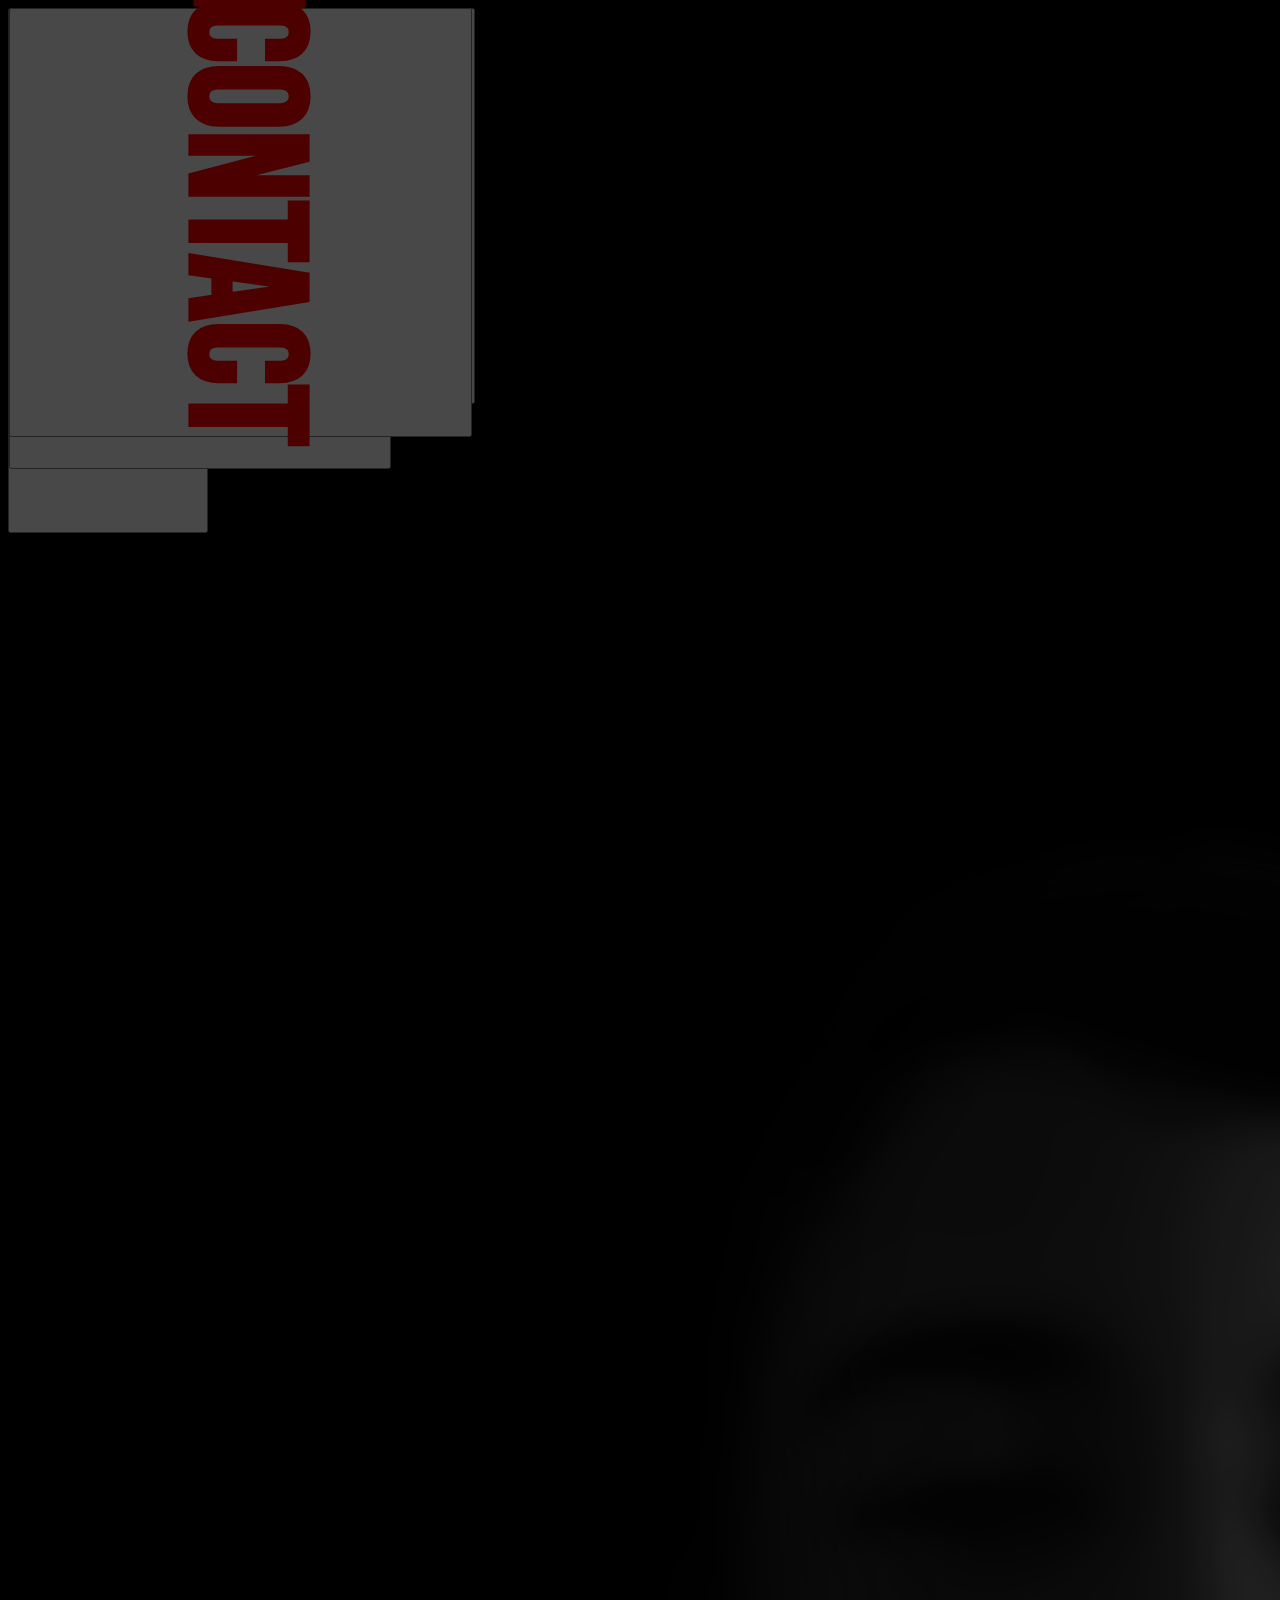
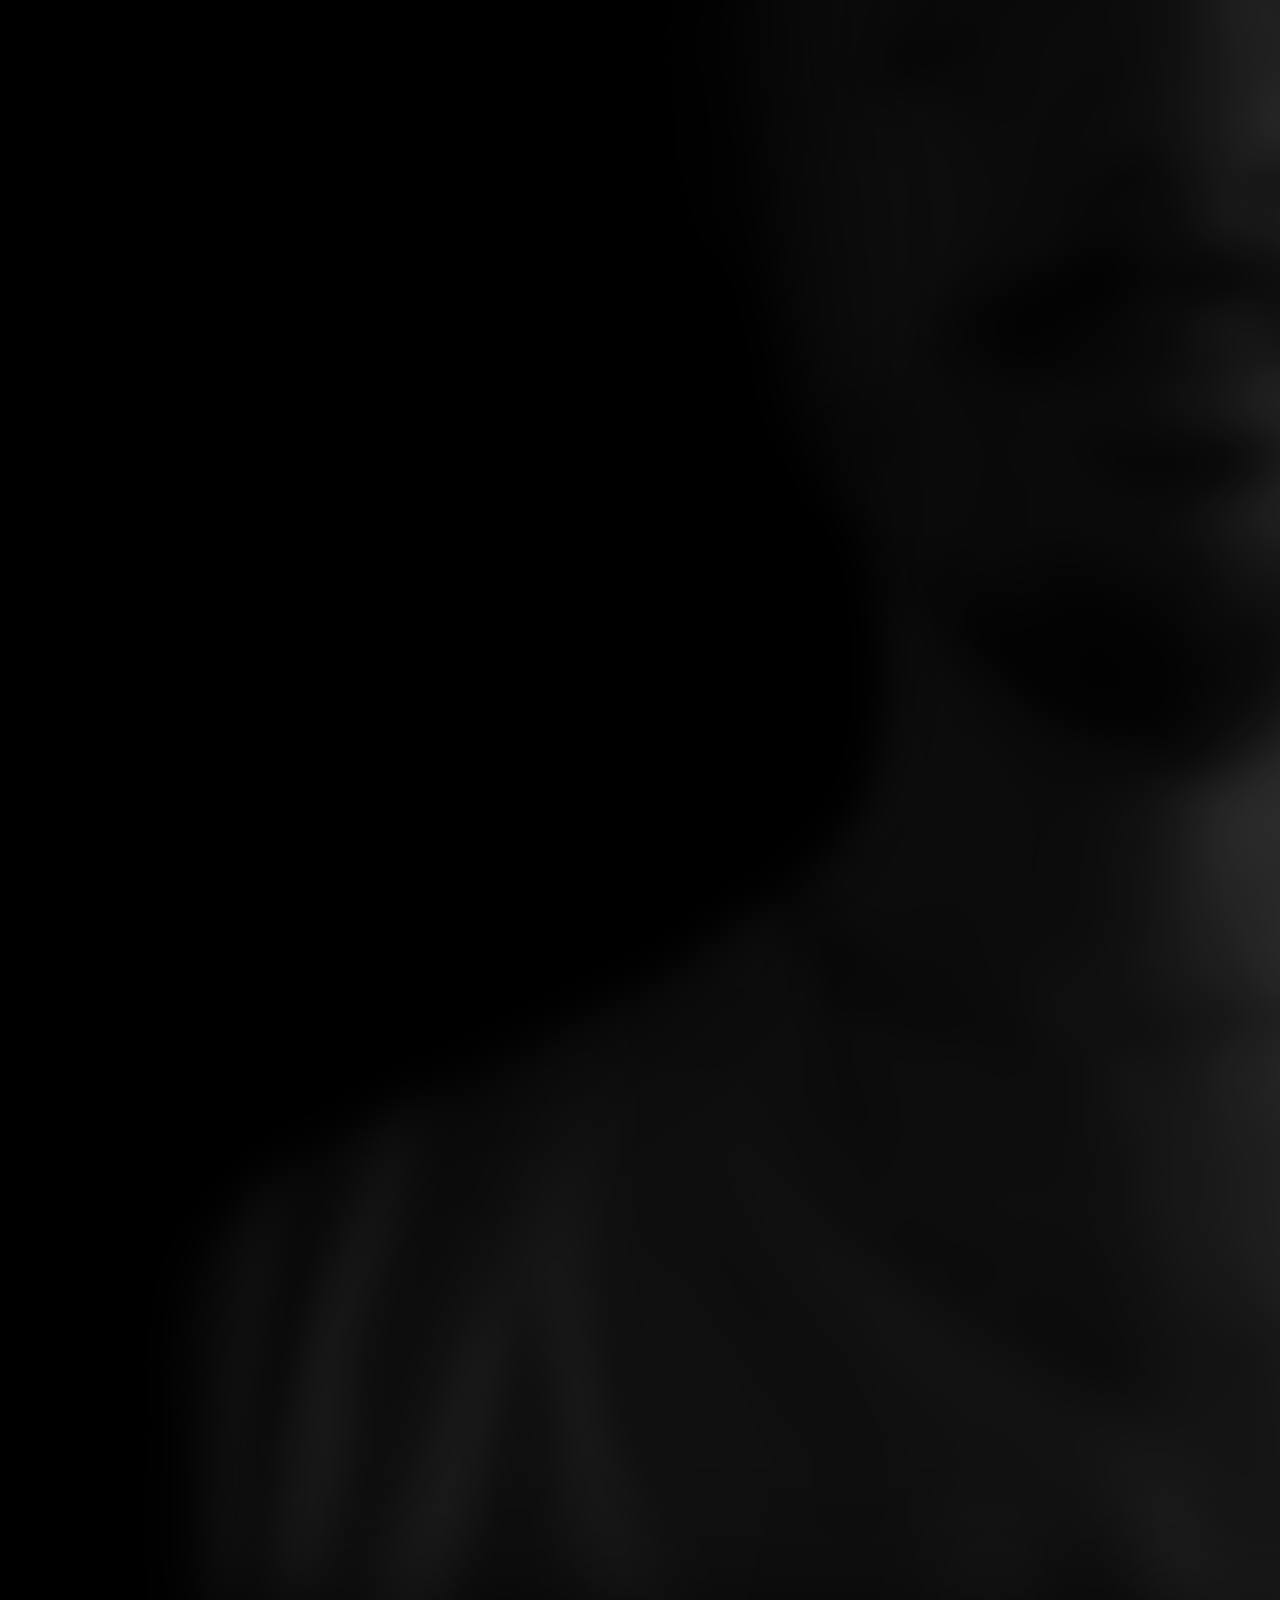
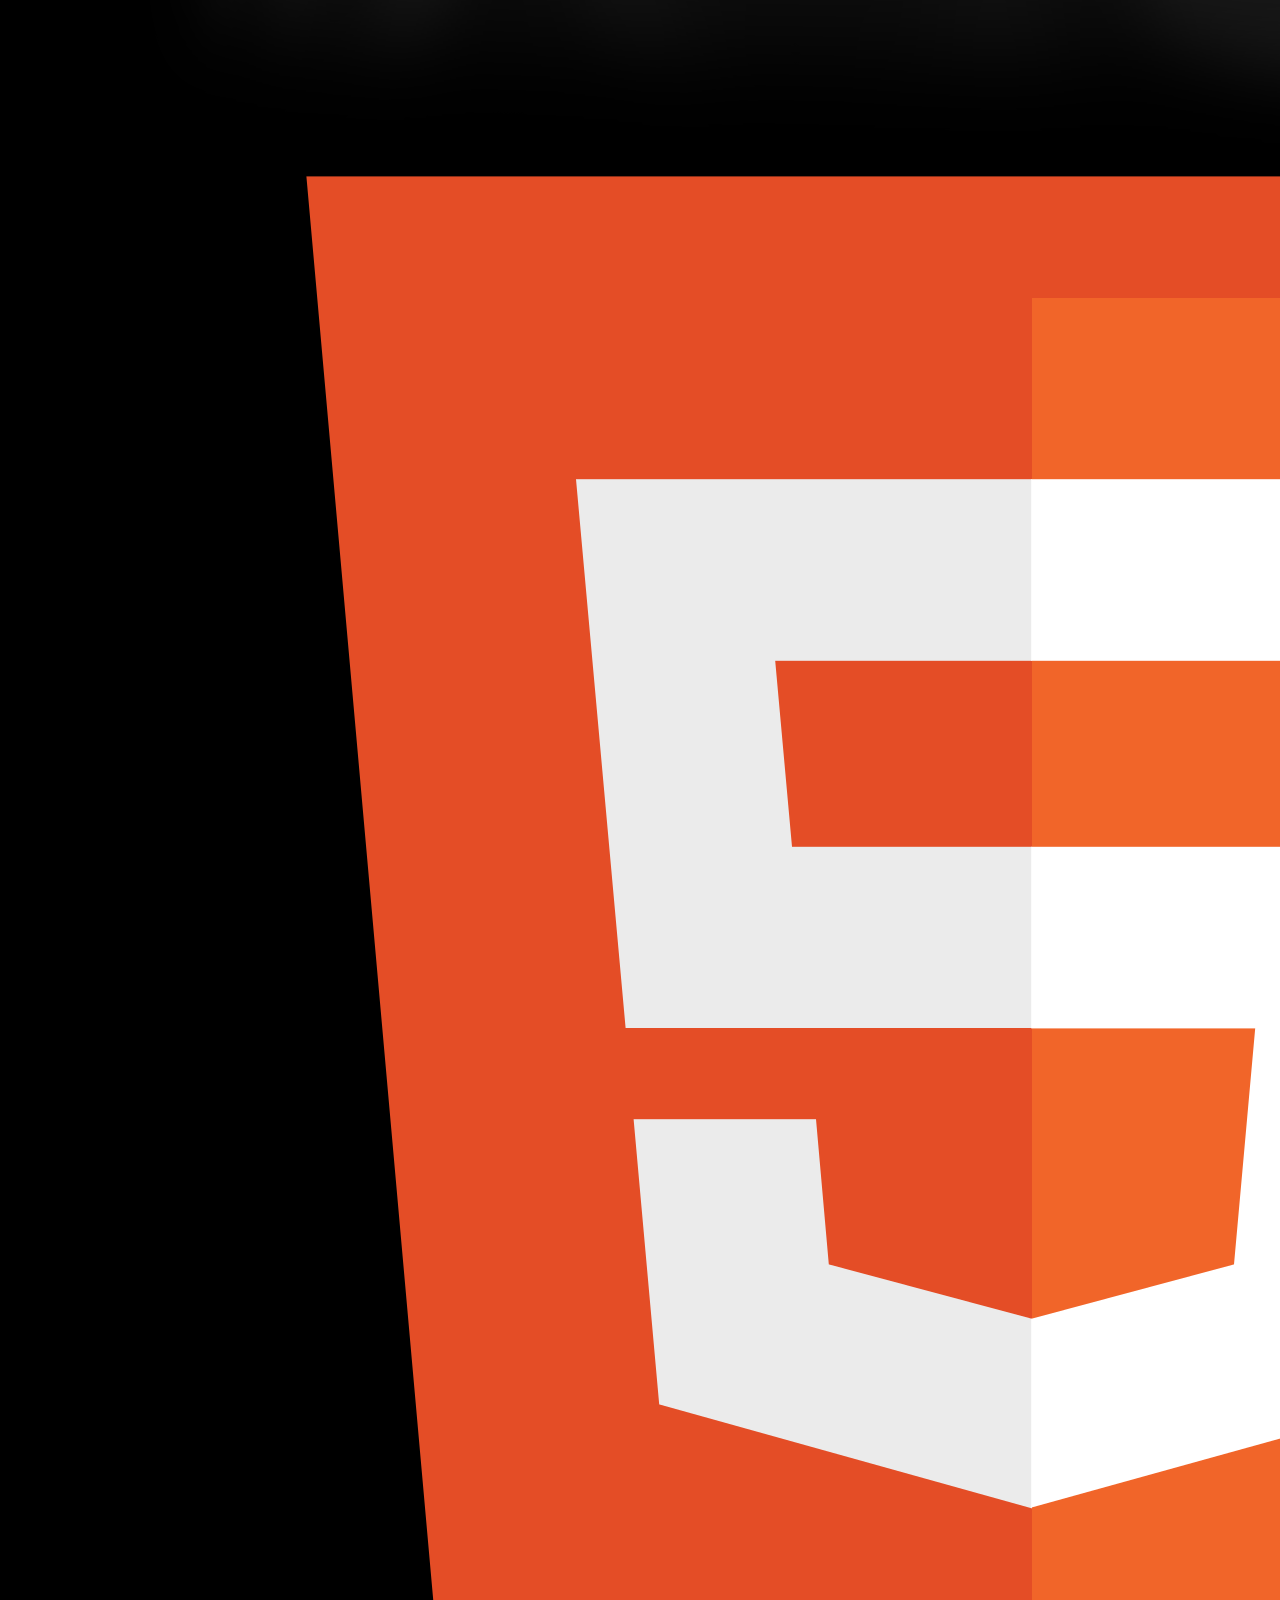
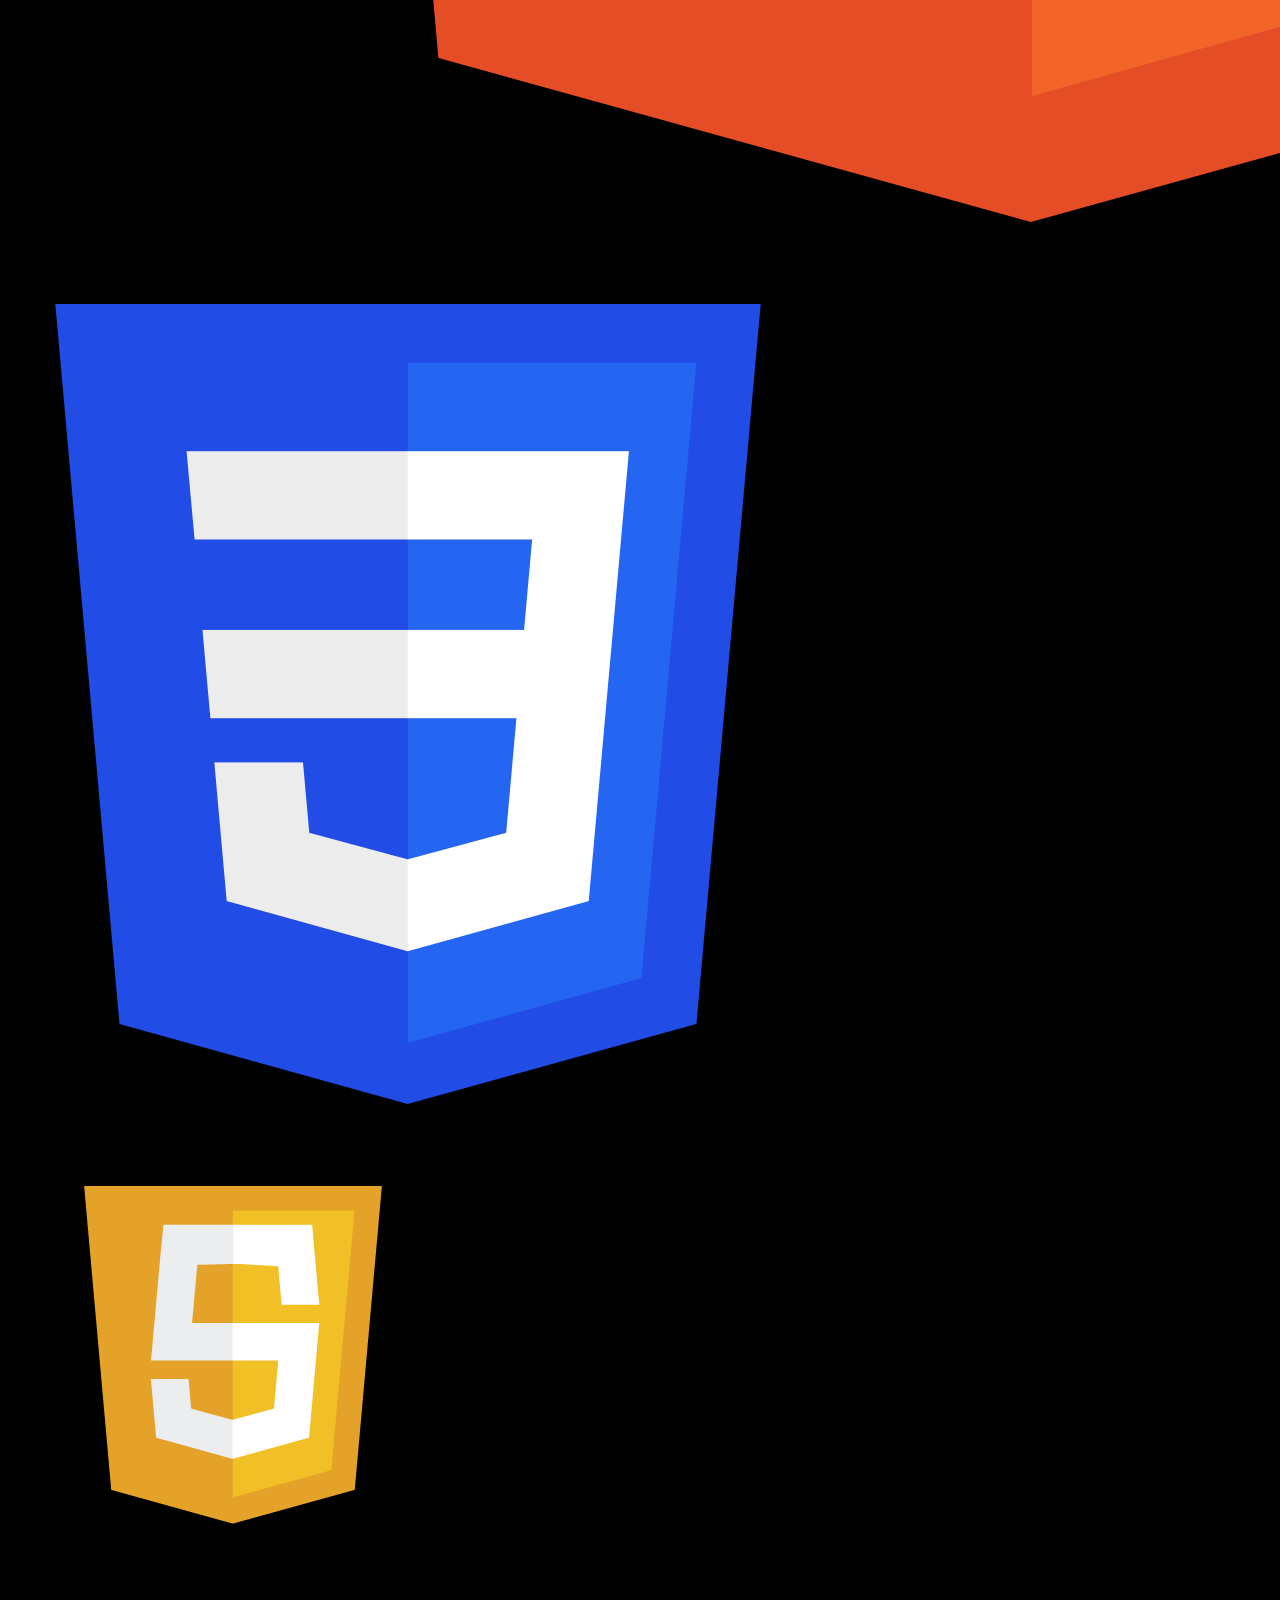
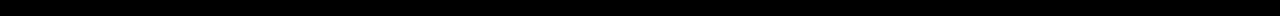
==== index.html @ cf83d2fc "Skills Section" ====
<html lang="en">
<head>
    <meta charset="UTF-8">
    <meta http-equiv="X-UA-Compatible" content="IE=edge">
    <meta name="viewport" content="width=device-width, initial-scale=1.0">
    <title>Akin Gültekin</title>
    <link rel="stylesheet" href="css/style.css">
    <link href="https://cdn.jsdelivr.net/npm/bootstrap@5.3.0-alpha3/dist/css/bootstrap.min.css" rel="stylesheet" 
    integrity="sha384-KK94CHFLLe+nY2dmCWGMq91rCGa5gtU4mk92HdvYe+M/SXH301p5ILy+dN9+nJOZ" crossorigin="anonymous">
    <script defer src="https://cdn.jsdelivr.net/npm/bootstrap@5.3.0-alpha3/dist/js/bootstrap.bundle.min.js" 
    integrity="sha384-ENjdO4Dr2bkBIFxQpeoTz1HIcje39Wm4jDKdf19U8gI4ddQ3GYNS7NTKfAdVQSZe" crossorigin="anonymous"></script>
</head>
<body>

    <section class="main d-flex h-100 justify-content-center">

        <div class="me d-flex align-items-center justify-content-center">   
            <button type="button" class="main-button btn btn-lg btn-transparent border-0 text-white">
                <h1 class="me-text"> ME </h1>
            </button> 
        </div>

        <div class="skills d-flex align-items-center justify-content-center">   
            <button type="button" class="main-button btn btn-lg btn-transparent border-0 text-white">
                <h1 class="skills-text"> SKILLS </h1>
            </button> 
        </div>

        <div class="projects d-flex align-items-center justify-content-center">   
            <button type="button" class="main-button btn btn-lg btn-transparent border-0 text-white">
                <h1 class="projects-text"> PROJECTS </h1>
            </button> 
        </div>

        <div class="contact d-flex align-items-center justify-content-center"> 
            <button type="button" class="main-button btn btn-lg btn-transparent border-0 text-white">
                <h1 class="contact-text"> CONTACT </h1>
            </button> 
        </div>

    </section>

    <div class="about container-fluid d-flex h-100">
        <div class="row">
            <div class="col d-flex align-items-center justify-content-center text-white">
                <h1 class="about-text user-select-none p-5">
                    Hi. My name is Akin Gultekin and I am 17. I am a lazy guy who likes computers.
                </h1>
            </div>
            <div class="myselfie col">
                <img class="img-fluid" src="/img/me.png">
            </div>
        </div>
    </div>

    <div class="logos container d-flex h-100">
        <div class="row">
            <div class="col d-flex align-items-center justify-content-center">
                <div class="card bg-transparent">
                    <img class="card-img-top" src="/img/html.png">
                    <div class="card-body text-center text-white">
                        <h1 class="card-title">HTML</h1>
                    </div>
                </div>
            </div>
            <div class="col d-flex align-items-center justify-content-center">
                <div class="card bg-transparent">
                    <img class="card-img-top" src="/img/css.png">
                    <div class="card-body text-center text-white">
                        <h1 class="card-title">CSS</h1>
                    </div>
                </div>
            </div>
            <div class="col d-flex align-items-center justify-content-center">
                <div class="card bg-transparent">
                    <img class="card-img-top" src="/img/js.png">
                    <div class="card-body text-center text-white">
                        <h1 class="card-title">JS</h1>
                    </div>
                </div>
            </div>
        </div>
    </div>


    <script src="/js/main.js"></script>
</body>
</html>
---- css/style.css ----
@font-face {
    font-family: "font";
    src: url("/font/font.ttf");
}

body {
    background-color: black !important;
    overflow-x: hidden;
}

h1 {
    font-family: "font";
}

.main-button {
    position: absolute;
}

.main-button > h1 {
    transition: 0.5s;
}

.btn {
    color: red;
}

.me {
    /* background-color: red; */
    z-index: 1;
    border-right: 1px solid white;
    border-image: linear-gradient(black, gray, black) 1;
    transition: 0.5s;
    filter: brightness(30%);
    width: 25vw;
    float: left;
}


.me-text {
    font-size: 16vw;
    transform: rotate(90deg);
}

.me-text-animation {
    font-size: 15vw;
    transform: rotate(0deg);
}

.me:hover {
    border-image: linear-gradient(black, white, black) 1;
    filter: brightness(100%);
}

.skills {
    /* background-color: yellow; */
    z-index: 0;
    border-left: 1px solid white;
    border-right: 1px solid white;
    border-image: linear-gradient(black, gray, black) 1;
    transition: 0.5s;
    filter: brightness(30%);
    width: 25vw;
    float: left;
}

.skills-text {
    font-size: 14vw;
    transform: rotate(90deg);
}

.skills-text-animation {
    font-size: 9vw;
    transform: rotate(0deg);
}

.skills:hover {
    border-image: linear-gradient(black, white, black) 1;
    filter: brightness(100%);
}

.projects {
    /* background-color: green; */
    border-left: 1px solid white;
    border-right: 1px solid white;
    border-image: linear-gradient(black, gray, black) 1;
    transition: 0.5s;
    filter: brightness(30%);
    width: 30vw;
    float: left;
}

.projects-text {
    font-size: 12vw;
    transform: rotate(90deg);
}

.projects-text-animation {
    font-size: 8vw;
    transform: rotate(0deg);
}

.projects:hover {
    border-image: linear-gradient(black, white, black) 1;
    filter: brightness(100%);
}

.contact {
    /* background-color: purple; */
    border-left: 1px solid white;
    border-image: linear-gradient(black, gray, black) 1;
    transition: 0.5s;
    filter: brightness(30%);
    width: 30vw;
    float: left;
}

.contact-text {
    font-size: 13vw;
    transform: rotate(90deg);
}

.contact-text-animation {
    font-size: 9vw;
    transform: rotate(0deg);
}

.contact:hover {
    border-image: linear-gradient(black, white, black) 1;
    filter: brightness(100%);
}

/*-----------------------------------------------------------------*/

.about-text {
    font-size: 7vw;
}

.myselfie {
    /* background-color: green;  */
}
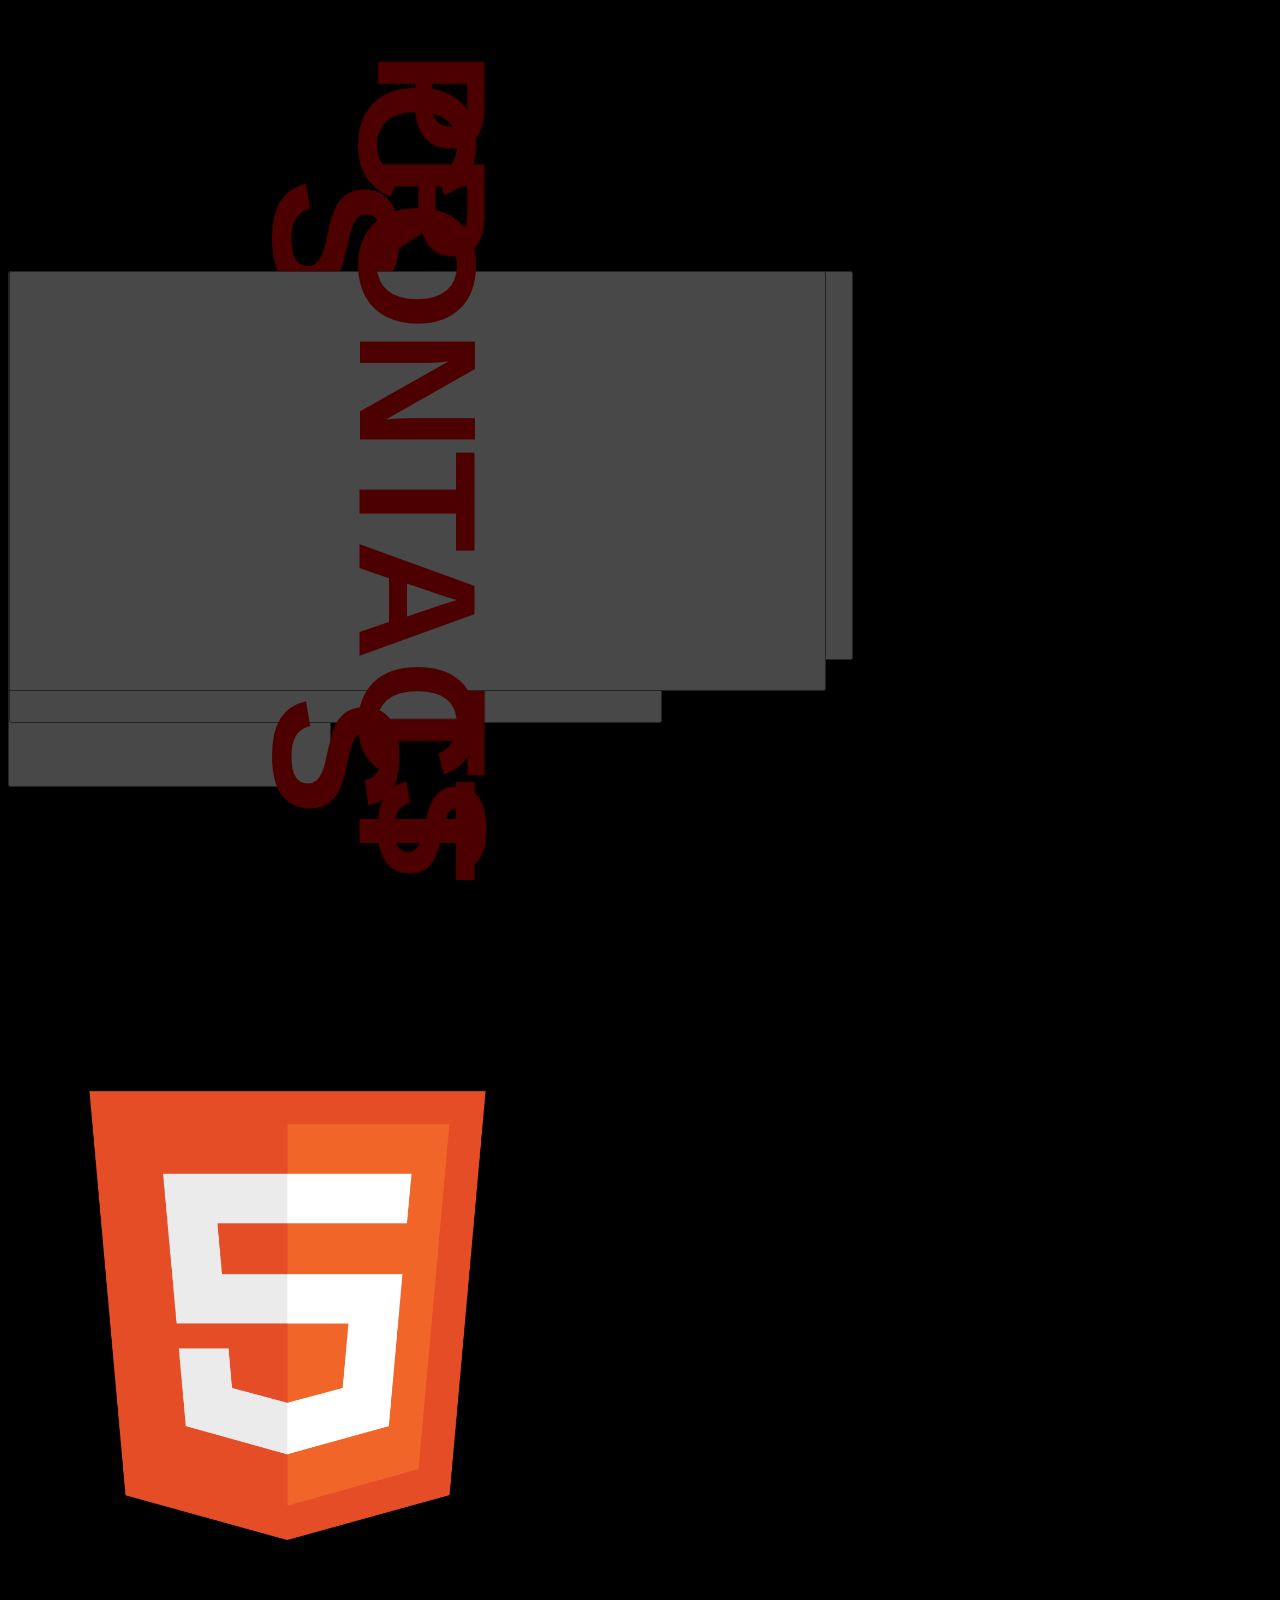
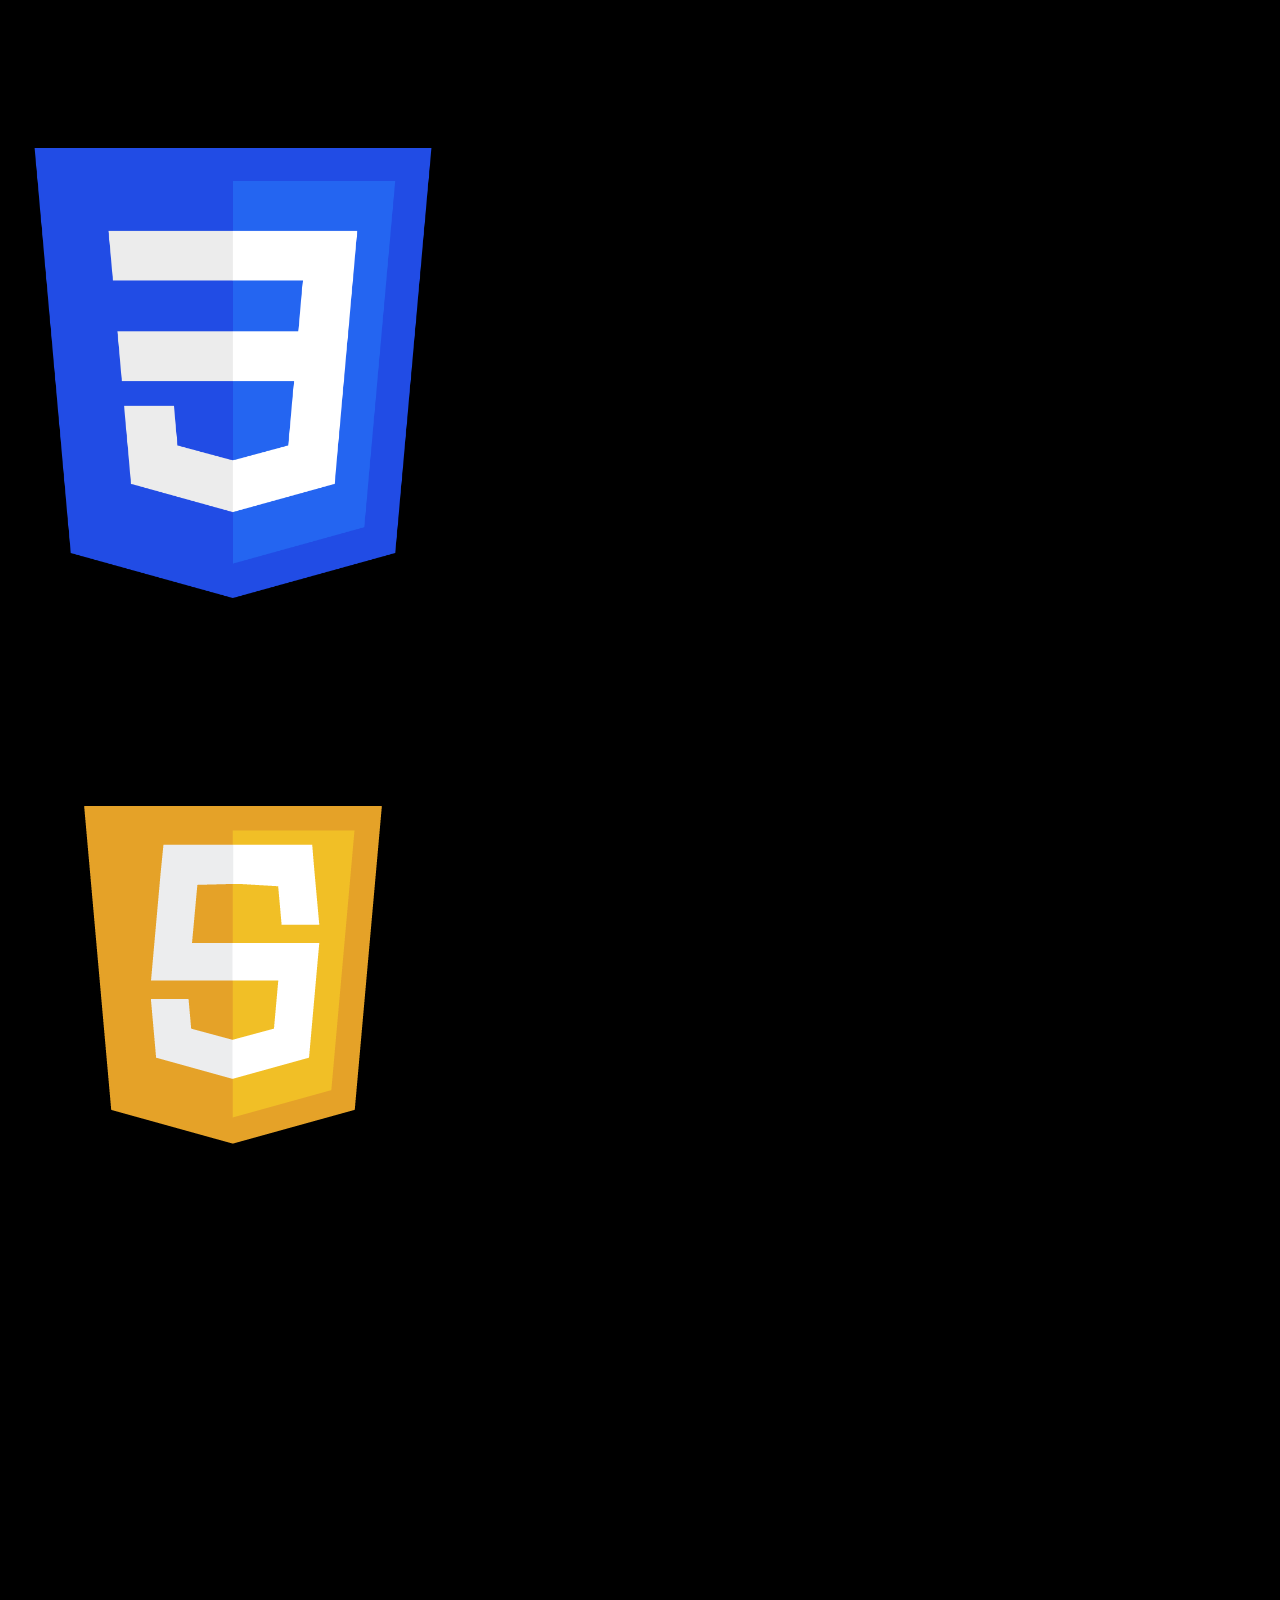
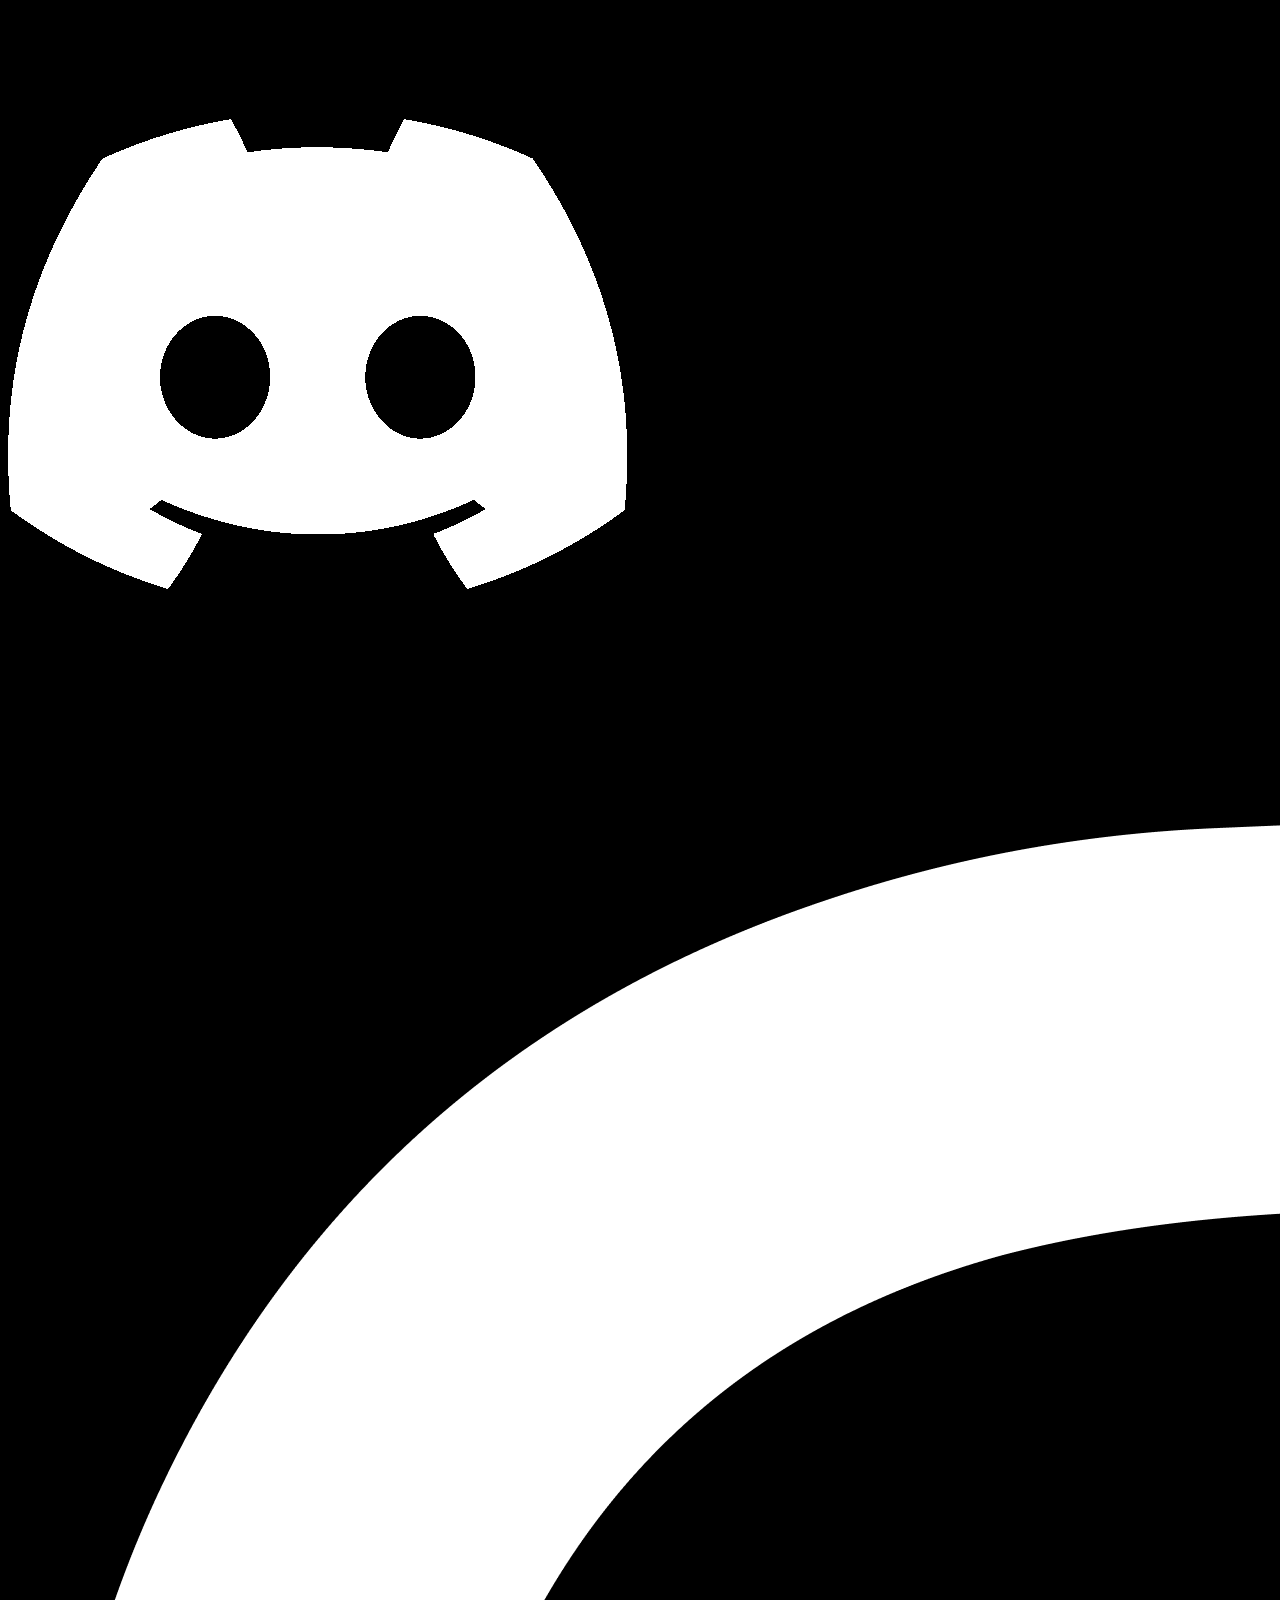
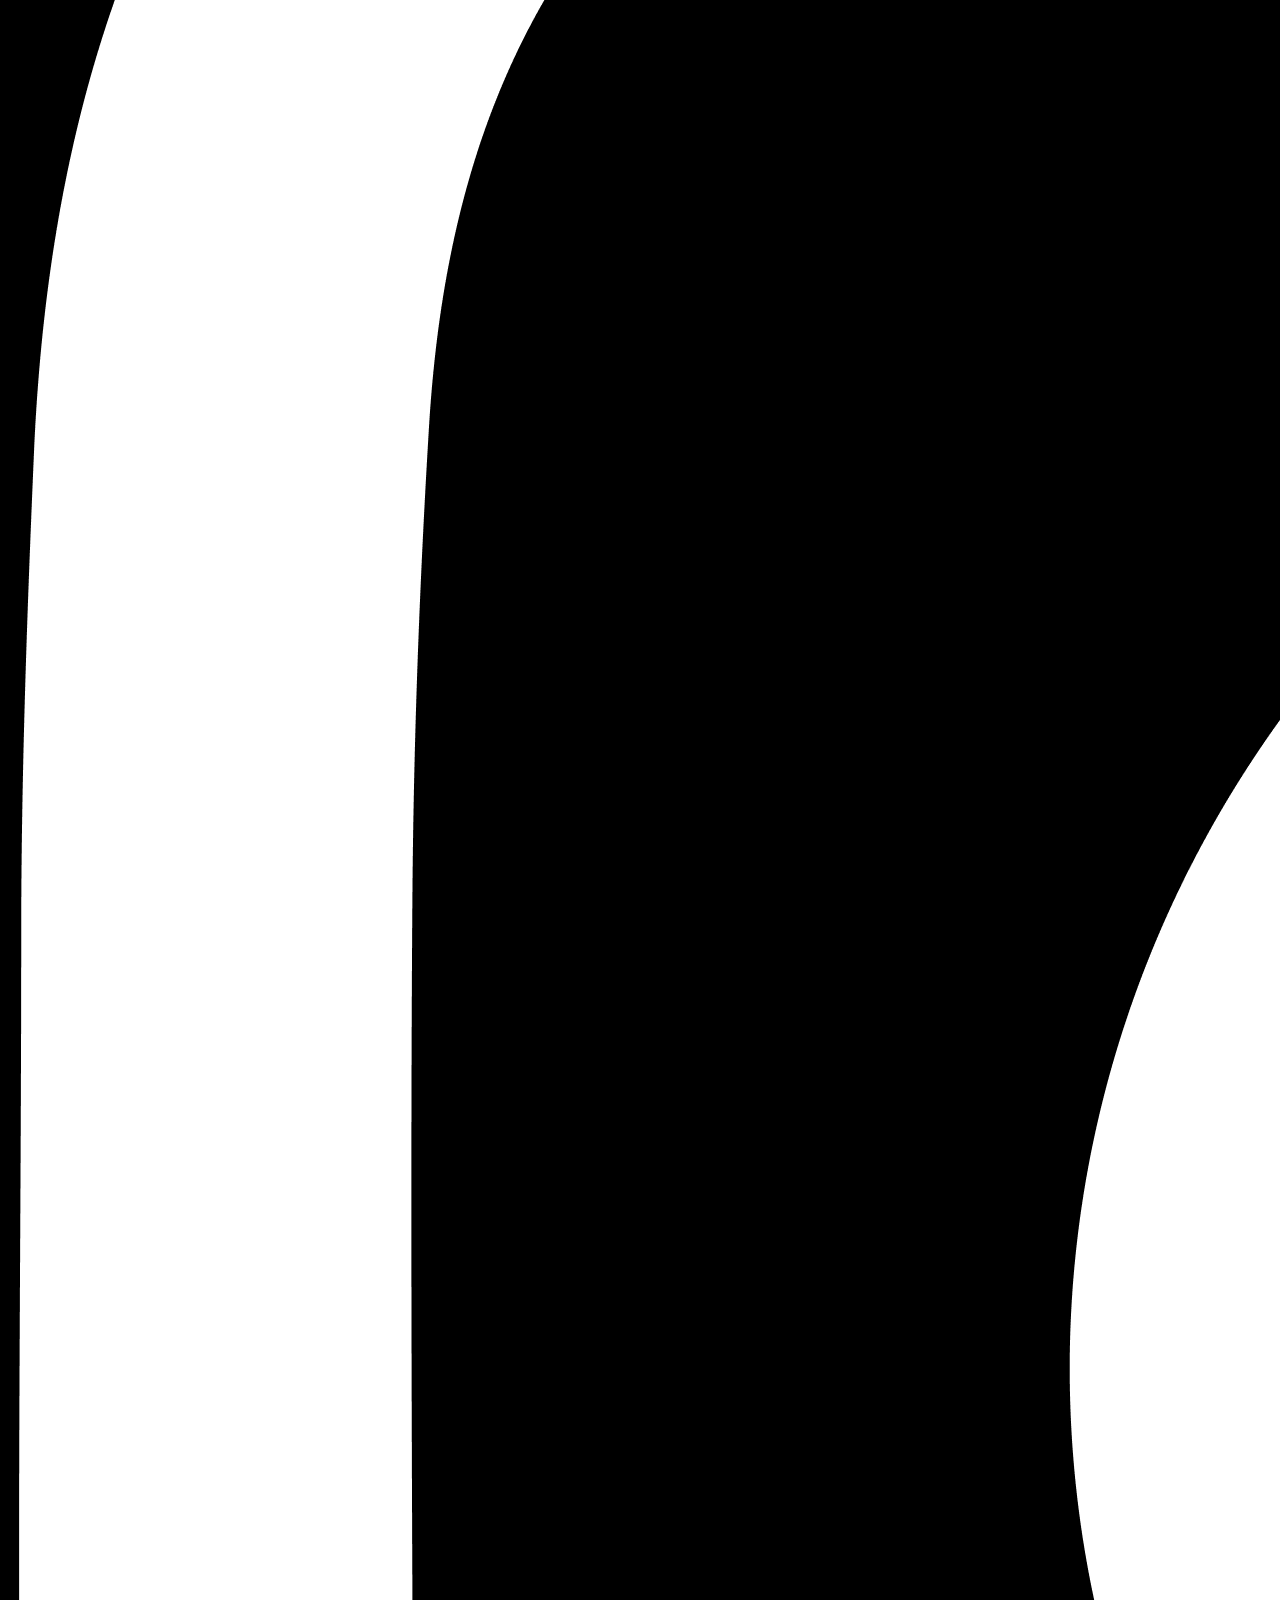
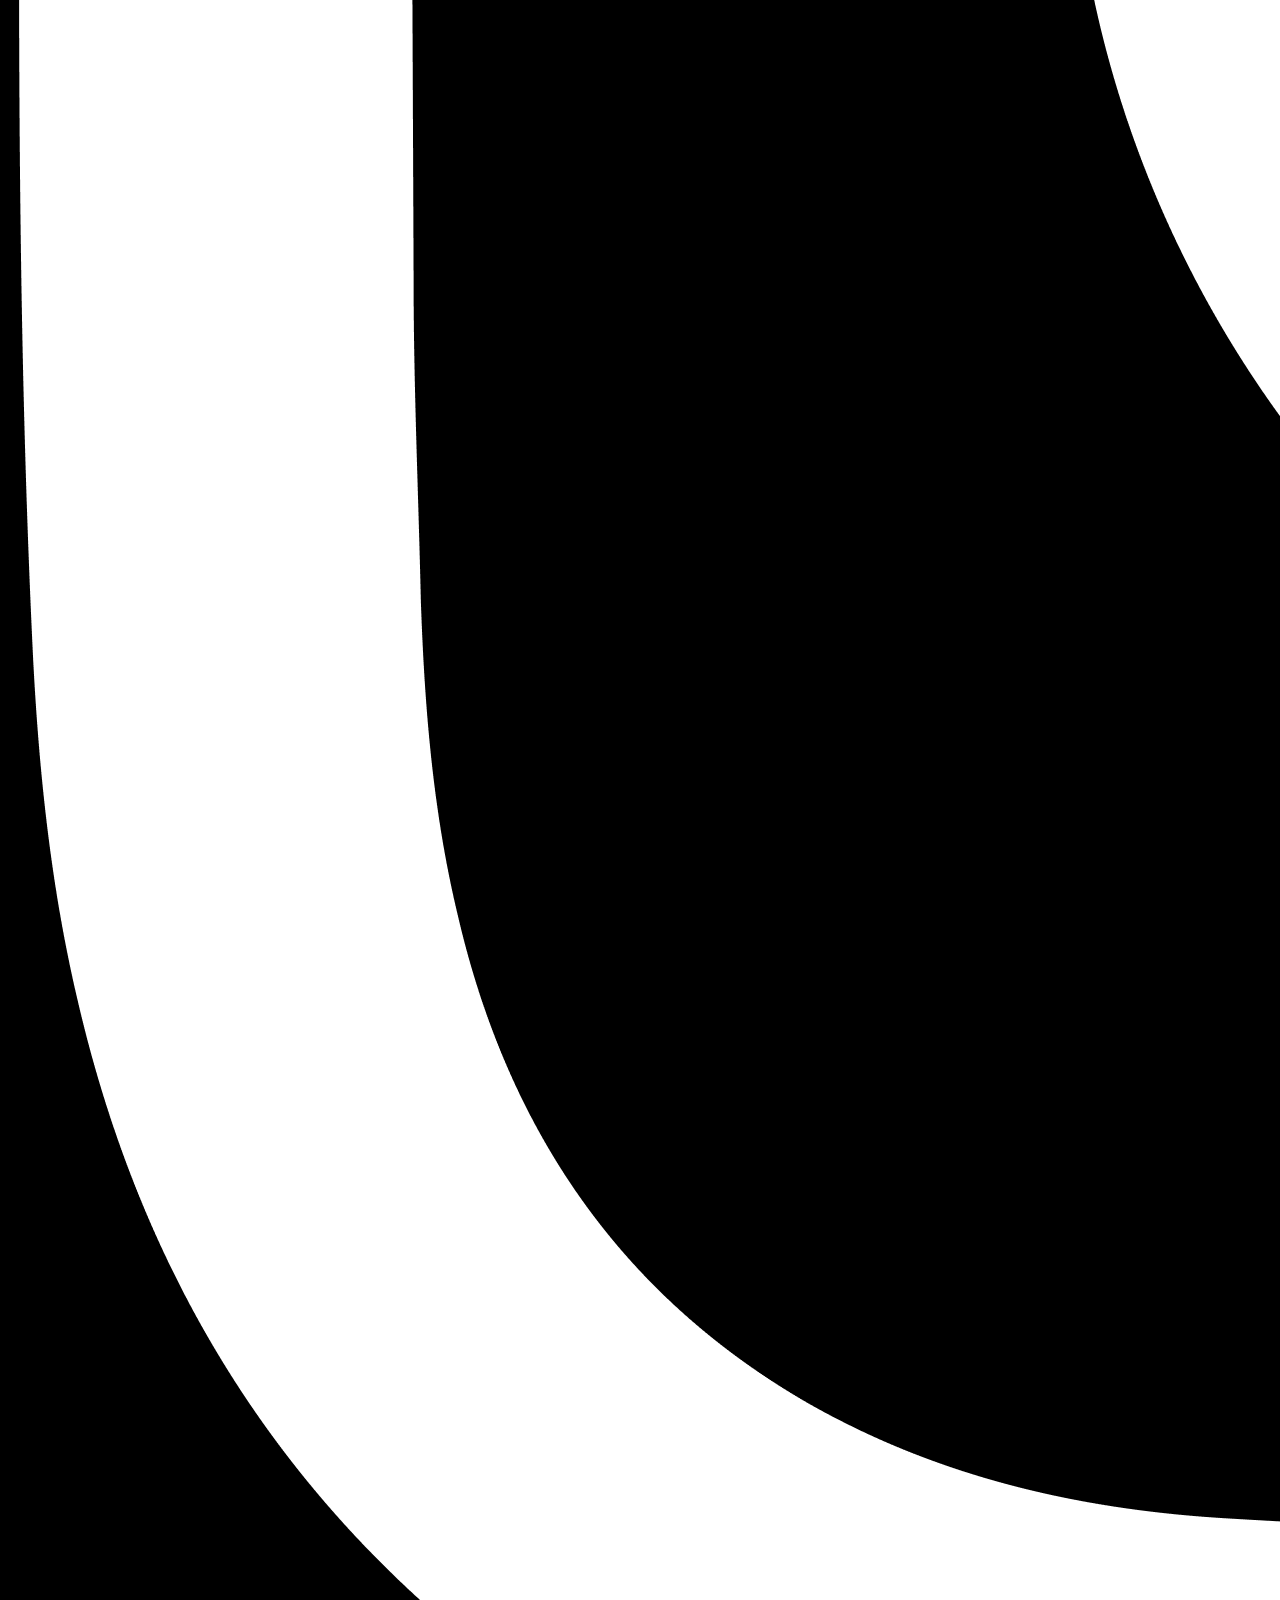
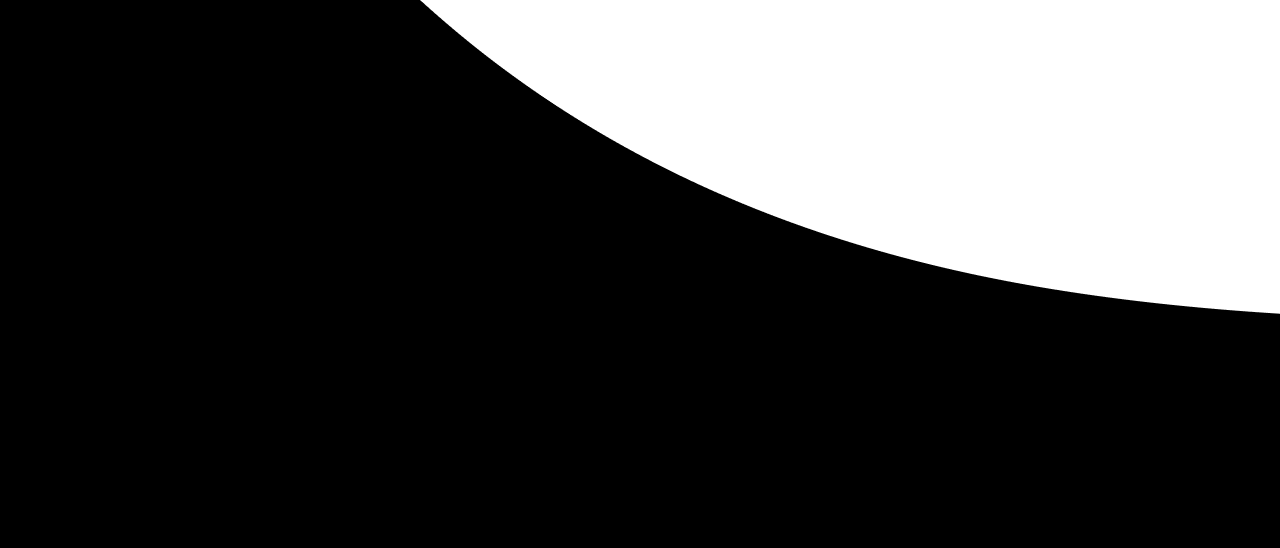
==== commit fcb6b315: "Skills Section Done" ====
--- a/index.html
+++ b/index.html
@@ -12,7 +12,11 @@
 </head>
 <body>
 
-    <section class="main d-flex h-100 justify-content-center">
+    <div class="container-fluid d-flex h-25 justify-content-center align-items-center text-white text-center">
+        <h1 class="title user-select-none">NAV</h1>
+    </div>
+
+    <section class="main-section d-flex h-75 justify-content-center">
 
         <div class="me d-flex align-items-center justify-content-center">   
             <button type="button" class="main-button btn btn-lg btn-transparent border-0 text-white">
@@ -40,49 +44,107 @@
 
     </section>
 
-    <div class="about container-fluid d-flex h-100">
+    <div class="container-fluid d-flex h-25 justify-content-center align-items-center text-white text-center">
+        <h1 class="title user-select-none">ME</h1>
+    </div>
+
+    <section class="me-section d-flex h-75 justify-content-center">
+
         <div class="row">
-            <div class="col d-flex align-items-center justify-content-center text-white">
-                <h1 class="about-text user-select-none p-5">
+            <div class="about col">
+                <h1 class="about-text text-white user-select-none p-5">
                     Hi. My name is Akin Gultekin and I am 17. I am a lazy guy who likes computers.
                 </h1>
             </div>
             <div class="myselfie col">
-                <img class="img-fluid" src="/img/me.png">
+                <!-- <img class="img-fluid" src="/img/me.png"> -->
             </div>
         </div>
+
+    </section>
+
+    <div class="container-fluid d-flex h-25 justify-content-center align-items-center text-white text-center">
+        <h1 class="title user-select-none">SKILLS</h1>
     </div>
+    
+    <section class="skills-section d-flex h-75 justify-content-center">
 
-    <div class="logos container d-flex h-100">
         <div class="row">
-            <div class="col d-flex align-items-center justify-content-center">
+            <div class="html col">
                 <div class="card bg-transparent">
-                    <img class="card-img-top" src="/img/html.png">
-                    <div class="card-body text-center text-white">
-                        <h1 class="card-title">HTML</h1>
+                    <img class="card-img-top img-fluid" src="/img/html.png" style="max-height: 50vh">
+                    <div class="card-body text-white text-center">
+                        <h1 class="html-text">HTML</h1>
+                        <div class="progress" style="height: 5vh">
+                            <div class="progress-bar bg-danger" role="progressbar" style="width: 100%;"
+                                aria-valuenow="90" aria-valuemin="0" aria-valuemax="100">
+                                <h1 class="m-1">I KNOW THIS</h1>
+                            </div>
+                        </div>
                     </div>
                 </div>
             </div>
-            <div class="col d-flex align-items-center justify-content-center">
+            <div class="css col">
                 <div class="card bg-transparent">
-                    <img class="card-img-top" src="/img/css.png">
-                    <div class="card-body text-center text-white">
-                        <h1 class="card-title">CSS</h1>
+                    <img class="card-img-top img-fluid" src="/img/css.png" style="max-height: 50vh">
+                    <div class="card-body text-white text-center">
+                        <h1 class="css-text">CSS</h1>
+                        <div class="progress" style="height: 5vh">
+                            <div class="progress-bar bg-primary" role="progressbar" style="width: 90%;"
+                                aria-valuenow="90" aria-valuemin="0" aria-valuemax="100">
+                                <h1 class="m-1">A LOT OF KNOWLEDGE</h1>
+                            </div>
+                        </div>
                     </div>
                 </div>
             </div>
-            <div class="col d-flex align-items-center justify-content-center">
+            <div class="js col">
                 <div class="card bg-transparent">
-                    <img class="card-img-top" src="/img/js.png">
-                    <div class="card-body text-center text-white">
-                        <h1 class="card-title">JS</h1>
+                    <img class="card-img-top img-fluid" src="/img/js.png" style="max-height: 50vh">
+                    <div class="card-body text-white text-center">
+                        <h1 class="js-text">JS</h1>
+                        <div class="progress" style="height: 5vh">
+                            <div class="progress-bar bg-warning" role="progressbar" style="width: 50%;"
+                                aria-valuenow="50" aria-valuemin="0" aria-valuemax="100">
+                                <h1 class="m-1">I'M AVERAGE AT IT</h1>
+                            </div>
+                        </div>
                     </div>
                 </div>
             </div>
         </div>
+
+    </section>
+
+    <div class="container-fluid d-flex h-25 justify-content-center align-items-center text-white text-center">
+        <h1 class="title user-select-none">CONTACT</h1>
     </div>
 
+    <section class="contact-section d-flex h-75 justify-content-center">
+        <div class="row">
+            <div class="col-3"></div>
+            <div class="discord col-3">
+                <div class="card bg-transparent">
+                    <img class="card-img-top img-fluid text-center" src="/img/discord.png">
+                    <div class="card-body text-white text-center">
+                        <h1 class="discord-title">DISCORD</h1>
+                        <p class="discord-text">Azzet#9246</p>
+                    </div>
+                </div>
+            </div>
+            <div class="col-1"></div>
+            <div class="instagram col-3">
+                <div class="card bg-transparent">
+                    <img class="card-img-top img-fluid" src="/img/instagram.png">
+                    <div class="card-body text-white text-center">
+                        <h1 class="discord-title">INSTAGRAM</h1>
+                        <p class="discord-text">Azzet#9246</p>
+                    </div>
+                </div>
+            </div>
+        </div>
+    </section>
 
-    <script src="/js/main.js"></script>
+<script src="/js/main.js"></script>
 </body>
 </html>--- a/css/style.css
+++ b/css/style.css
@@ -6,10 +6,7 @@
 body {
     background-color: black !important;
     overflow-x: hidden;
-}
-
-h1 {
-    font-family: "font";
+    font-family: "font" !important;
 }
 
 .main-button {
@@ -131,10 +128,36 @@
 
 /*-----------------------------------------------------------------*/
 
-.about-text {
-    font-size: 7vw;
+.title {
+    font-size: 11vw;
 }
 
-.myselfie {
-    /* background-color: green;  */
+/*-----------------------------------------------------------------*/
+
+.about-text {
+    font-size: 6.4vw;
+}
+
+/*-----------------------------------------------------------------*/
+
+.html-text {
+    font-size: 5vw;
+}
+
+.css-text {
+    font-size: 5vw;
+}
+
+.js-text {
+    font-size: 5vw;
+}
+
+/*-----------------------------------------------------------------*/
+
+.discord-title {
+    font-size: 5vw;
+}
+
+.discord-text {
+    font-size: 2vw;
 }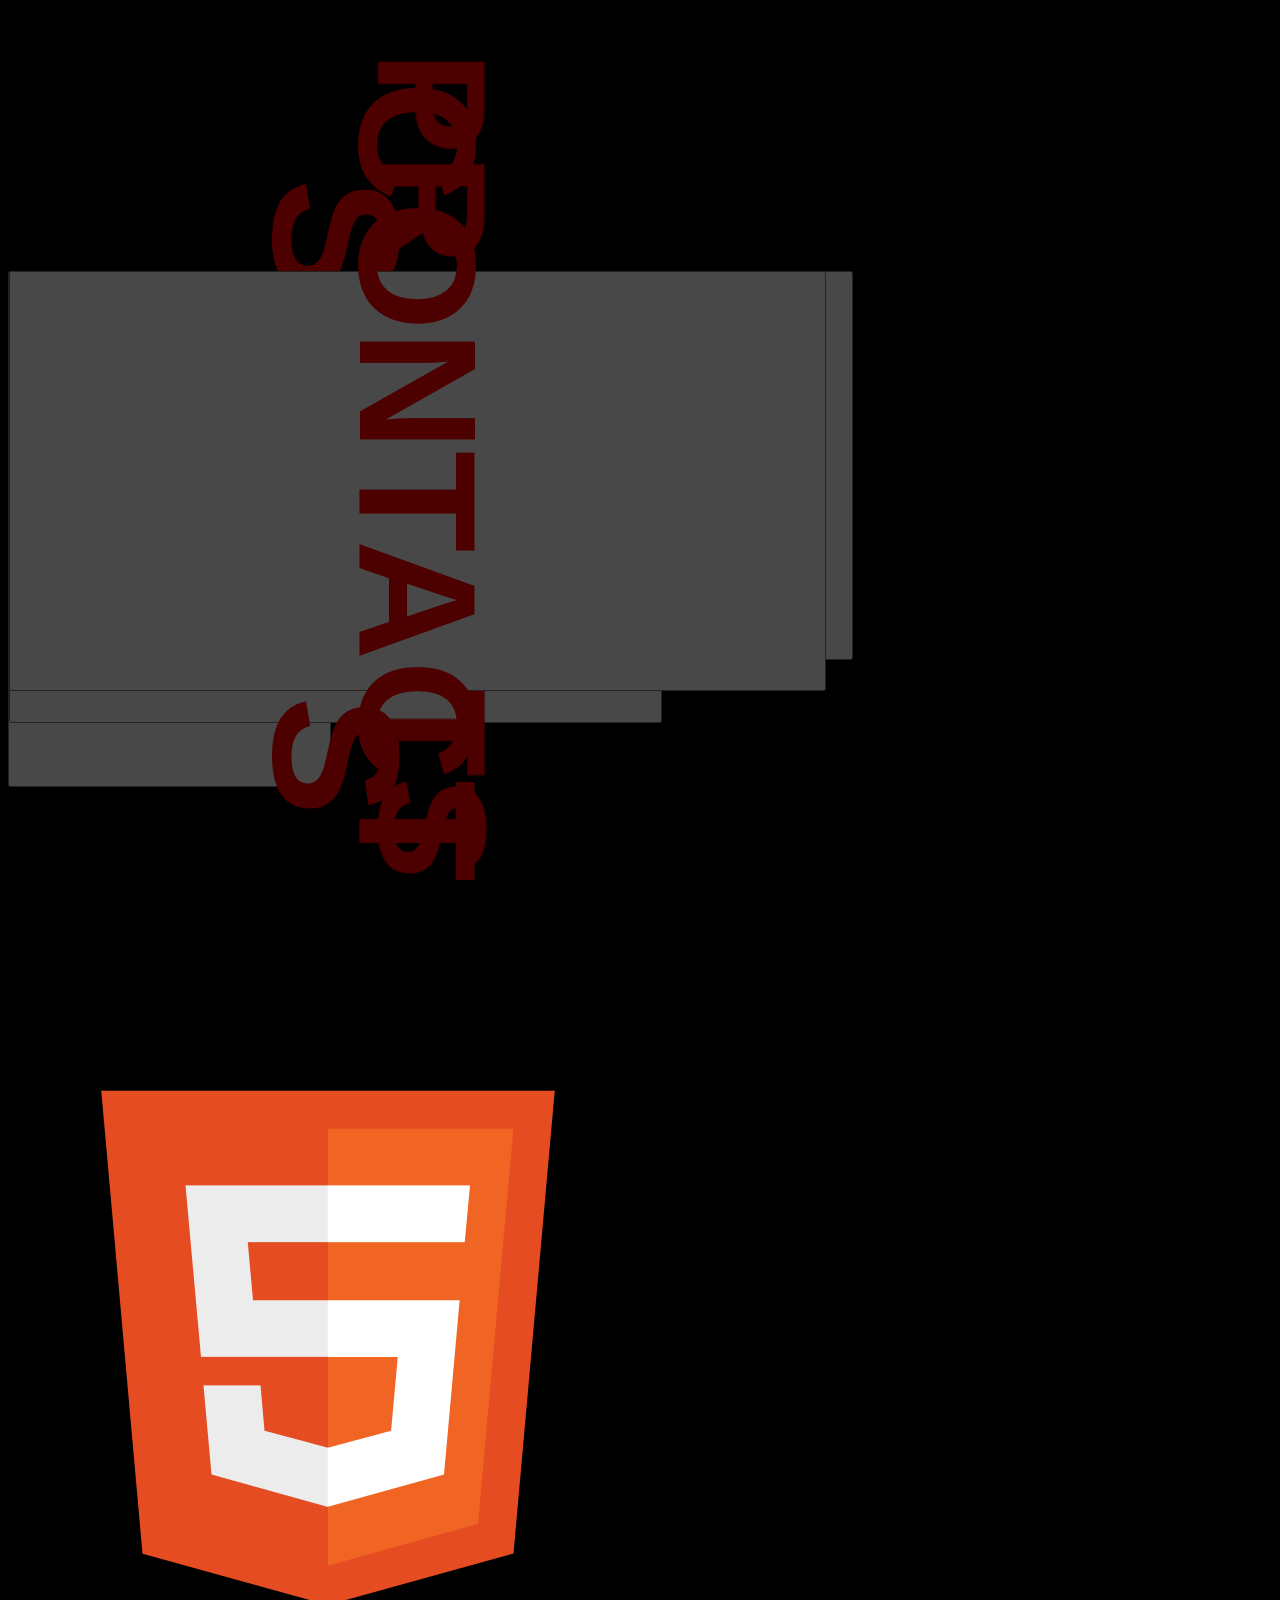
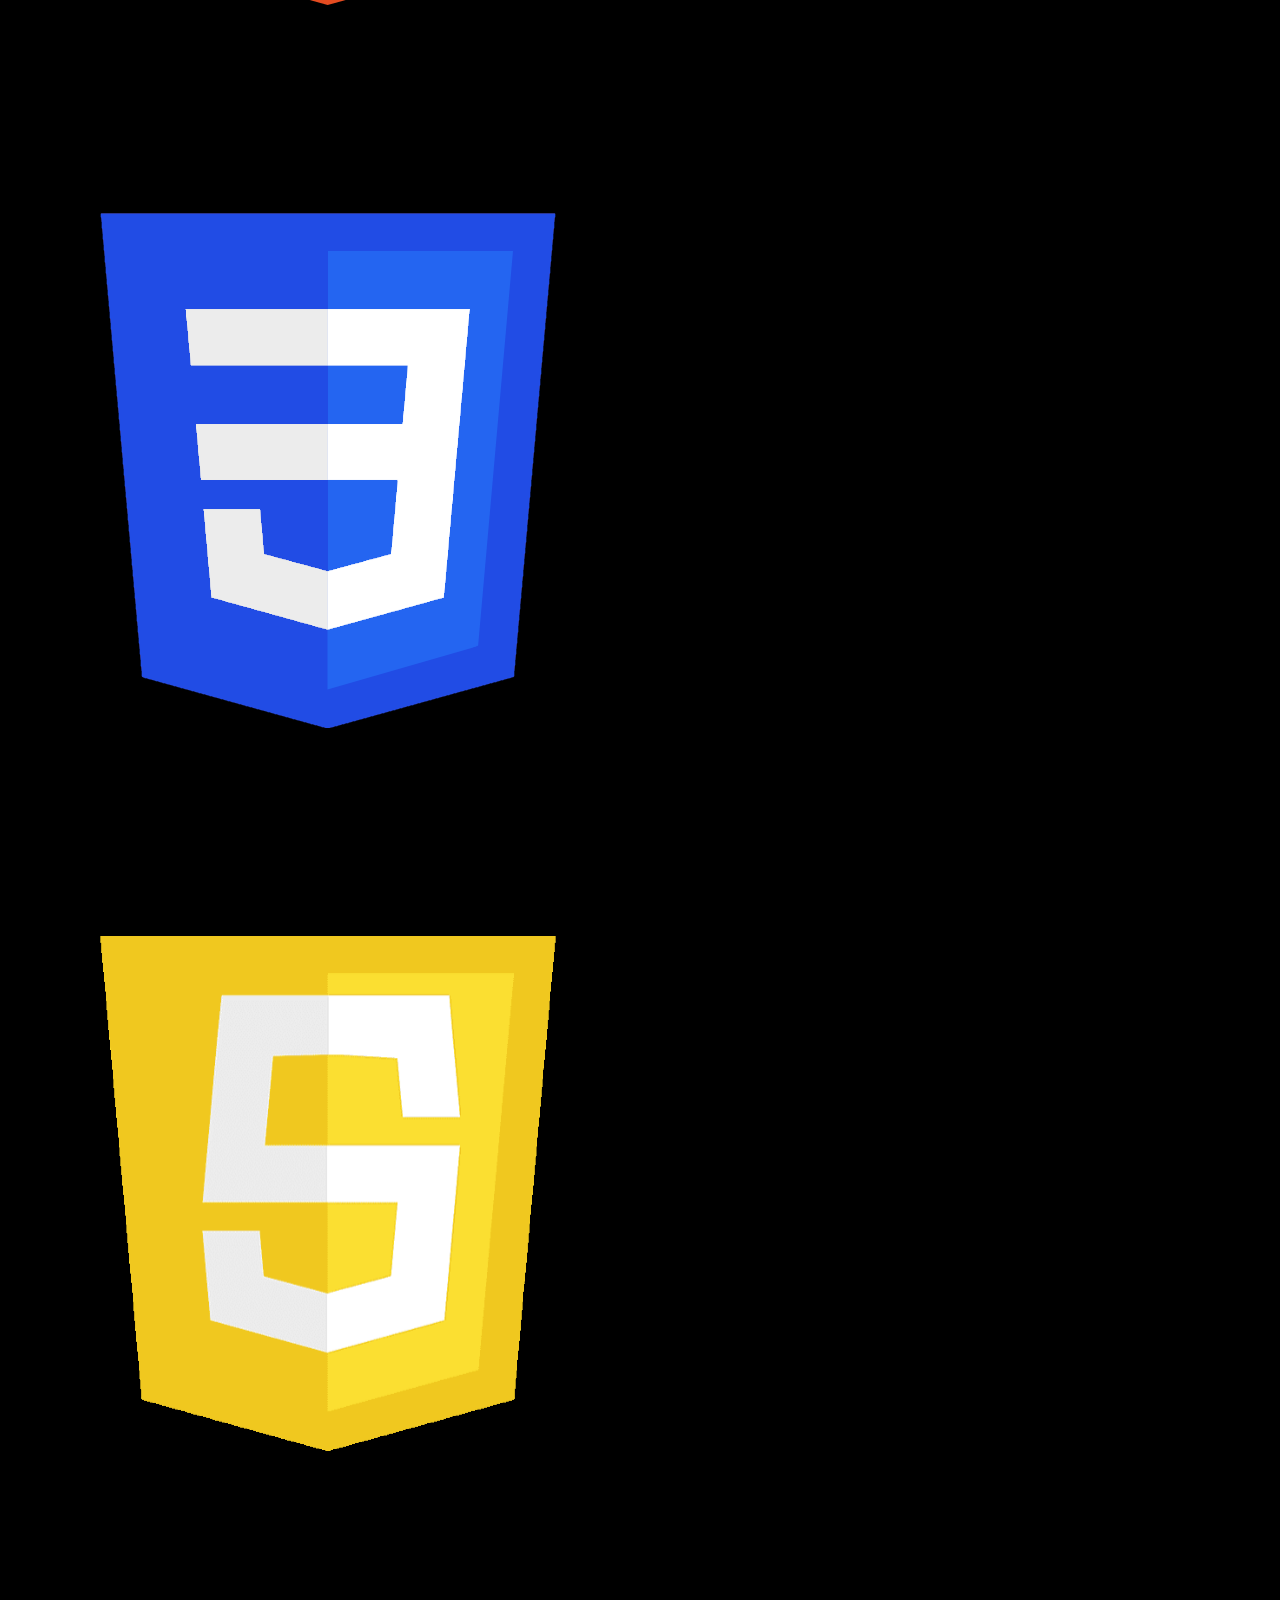
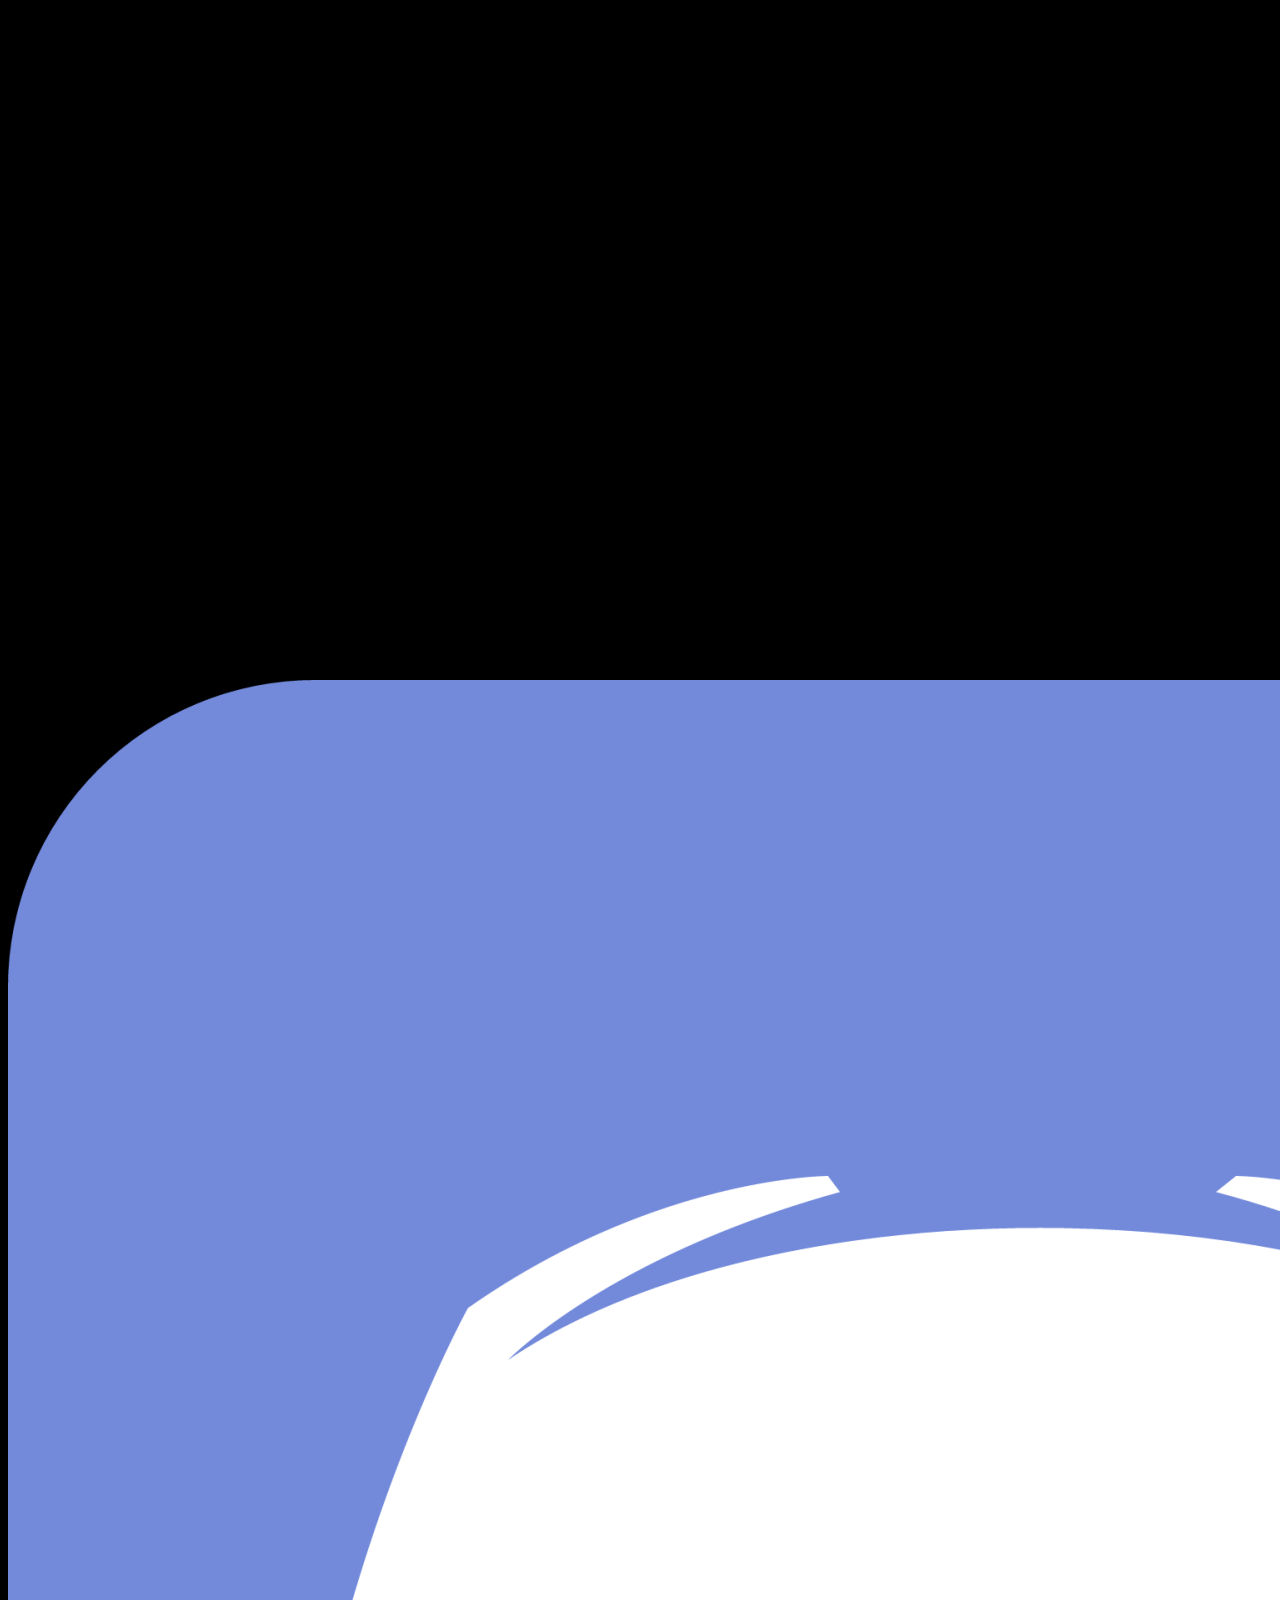
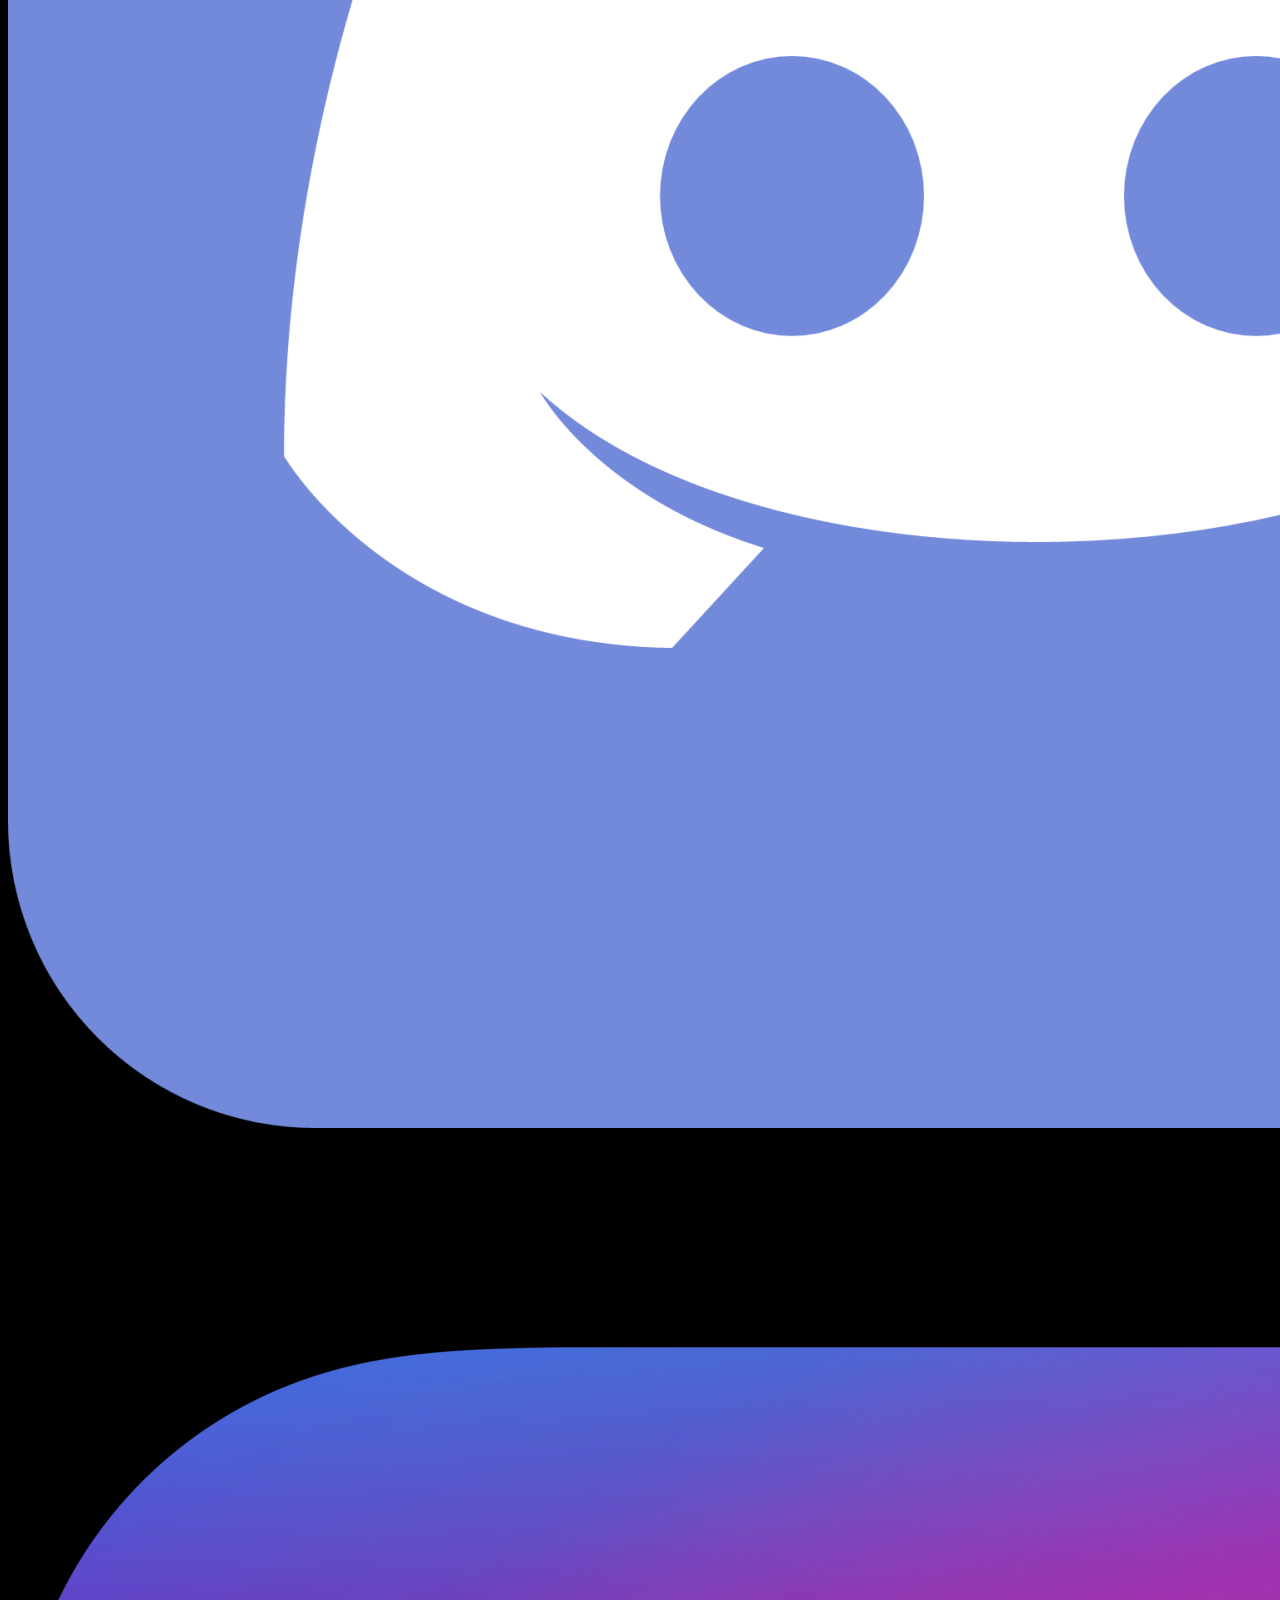
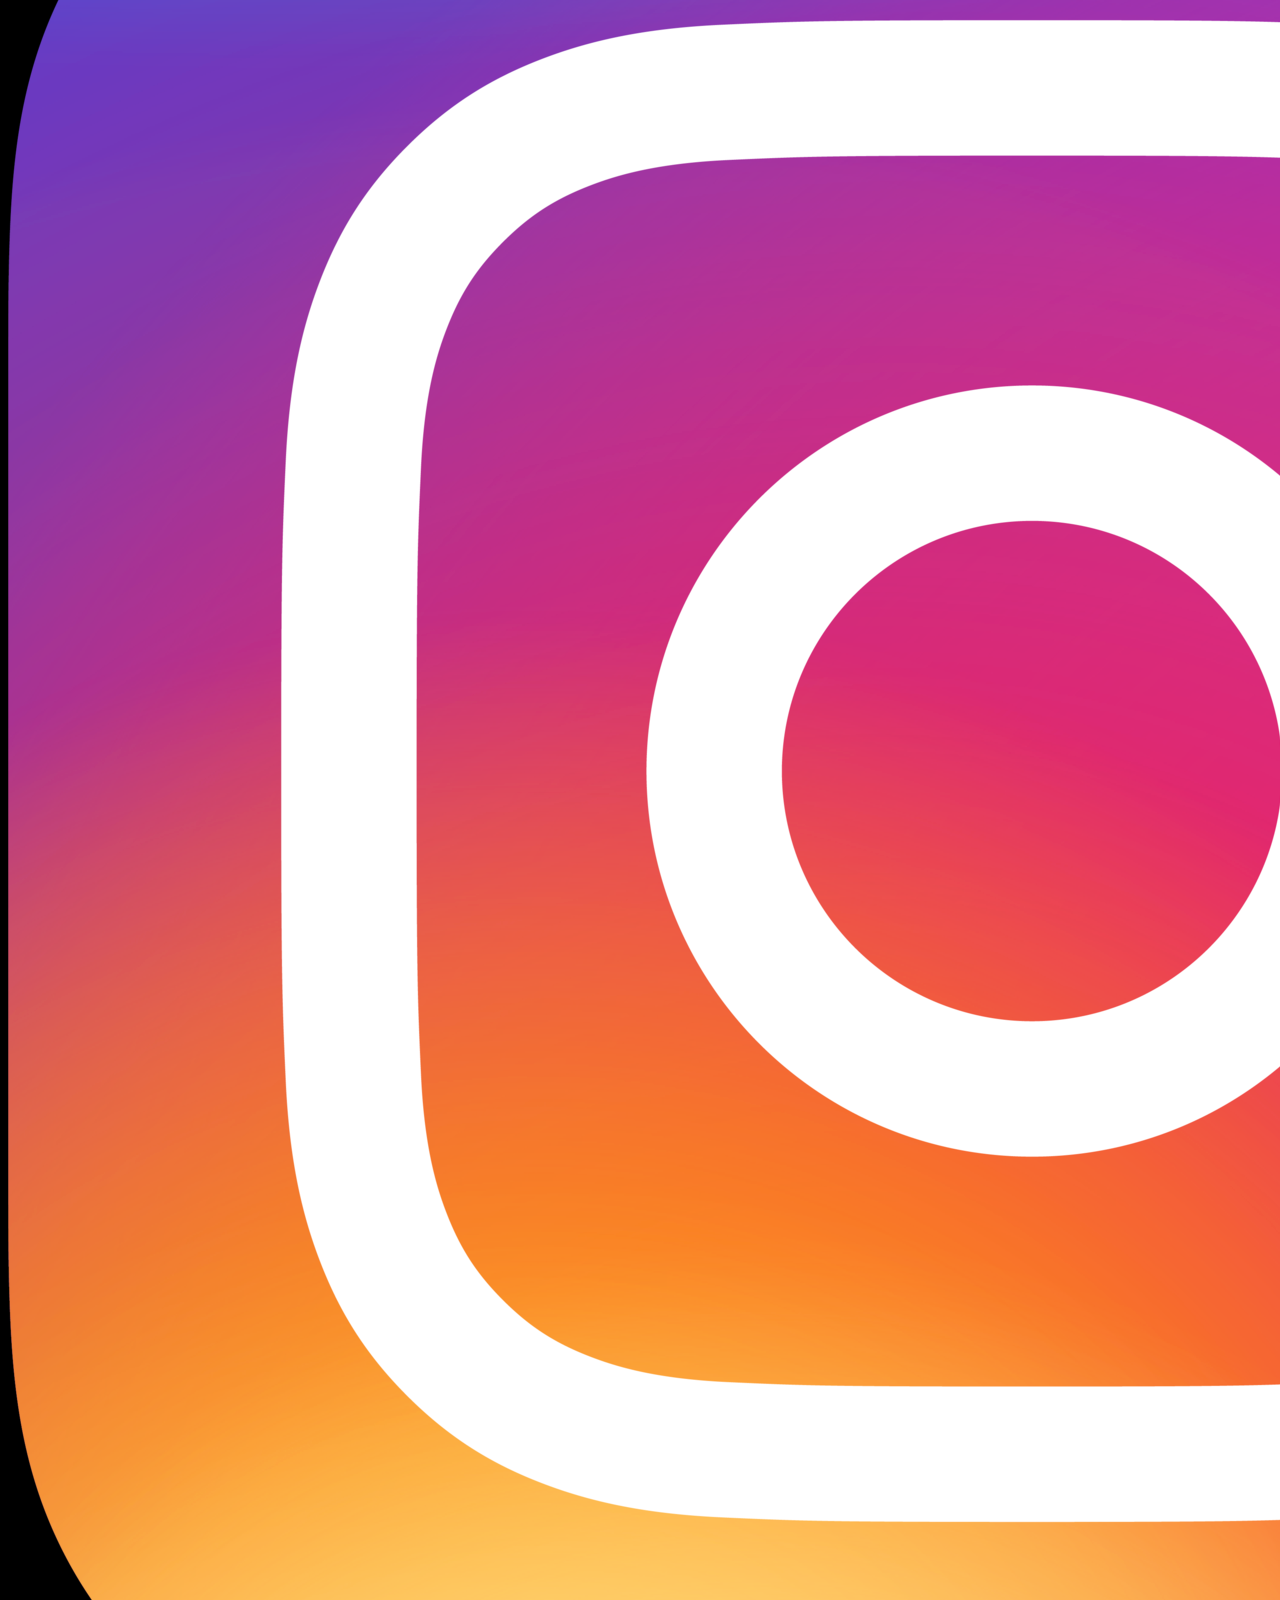
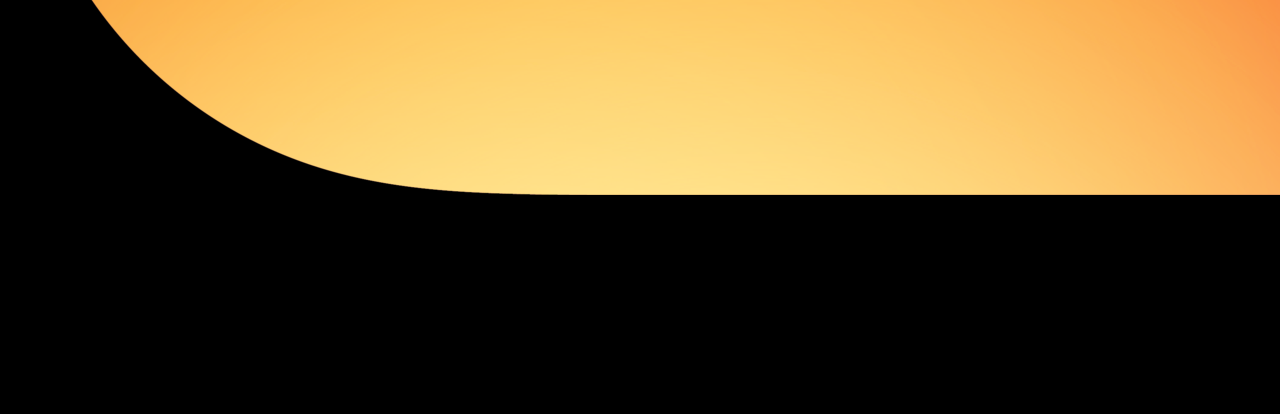
==== commit 8ffb9600: "Contact Section Done" ====
--- a/index.html
+++ b/index.html
@@ -13,7 +13,7 @@
 <body>
 
     <div class="container-fluid d-flex h-25 justify-content-center align-items-center text-white text-center">
-        <h1 class="title user-select-none">NAV</h1>
+        <h1 class="title">NAV</h1>
     </div>
 
     <section class="main-section d-flex h-75 justify-content-center">
@@ -44,15 +44,15 @@
 
     </section>
 
-    <div class="container-fluid d-flex h-25 justify-content-center align-items-center text-white text-center">
-        <h1 class="title user-select-none">ME</h1>
+    <div class="container-fluid d-flex h-25 justify-content-center align-items-center text-white text-center" id="me">
+        <h1 class="title">ME</h1>
     </div>
 
     <section class="me-section d-flex h-75 justify-content-center">
 
         <div class="row">
             <div class="about col">
-                <h1 class="about-text text-white user-select-none p-5">
+                <h1 class="about-text text-white p-5">
                     Hi. My name is Akin Gultekin and I am 17. I am a lazy guy who likes computers.
                 </h1>
             </div>
@@ -63,8 +63,8 @@
 
     </section>
 
-    <div class="container-fluid d-flex h-25 justify-content-center align-items-center text-white text-center">
-        <h1 class="title user-select-none">SKILLS</h1>
+    <div class="container-fluid d-flex h-25 justify-content-center align-items-center text-white text-center" id="skills">
+        <h1 class="title">SKILLS</h1>
     </div>
     
     <section class="skills-section d-flex h-75 justify-content-center">
@@ -72,7 +72,7 @@
         <div class="row">
             <div class="html col">
                 <div class="card bg-transparent">
-                    <img class="card-img-top img-fluid" src="/img/html.png" style="max-height: 50vh">
+                    <img class="card-img-top img-fluid" src="/img/html.png">
                     <div class="card-body text-white text-center">
                         <h1 class="html-text">HTML</h1>
                         <div class="progress" style="height: 5vh">
@@ -86,7 +86,7 @@
             </div>
             <div class="css col">
                 <div class="card bg-transparent">
-                    <img class="card-img-top img-fluid" src="/img/css.png" style="max-height: 50vh">
+                    <img class="card-img-top img-fluid" src="/img/css.png">
                     <div class="card-body text-white text-center">
                         <h1 class="css-text">CSS</h1>
                         <div class="progress" style="height: 5vh">
@@ -100,7 +100,7 @@
             </div>
             <div class="js col">
                 <div class="card bg-transparent">
-                    <img class="card-img-top img-fluid" src="/img/js.png" style="max-height: 50vh">
+                    <img class="card-img-top img-fluid" src="/img/js.png">
                     <div class="card-body text-white text-center">
                         <h1 class="js-text">JS</h1>
                         <div class="progress" style="height: 5vh">
@@ -116,14 +116,22 @@
 
     </section>
 
-    <div class="container-fluid d-flex h-25 justify-content-center align-items-center text-white text-center">
-        <h1 class="title user-select-none">CONTACT</h1>
+    <div class="container-fluid d-flex h-25 justify-content-center align-items-center text-white text-center" id="projects">
+        <h1 class="title">PROJECTS</h1>
+    </div>
+
+    <section class="projects-section d-flex h-75 justify-content-center align-items-center text-white text-center">
+
+    </section>
+
+    <div class="container-fluid d-flex h-25 justify-content-center align-items-center text-white text-center" id="contact">
+        <h1 class="title">CONTACT</h1>
     </div>
 
     <section class="contact-section d-flex h-75 justify-content-center">
         <div class="row">
-            <div class="col-3"></div>
-            <div class="discord col-3">
+            <div class="col"></div>
+            <div class="discord col">
                 <div class="card bg-transparent">
                     <img class="card-img-top img-fluid text-center" src="/img/discord.png">
                     <div class="card-body text-white text-center">
@@ -132,8 +140,7 @@
                     </div>
                 </div>
             </div>
-            <div class="col-1"></div>
-            <div class="instagram col-3">
+            <div class="instagram col">
                 <div class="card bg-transparent">
                     <img class="card-img-top img-fluid" src="/img/instagram.png">
                     <div class="card-body text-white text-center">
@@ -142,6 +149,7 @@
                     </div>
                 </div>
             </div>
+            <div class="col"></div>
         </div>
     </section>
 
--- a/css/style.css
+++ b/css/style.css
@@ -7,6 +7,11 @@
     background-color: black !important;
     overflow-x: hidden;
     font-family: "font" !important;
+    user-select: none;
+}
+
+img {
+    image-rendering: optimizeQuality;
 }
 
 .main-button {
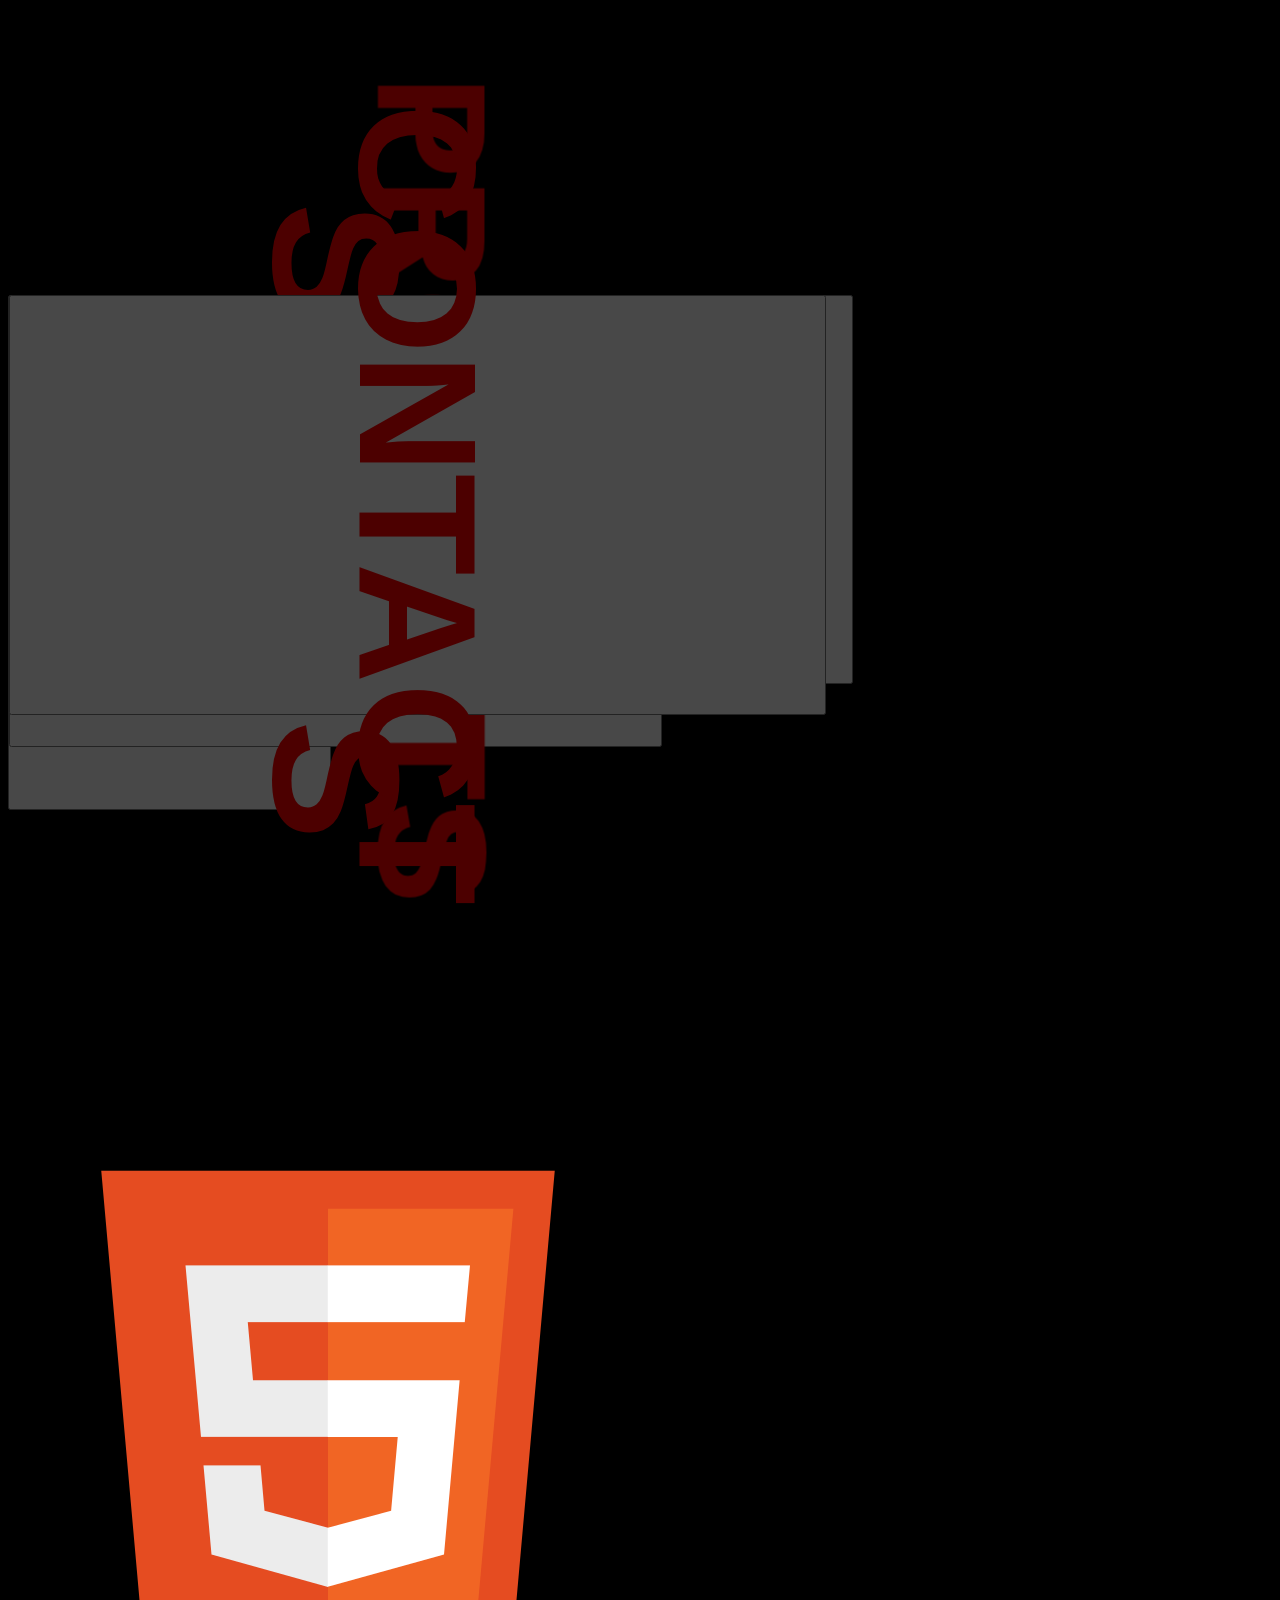
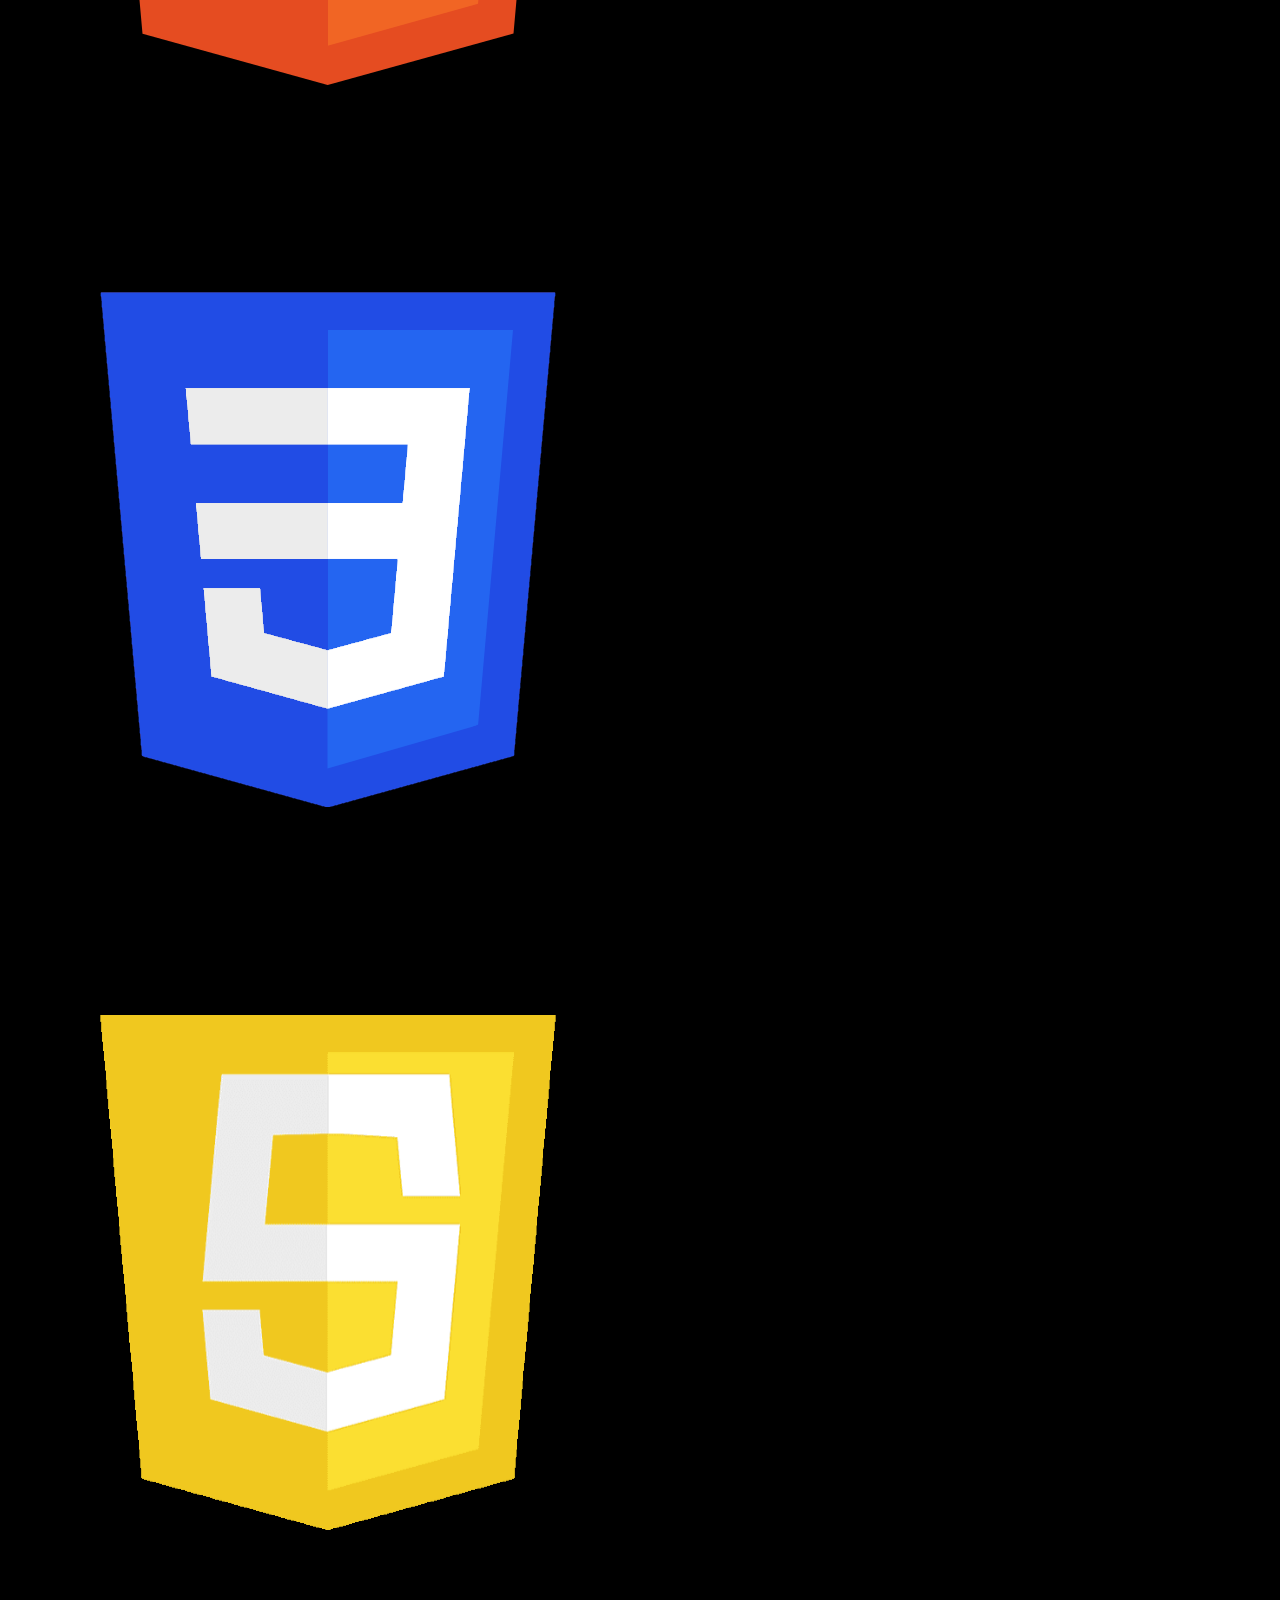
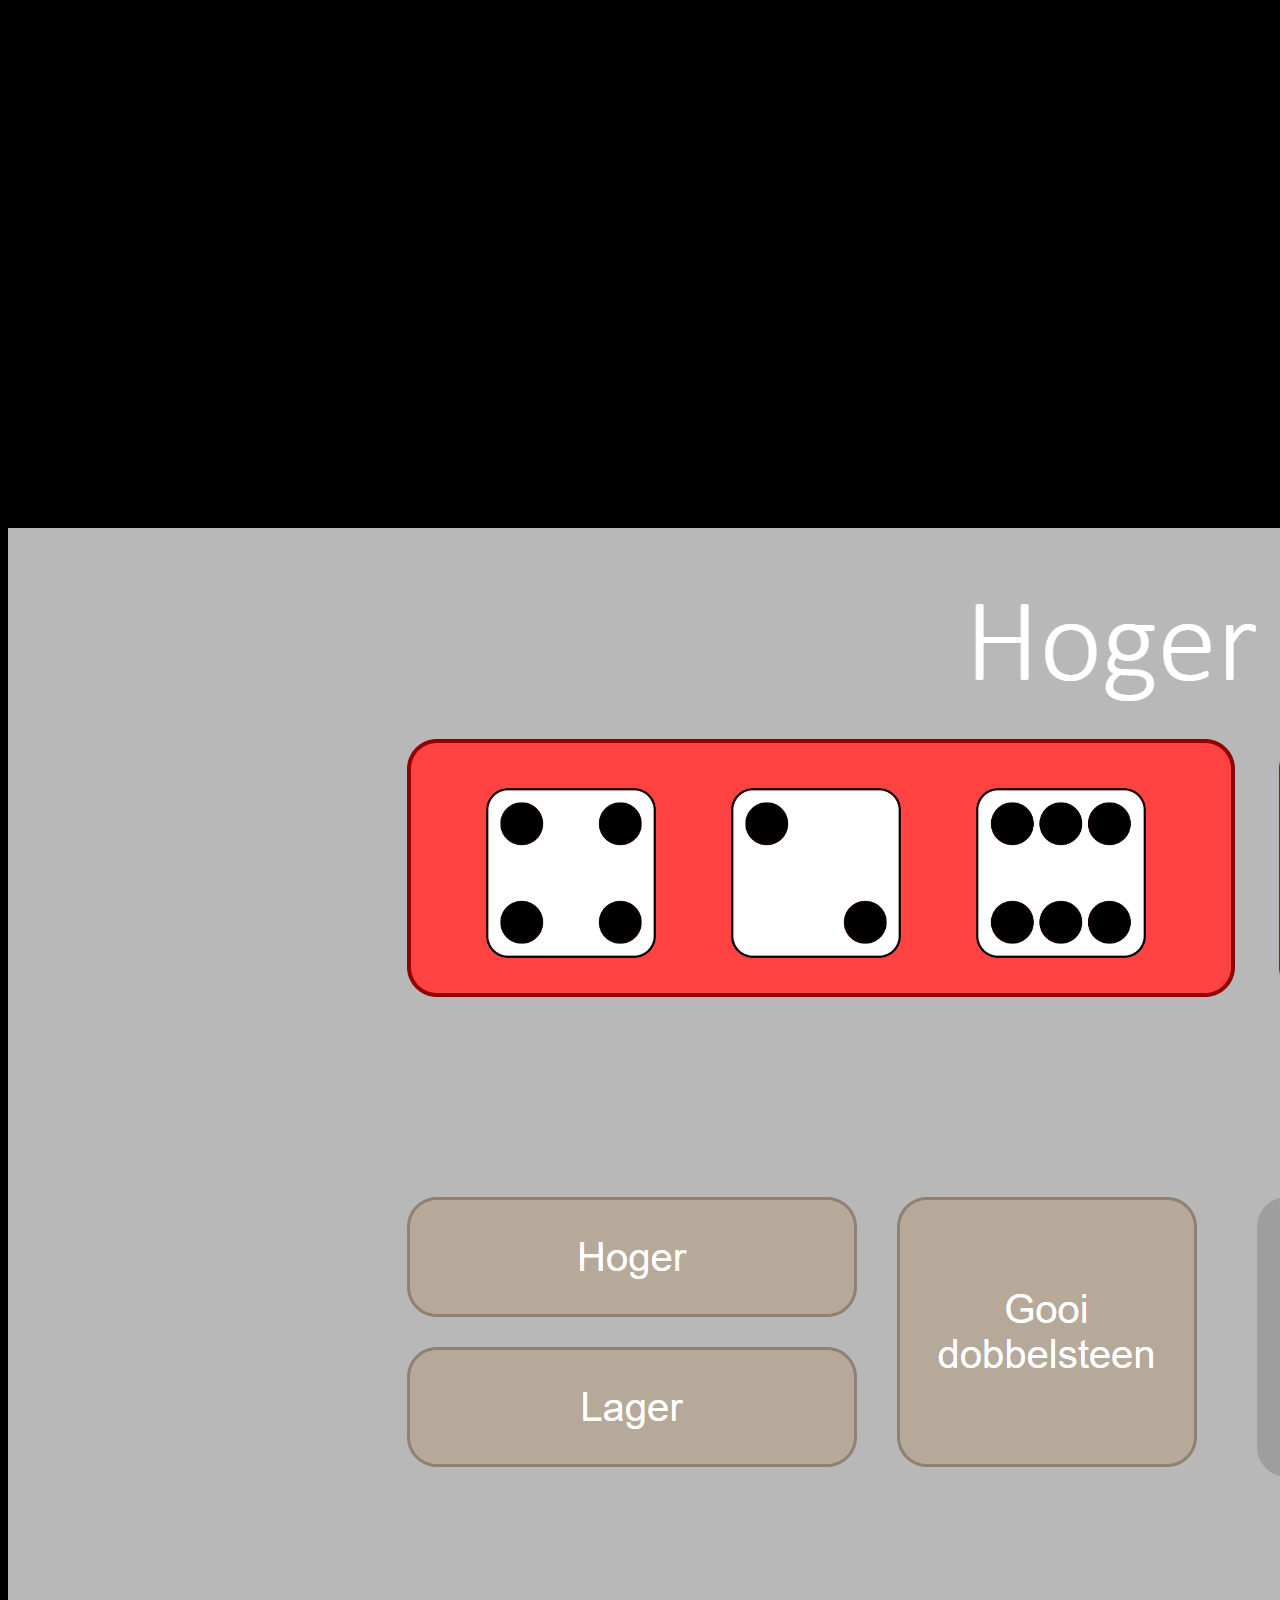
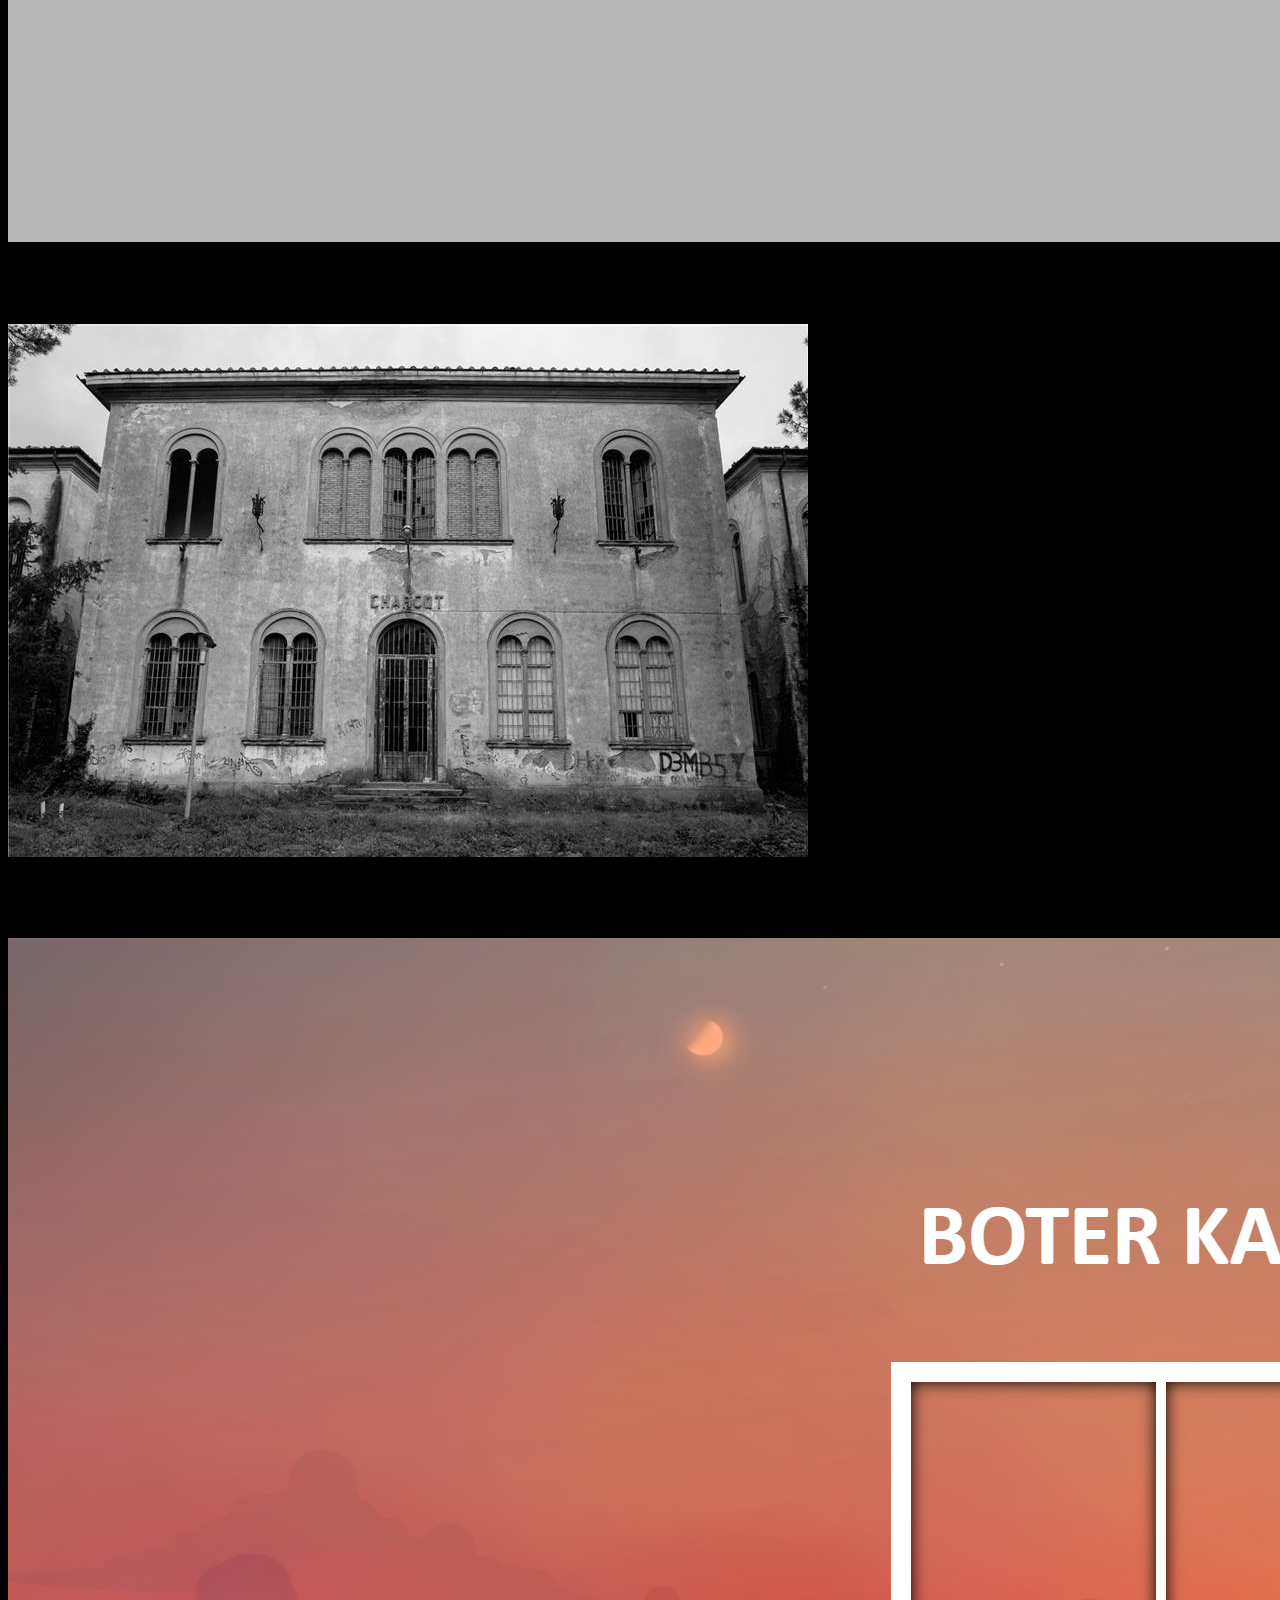
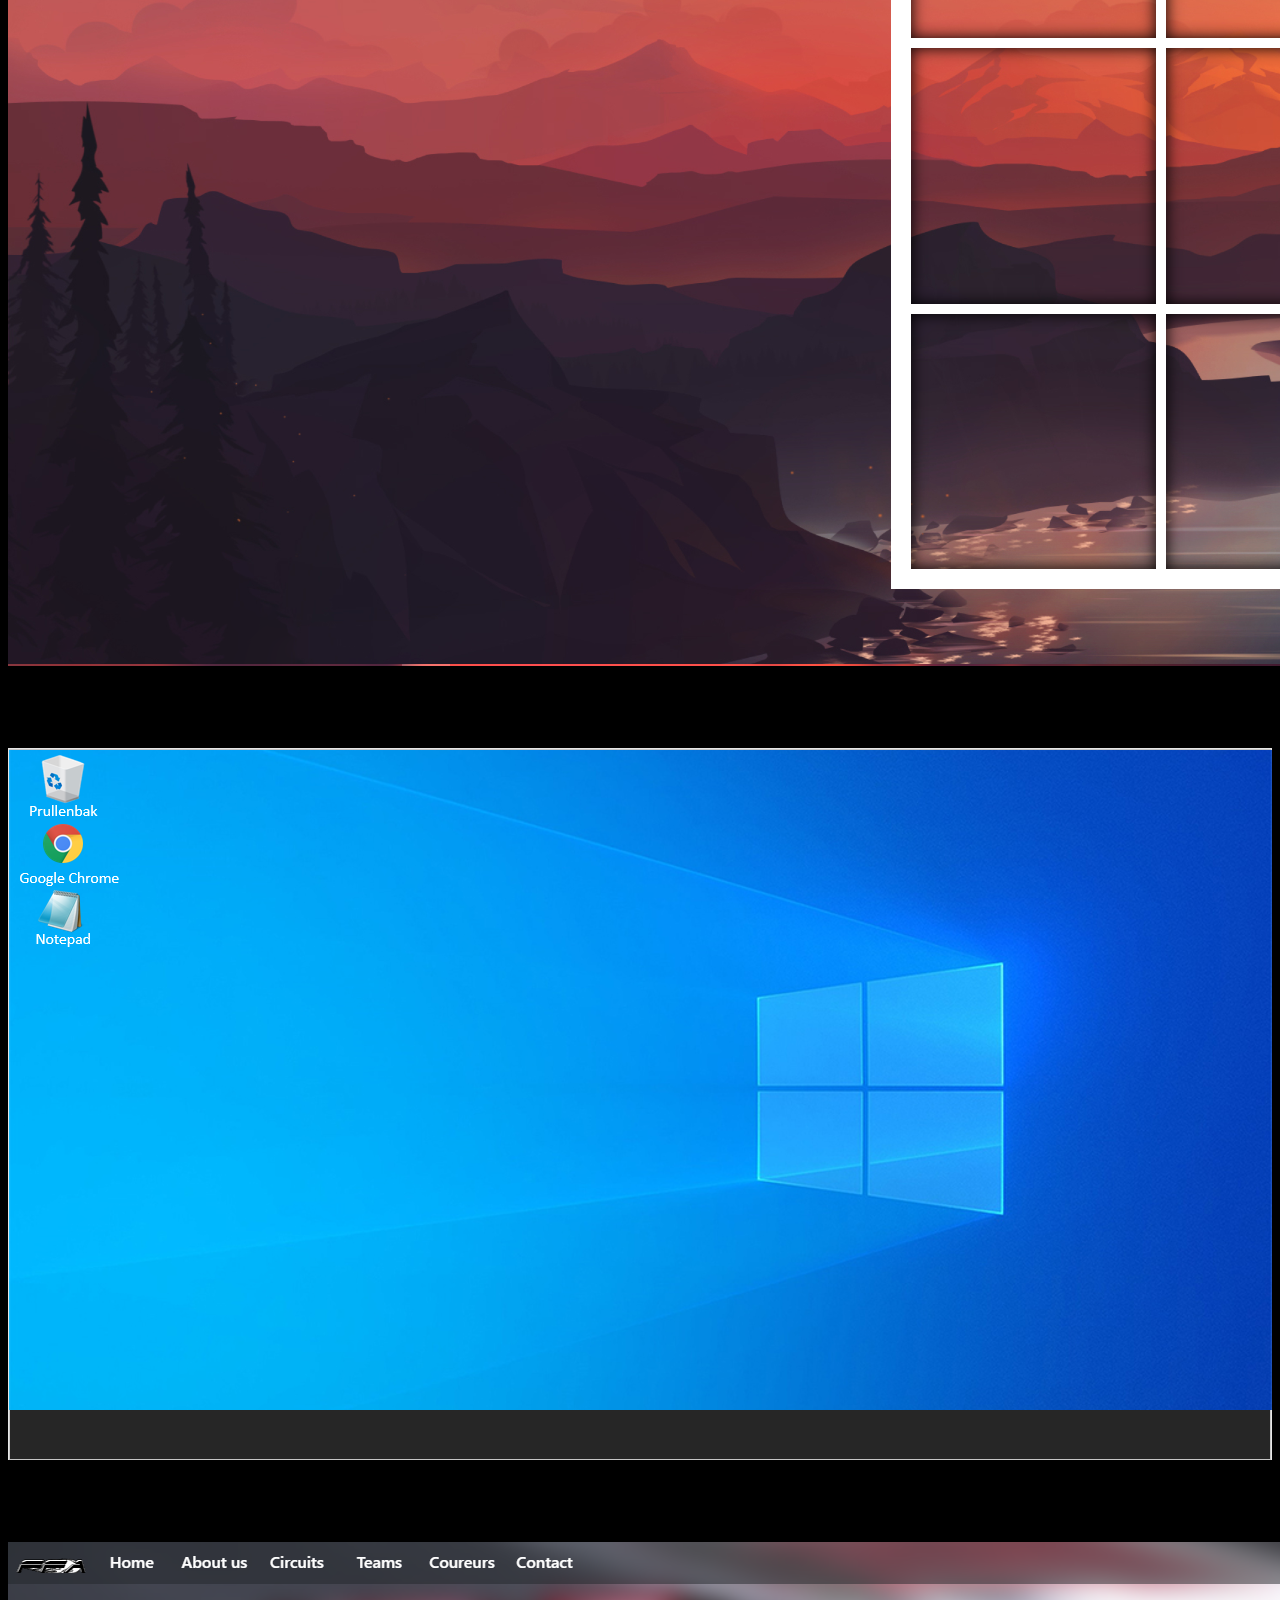
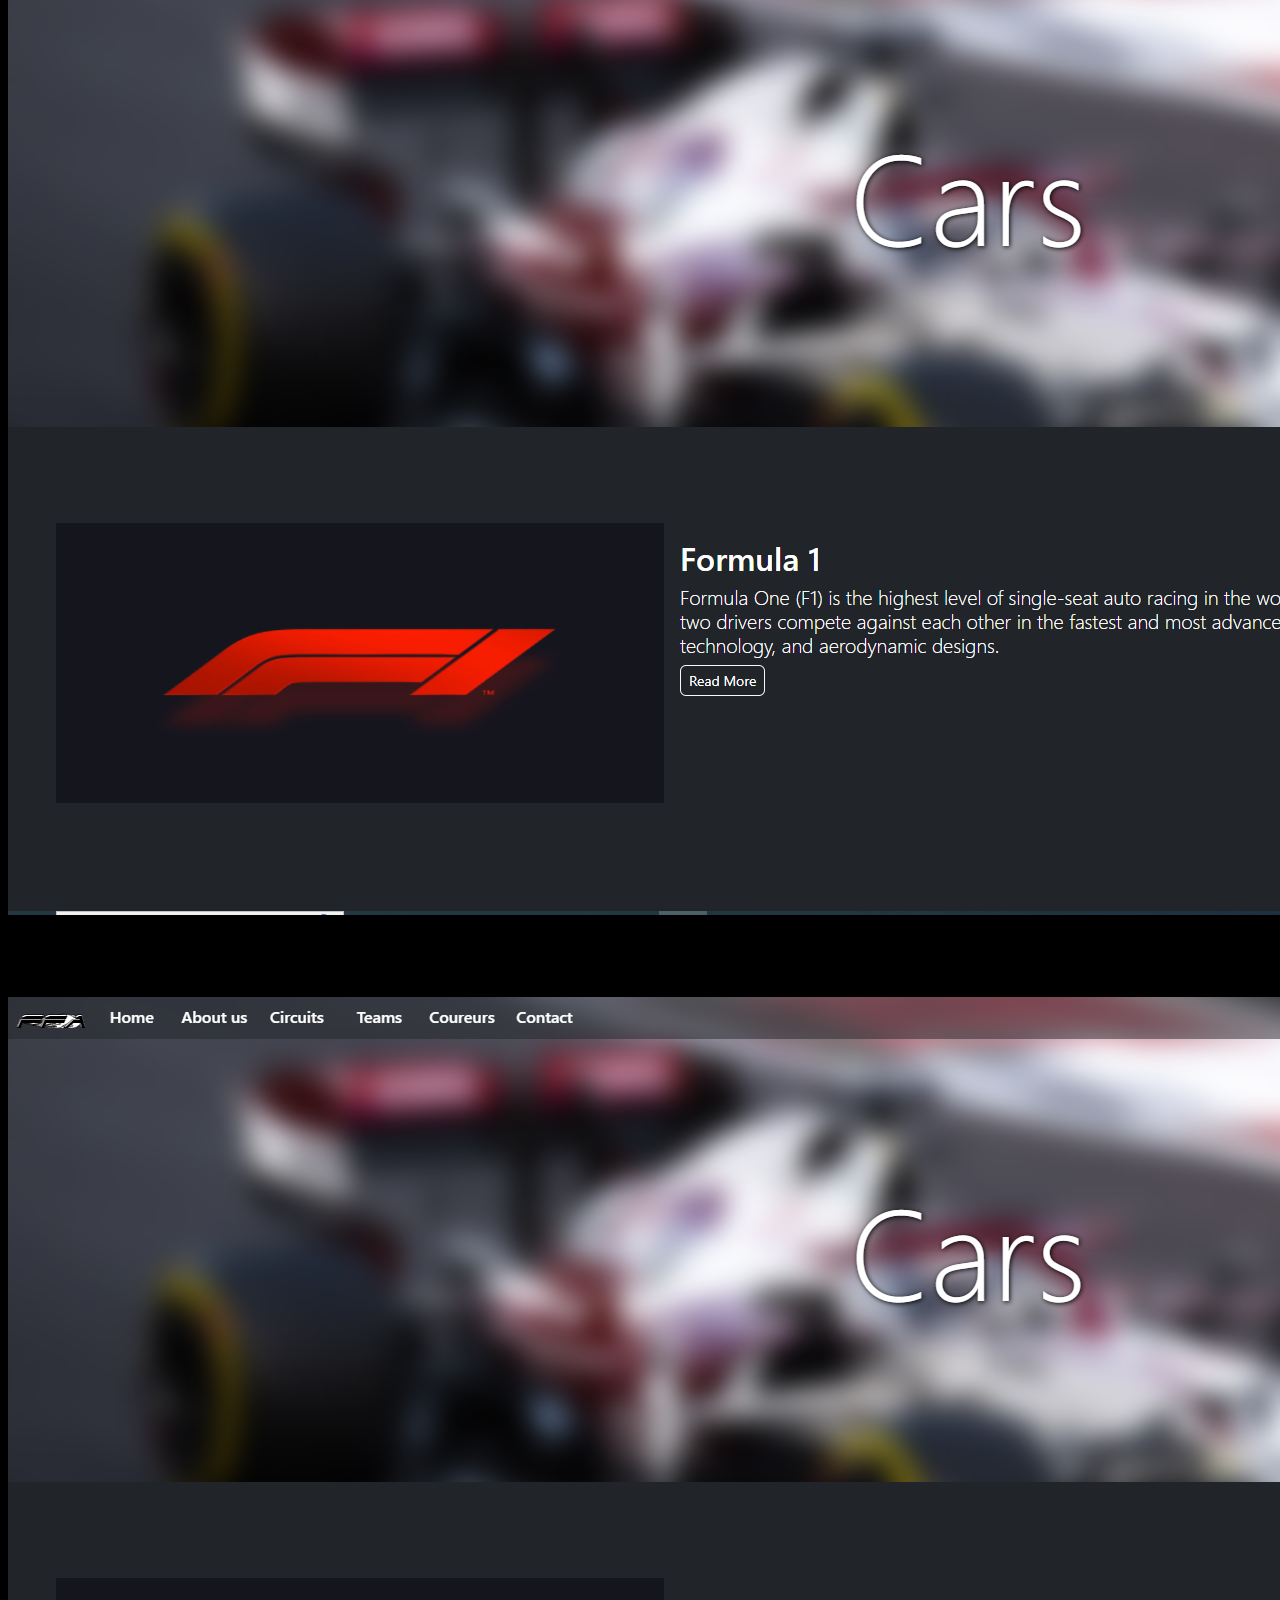
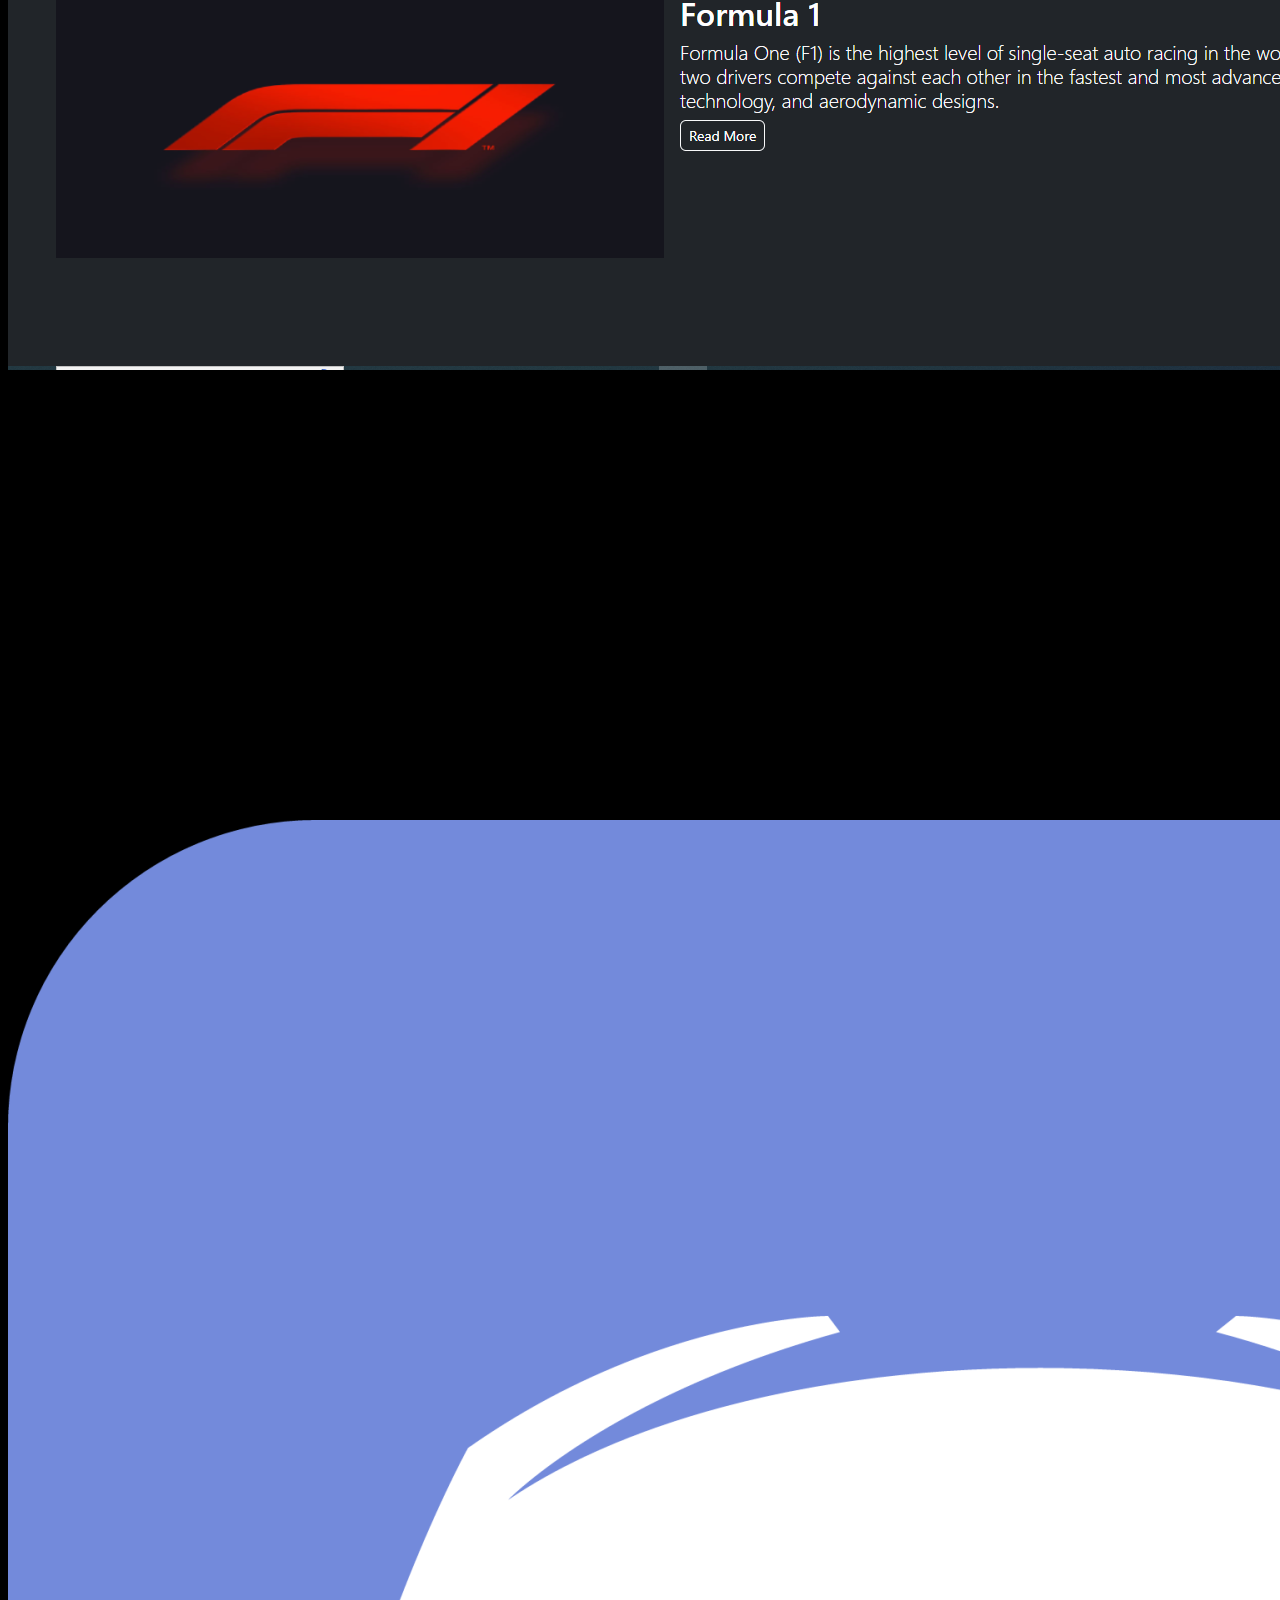
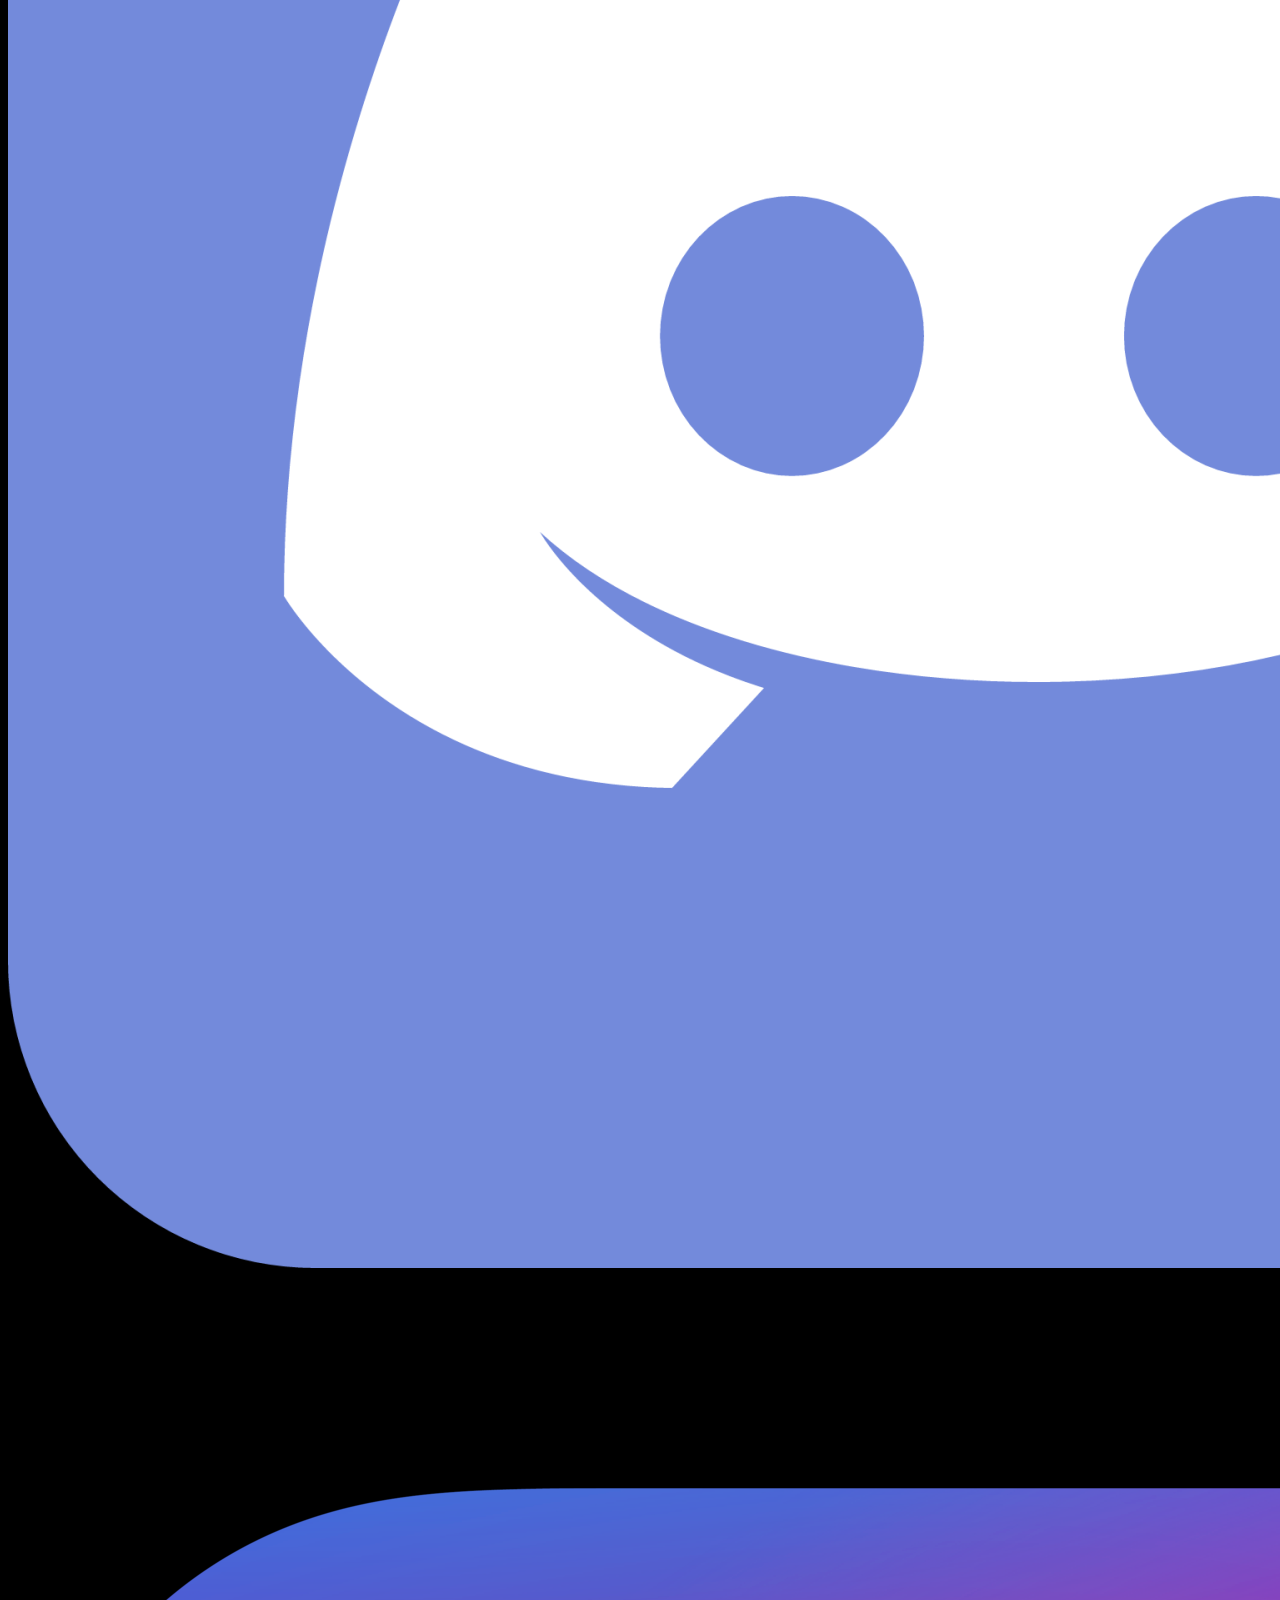
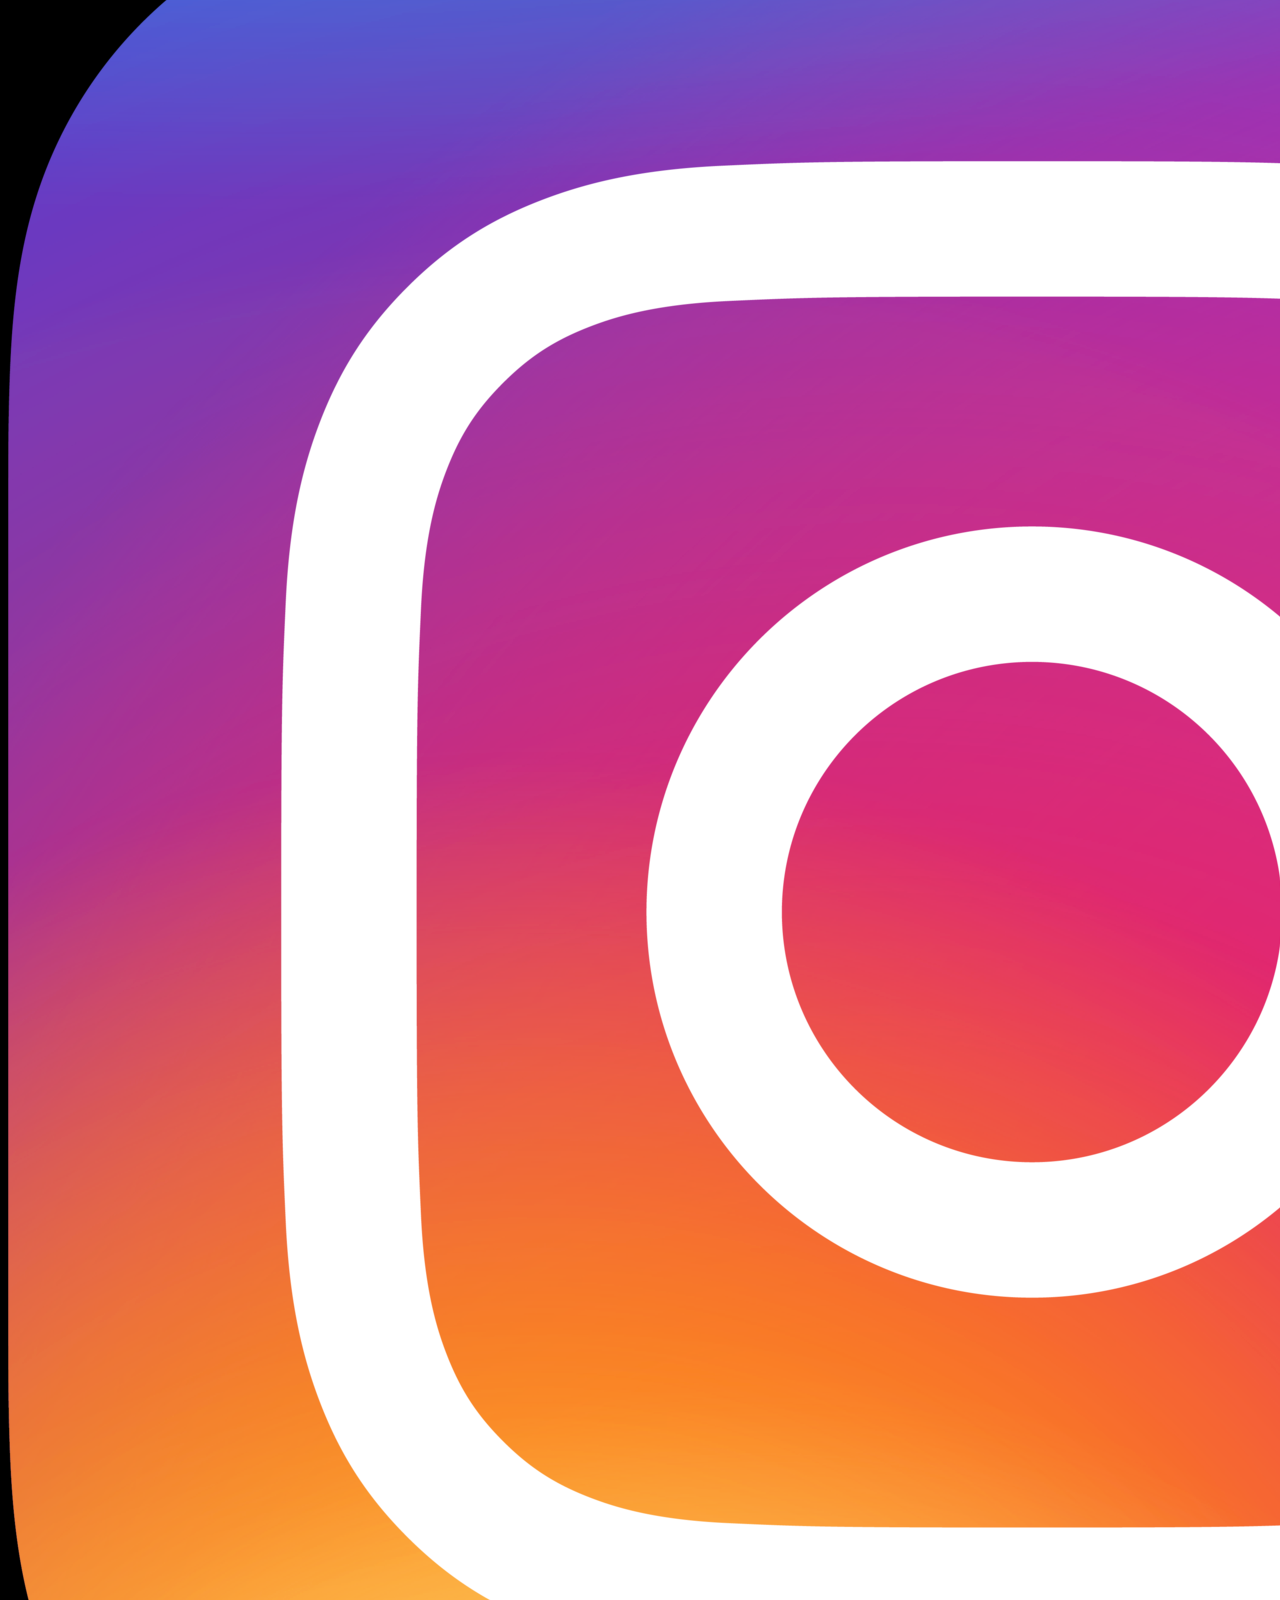
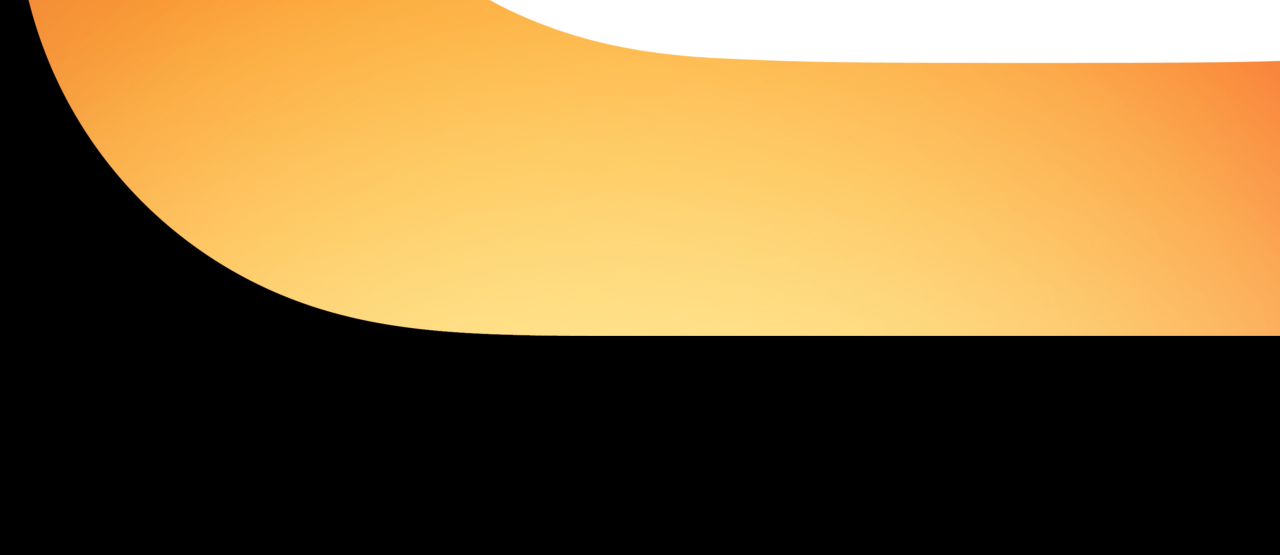
==== commit 1e6e9979: "Projects Section Style" ====
--- a/index.html
+++ b/index.html
@@ -44,6 +44,8 @@
 
     </section>
 
+    <div class="container-fluid h-75"></div>
+
     <div class="container-fluid d-flex h-25 justify-content-center align-items-center text-white text-center" id="me">
         <h1 class="title">ME</h1>
     </div>
@@ -63,6 +65,8 @@
 
     </section>
 
+    <div class="container-fluid h-75"></div>
+
     <div class="container-fluid d-flex h-25 justify-content-center align-items-center text-white text-center" id="skills">
         <h1 class="title">SKILLS</h1>
     </div>
@@ -70,7 +74,7 @@
     <section class="skills-section d-flex h-75 justify-content-center">
 
         <div class="row">
-            <div class="html col">
+            <div class="html col-md">
                 <div class="card bg-transparent">
                     <img class="card-img-top img-fluid" src="/img/html.png">
                     <div class="card-body text-white text-center">
@@ -84,7 +88,7 @@
                     </div>
                 </div>
             </div>
-            <div class="css col">
+            <div class="css col-md">
                 <div class="card bg-transparent">
                     <img class="card-img-top img-fluid" src="/img/css.png">
                     <div class="card-body text-white text-center">
@@ -98,7 +102,7 @@
                     </div>
                 </div>
             </div>
-            <div class="js col">
+            <div class="js col-md">
                 <div class="card bg-transparent">
                     <img class="card-img-top img-fluid" src="/img/js.png">
                     <div class="card-body text-white text-center">
@@ -116,13 +120,69 @@
 
     </section>
 
+    <div class="container-fluid h-75"></div>
+
     <div class="container-fluid d-flex h-25 justify-content-center align-items-center text-white text-center" id="projects">
         <h1 class="title">PROJECTS</h1>
     </div>
 
-    <section class="projects-section d-flex h-75 justify-content-center align-items-center text-white text-center">
-
-    </section>
+    <section class="projects-section d-flex h-100 justify-content-center">
+
+        <div class="row row-cols row-cols-md-2 g-0">
+            <div class="col-md">
+              <div class="card bg-transparent">
+                <img src="/img/projects/higherlower.png" class="card-img-top img-fluid rounded-0">
+                <div class="card-body text-white text-center">
+                  <h1 class="card-title">HIGHER OR LOWER</h1>
+                </div>
+              </div>
+            </div>
+            <div class="col-md">
+                <div class="card bg-transparent">
+                  <img src="/img/projects/escaperoom.png" class="card-img-top img-fluid rounded-0">
+                  <div class="card-body text-white text-center">
+                    <h1 class="card-title">ESCAPE ROOM</h1>
+                  </div>
+                </div>
+              </div>
+              <div class="col-md">
+                <div class="card bg-transparent">
+                  <img src="/img/projects/tictactoe.png" class="card-img-top img-fluid rounded-0">
+                  <div class="card-body text-white text-center">
+                    <h1 class="card-title">TIC TAC TOE</h1>
+                  </div>
+                </div>
+              </div>
+              <div class="col-md">
+                <div class="card bg-transparent">
+                  <img src="/img/projects/windows10.png" class="card-img-top img-fluid rounded-0">
+                  <div class="card-body text-white text-center">
+                    <h1 class="card-title">WINDOWS 10</h1>
+                  </div>
+                </div>
+              </div>
+              <div class="col-md">
+                <div class="card bg-transparent">
+                  <img src="/img/projects/webcatalogus.png" class="card-img-top img-fluid rounded-0">
+                  <div class="card-body text-white text-center">
+                    <h1 class="card-title">WEBCATALOG</h1>
+                  </div>
+                </div>
+              </div>
+              <div class="col-md">
+                <div class="card bg-transparent">
+                  <img src="/img/projects/webcatalogus.png" class="card-img-top img-fluid rounded-0">
+                  <div class="card-body text-white text-center">
+                    <h1 class="card-title">DASHBOARD</h1>
+                  </div>
+                </div>
+              </div>
+          </div>
+          
+    </section>
+
+    <div class="container-fluid h-75"></div>
+    <div class="container-fluid h-75"></div>
 
     <div class="container-fluid d-flex h-25 justify-content-center align-items-center text-white text-center" id="contact">
         <h1 class="title">CONTACT</h1>
@@ -130,8 +190,8 @@
 
     <section class="contact-section d-flex h-75 justify-content-center">
         <div class="row">
-            <div class="col"></div>
-            <div class="discord col">
+            <div class="col-md"></div>
+            <div class="discord col-md">
                 <div class="card bg-transparent">
                     <img class="card-img-top img-fluid text-center" src="/img/discord.png">
                     <div class="card-body text-white text-center">
@@ -140,16 +200,16 @@
                     </div>
                 </div>
             </div>
-            <div class="instagram col">
+            <div class="instagram col-md">
                 <div class="card bg-transparent">
                     <img class="card-img-top img-fluid" src="/img/instagram.png">
                     <div class="card-body text-white text-center">
                         <h1 class="discord-title">INSTAGRAM</h1>
-                        <p class="discord-text">Azzet#9246</p>
-                    </div>
-                </div>
-            </div>
-            <div class="col"></div>
+                        <p class="discord-text">@akgultekin58</p>
+                    </div>
+                </div>
+            </div>
+            <div class="col-md"></div>
         </div>
     </section>
 
--- a/css/style.css
+++ b/css/style.css
@@ -134,7 +134,7 @@
 /*-----------------------------------------------------------------*/
 
 .title {
-    font-size: 11vw;
+    font-size: 12vw;
 }
 
 /*-----------------------------------------------------------------*/
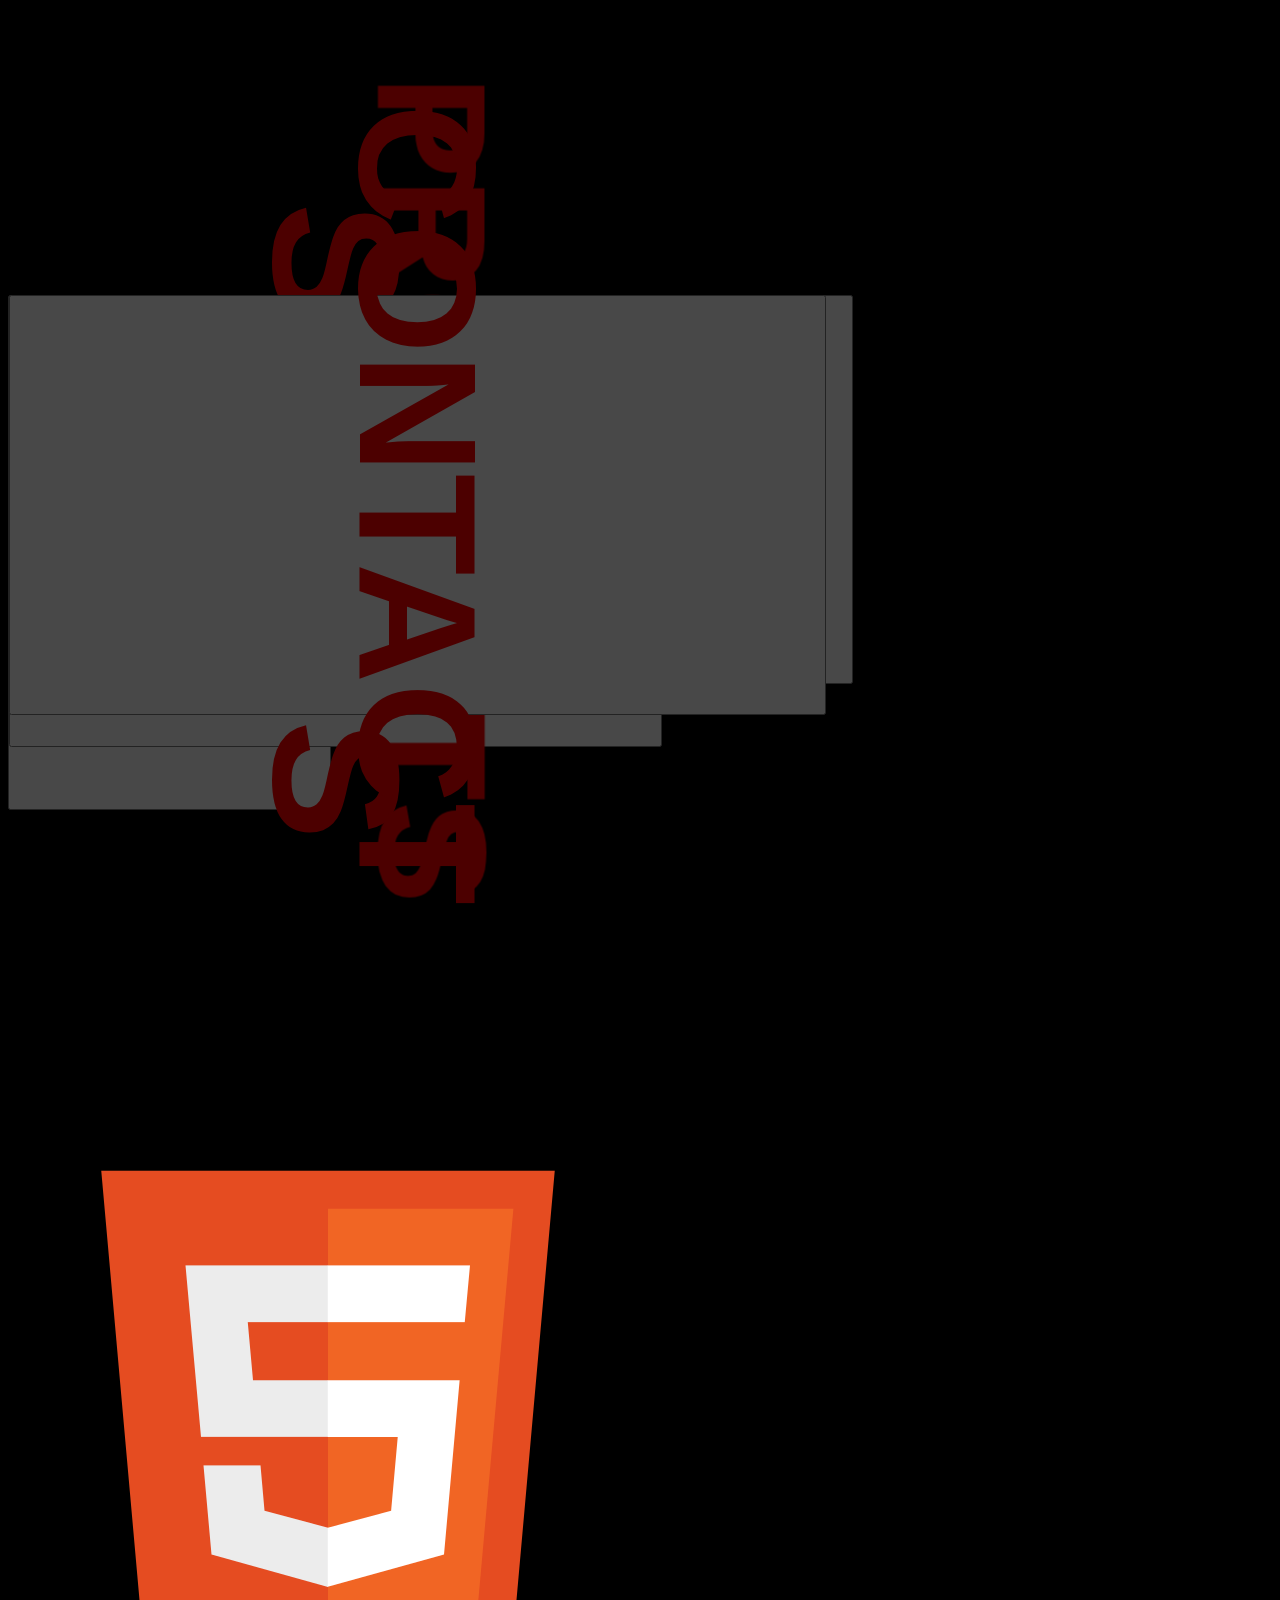
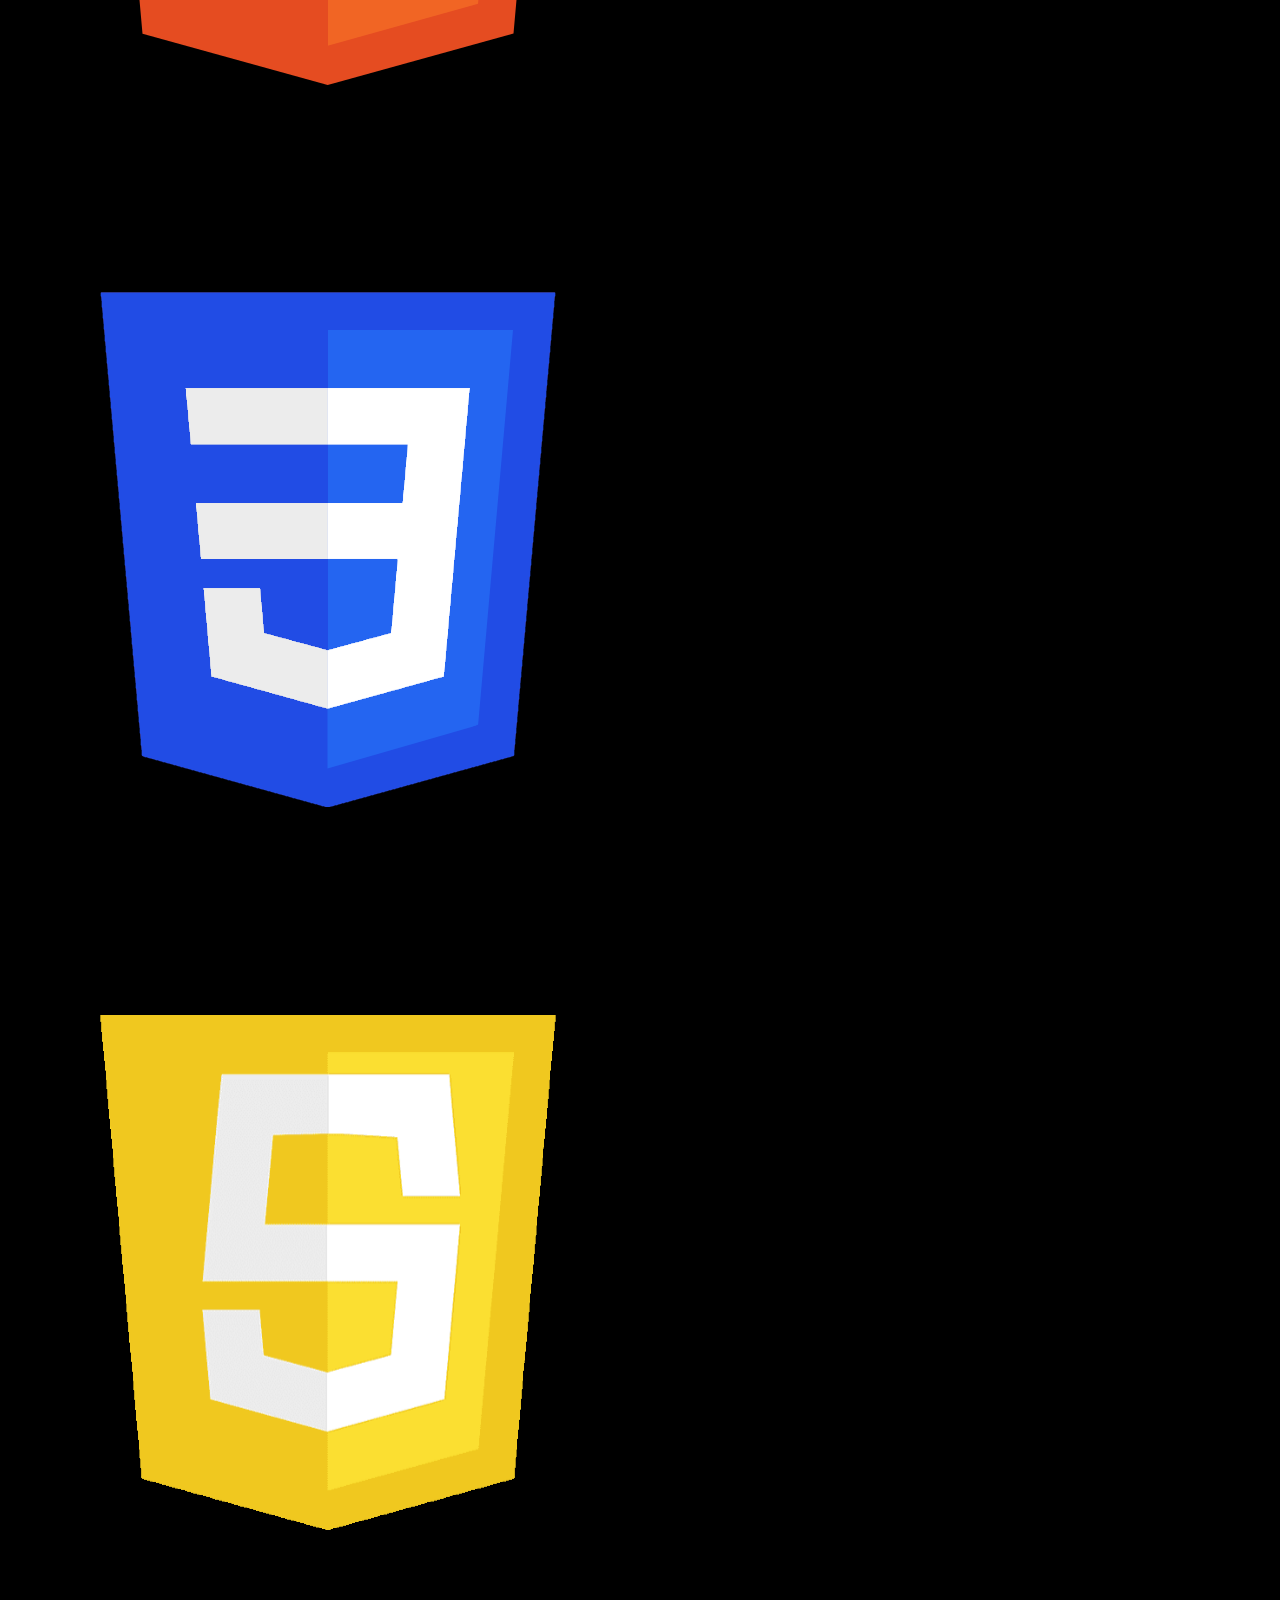
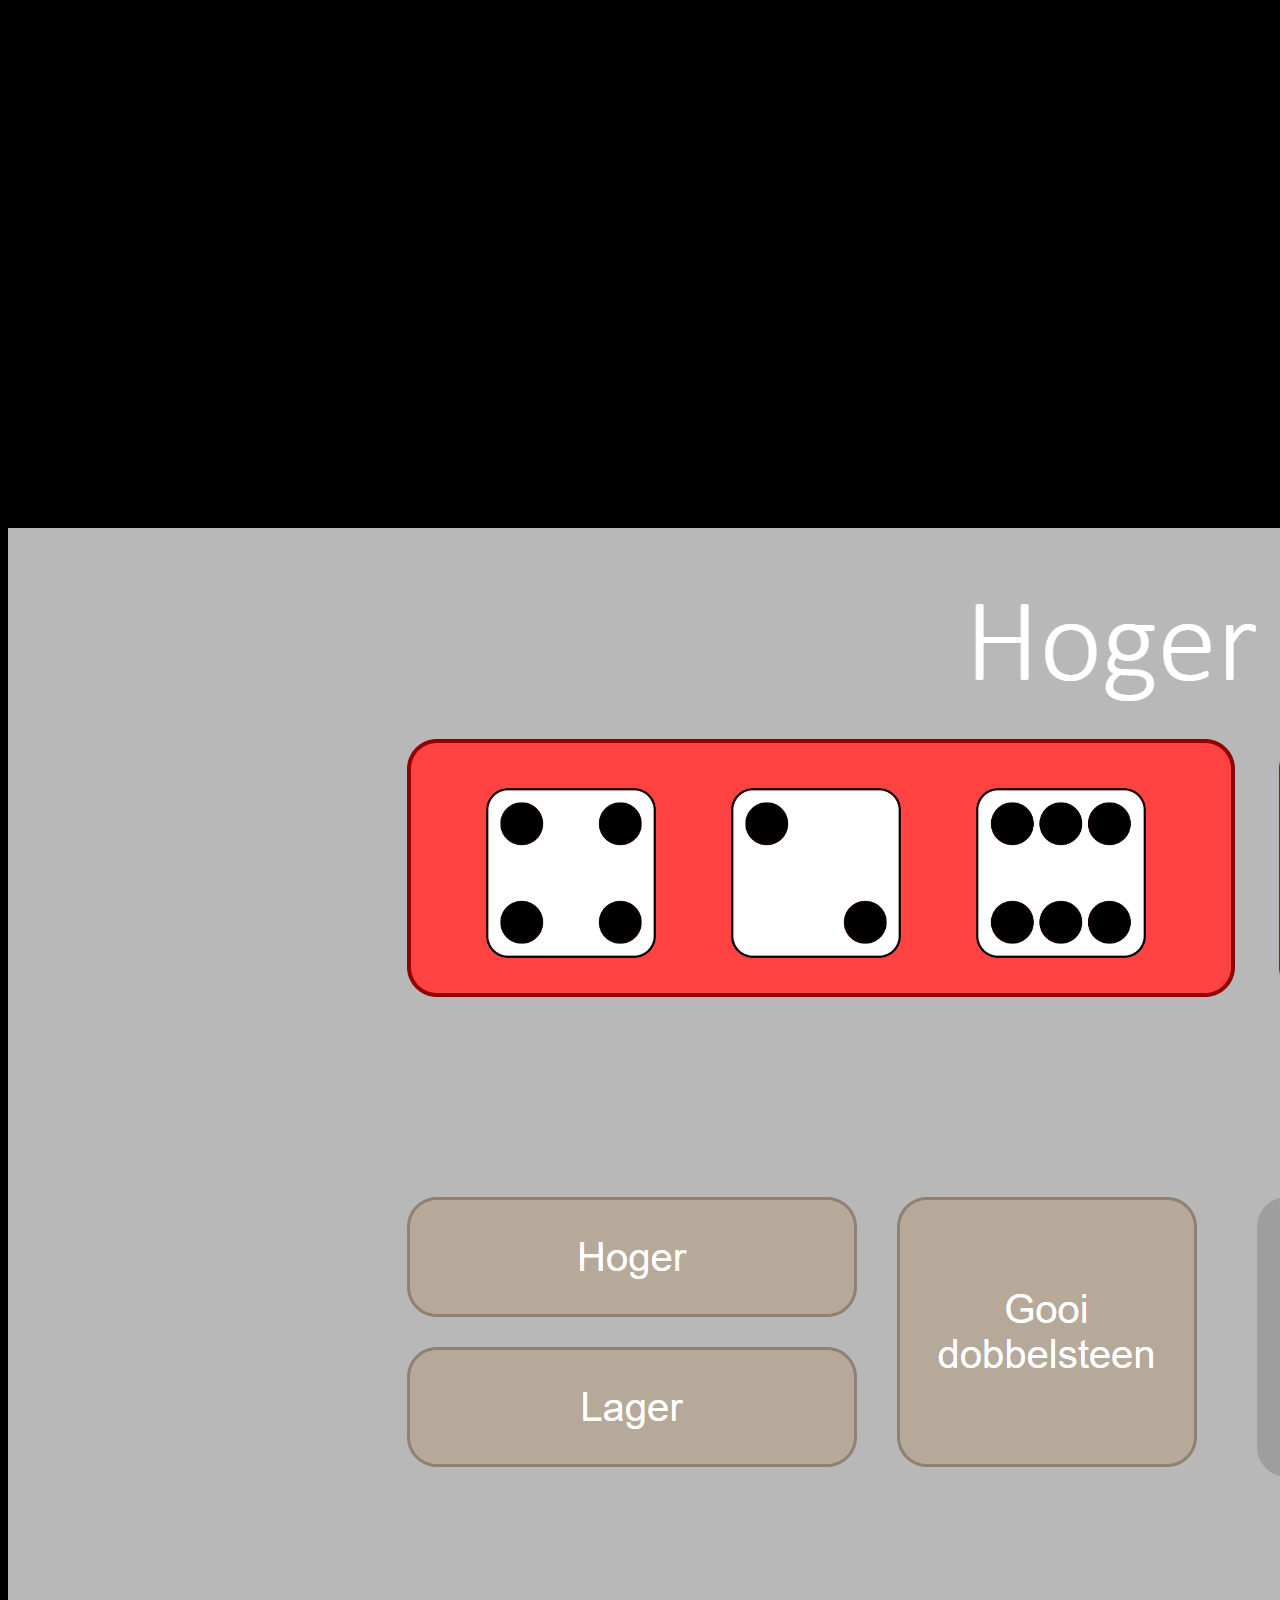
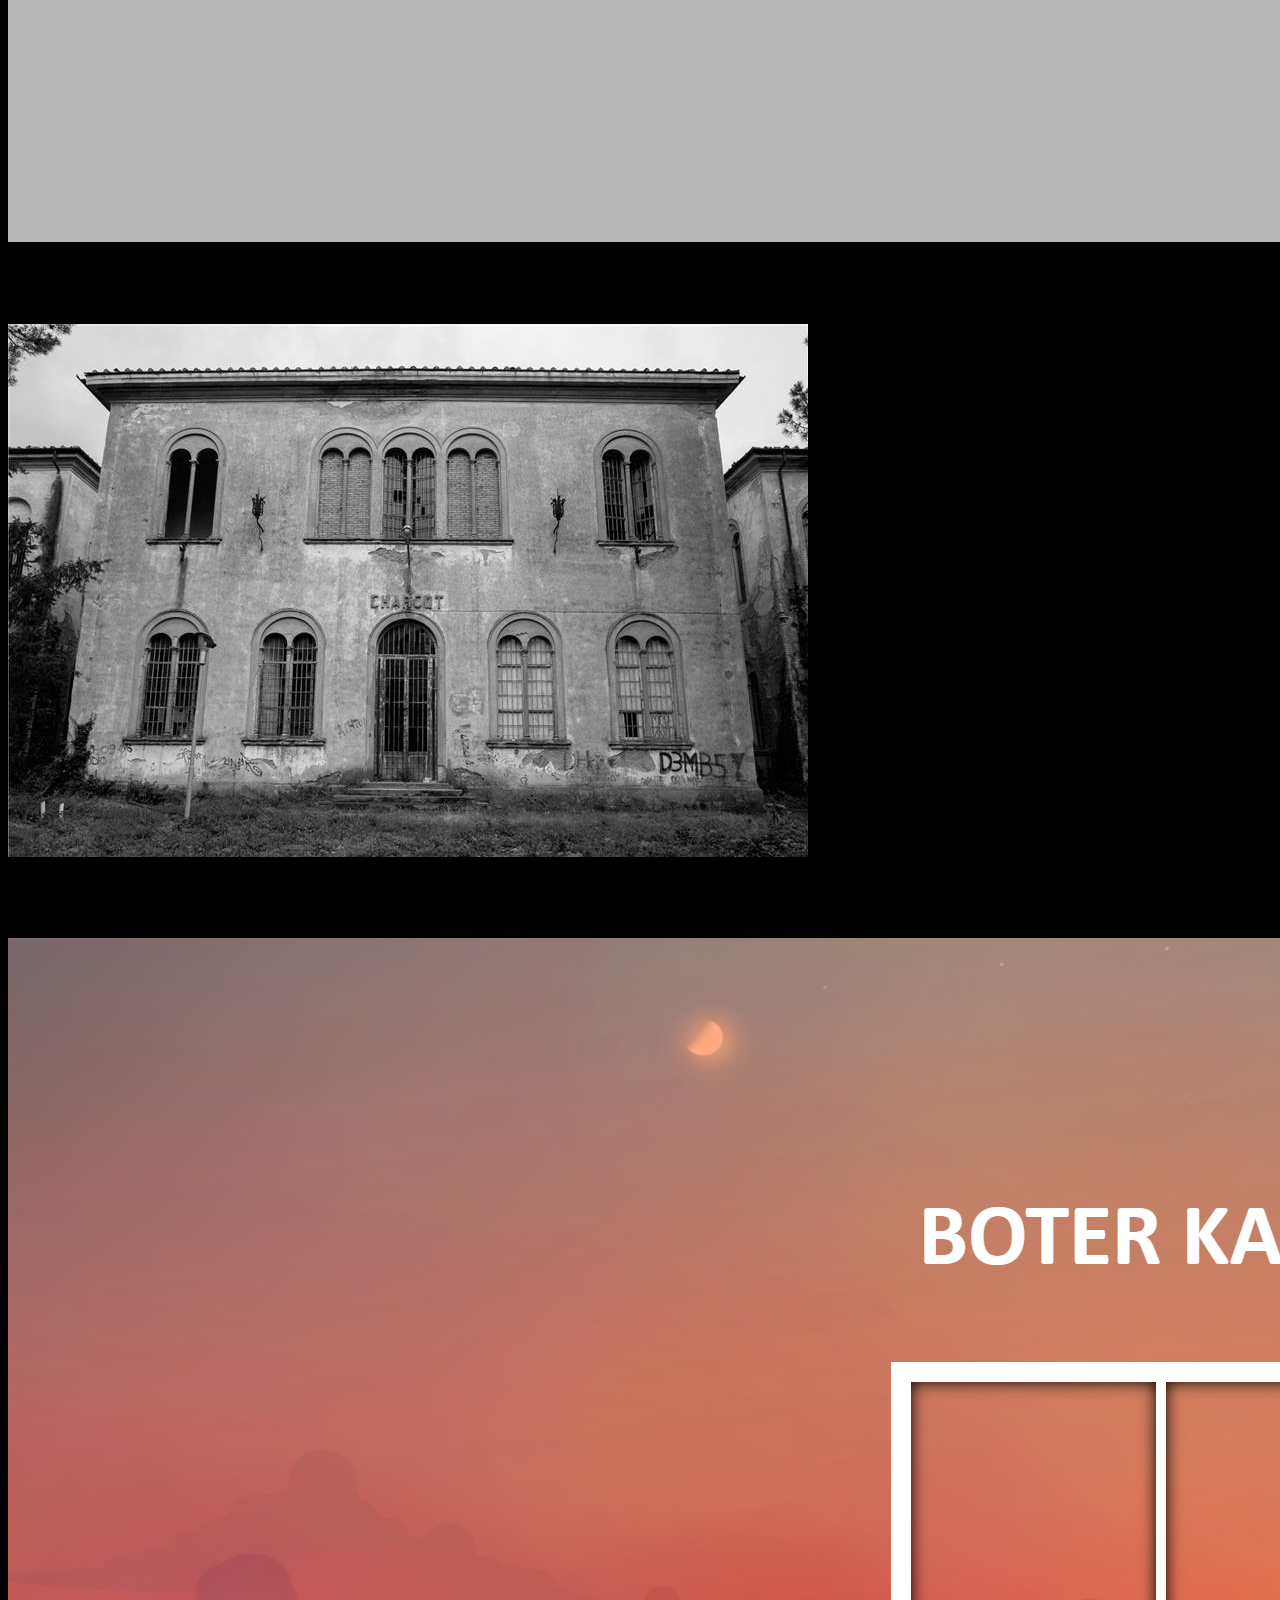
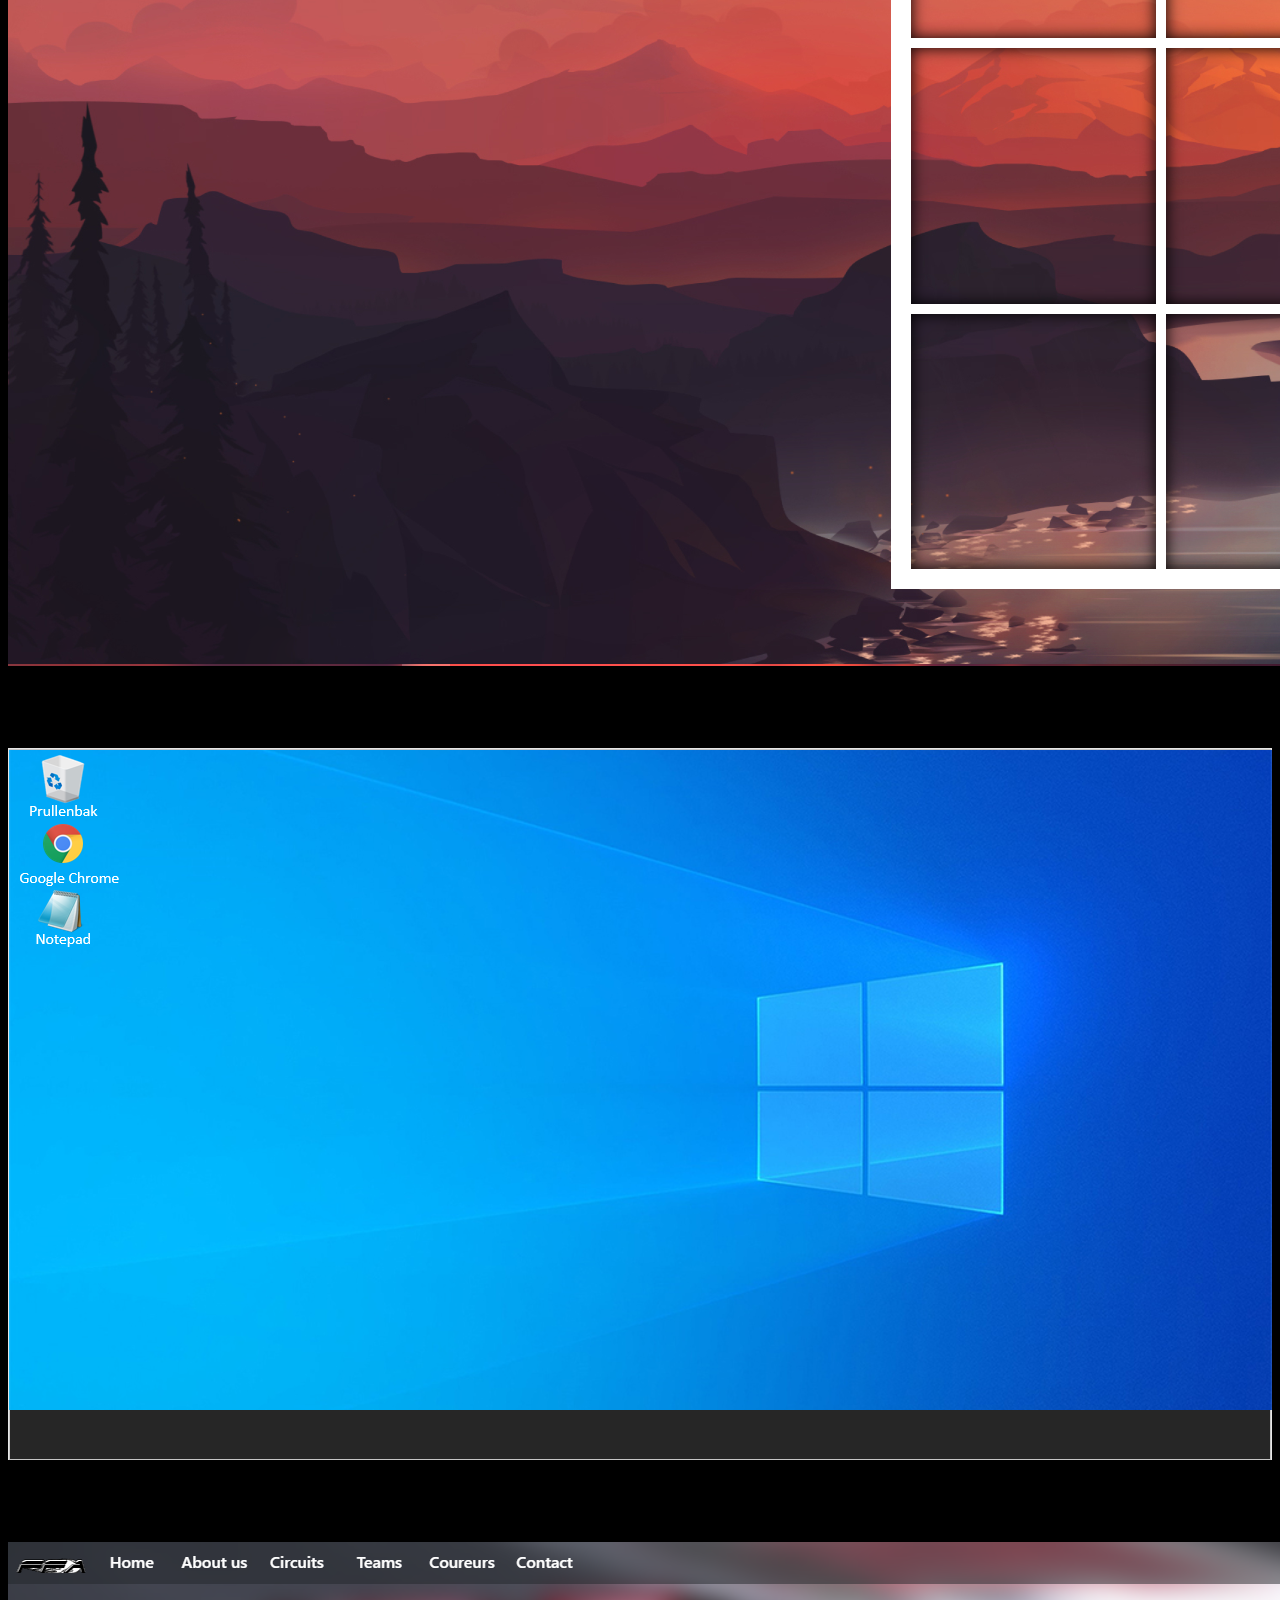
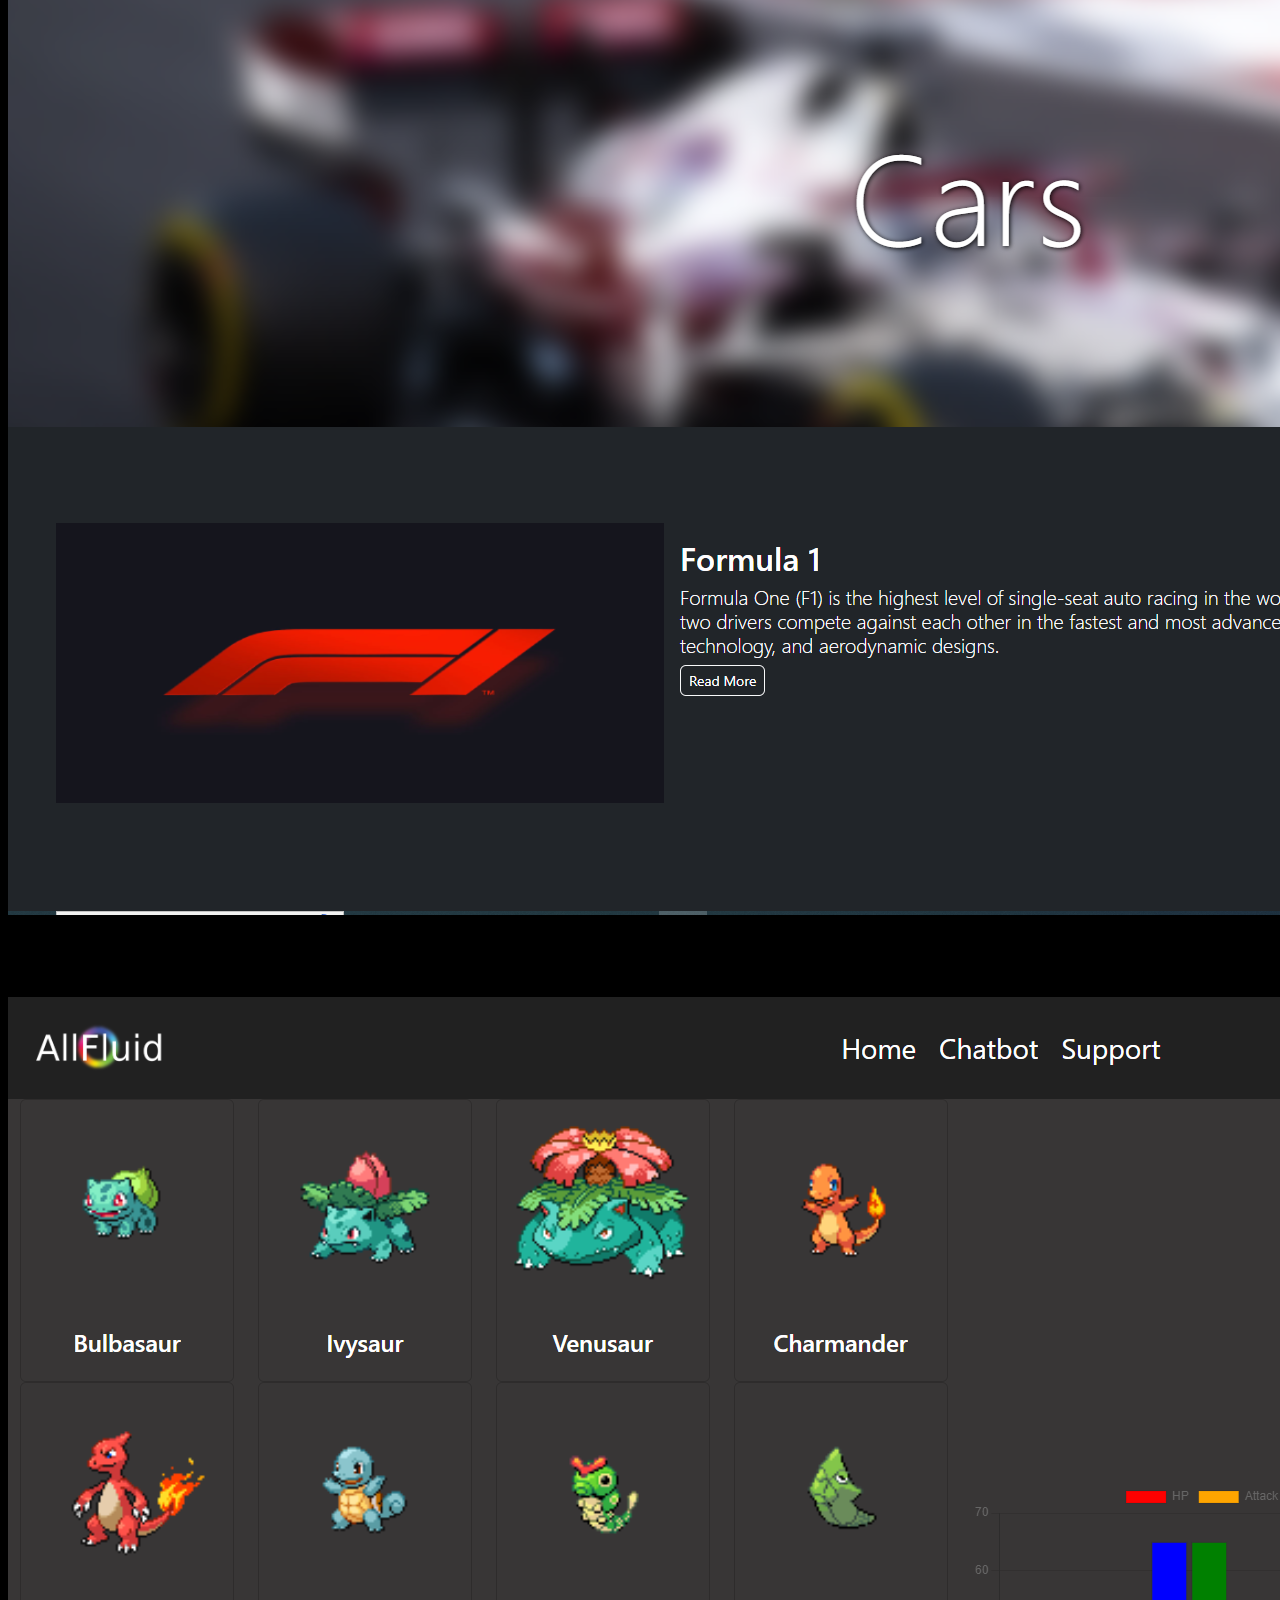
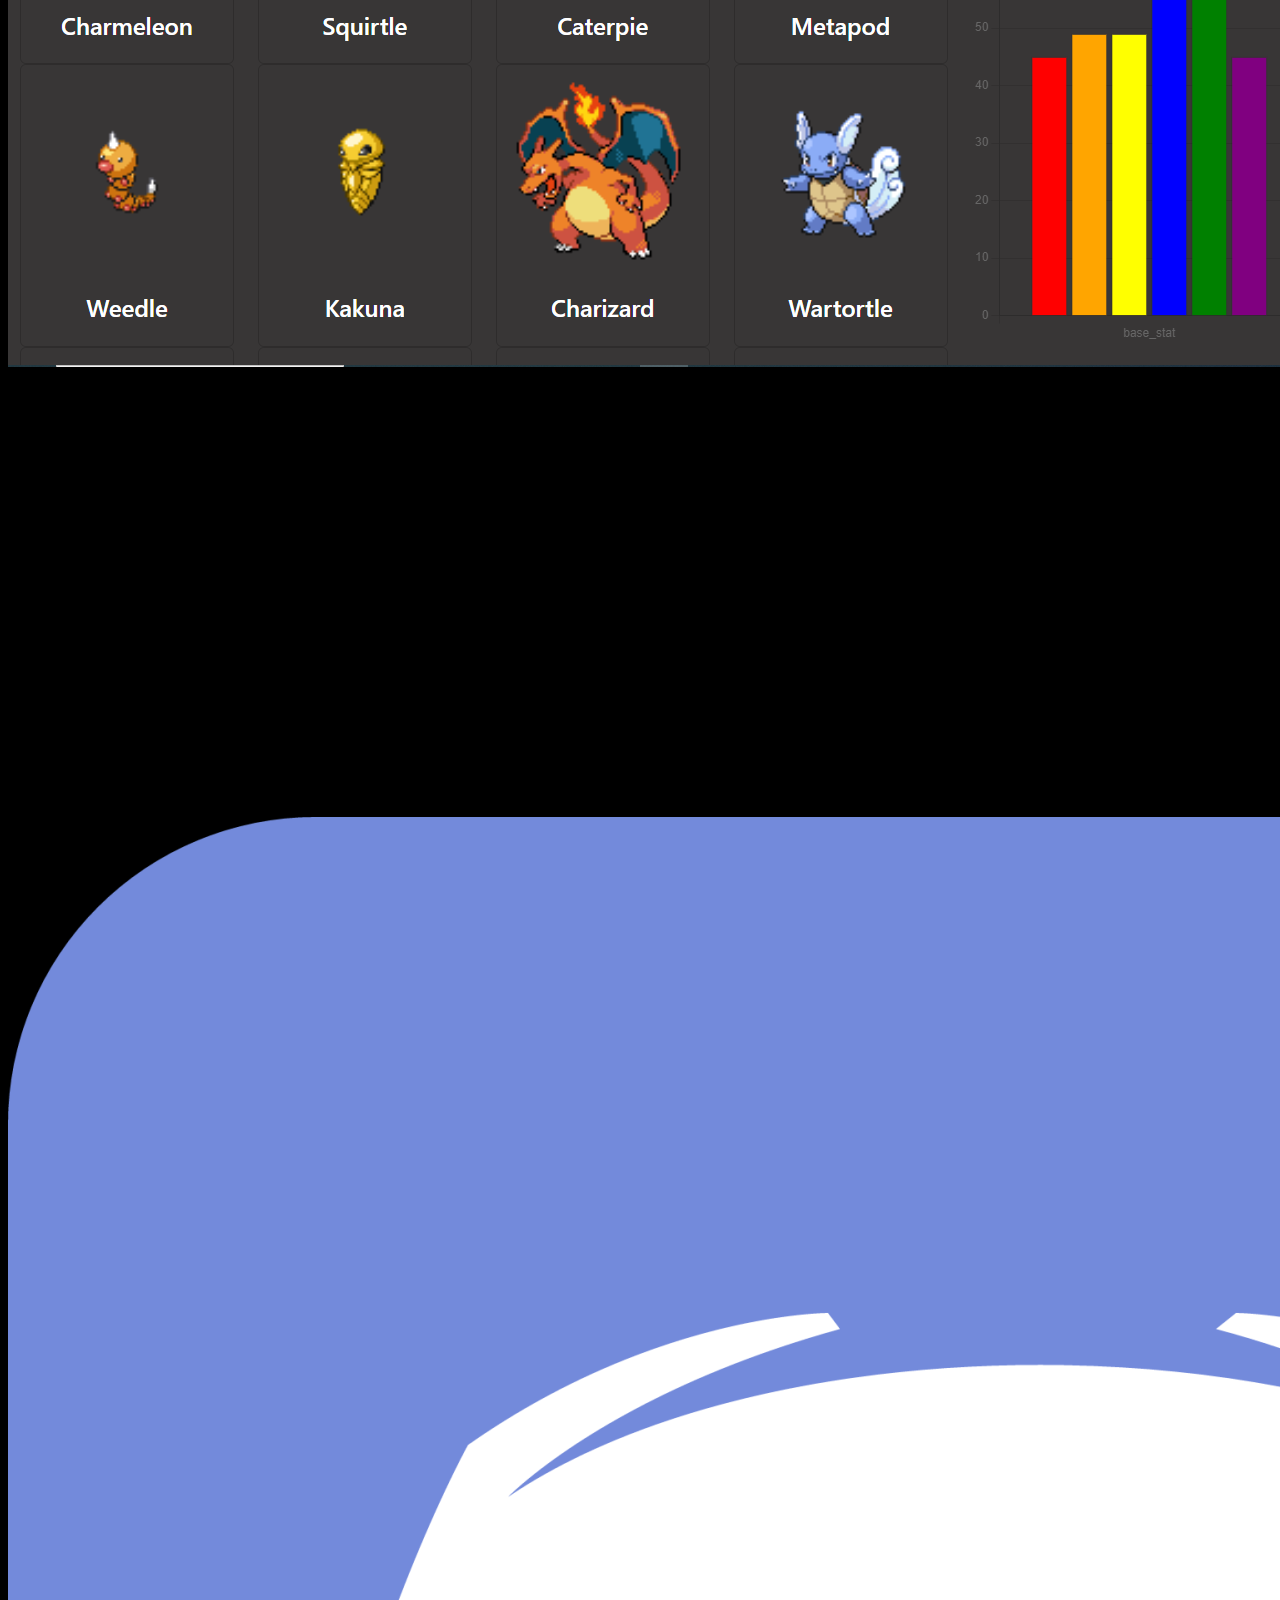
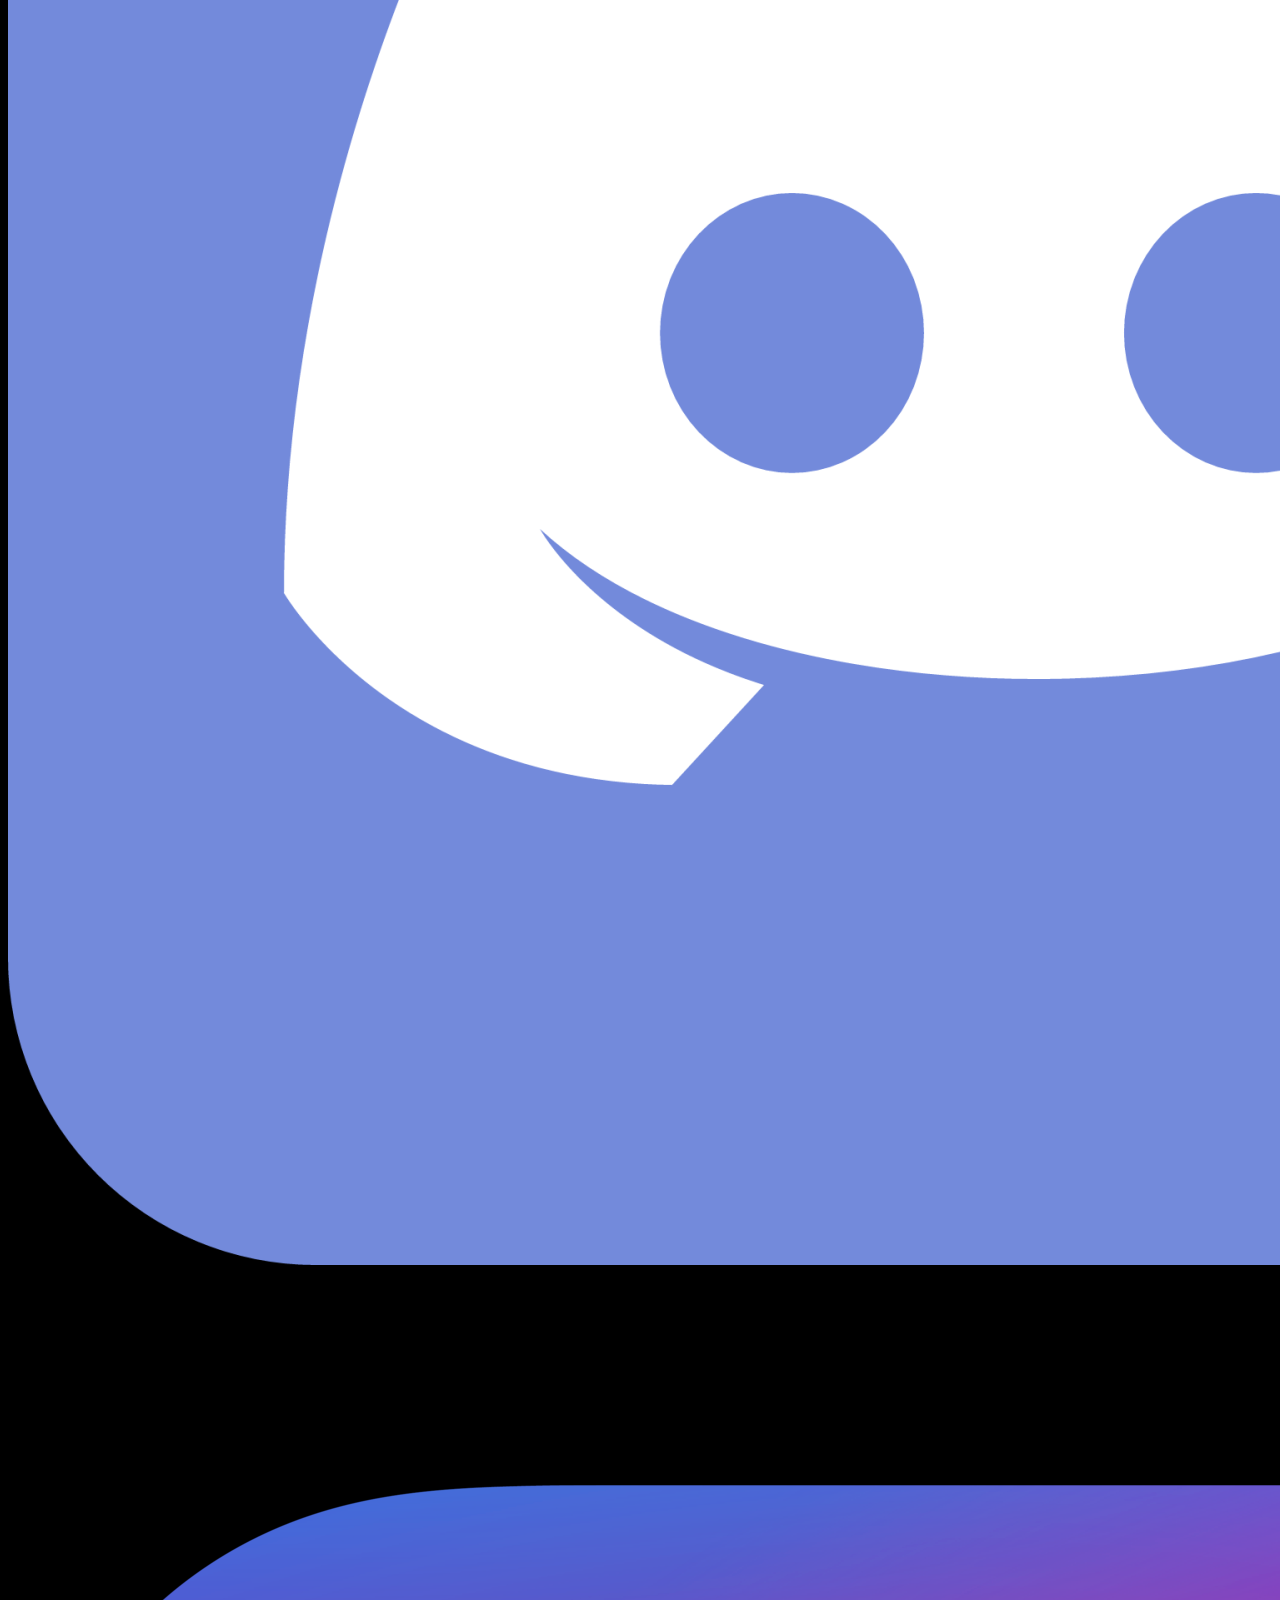
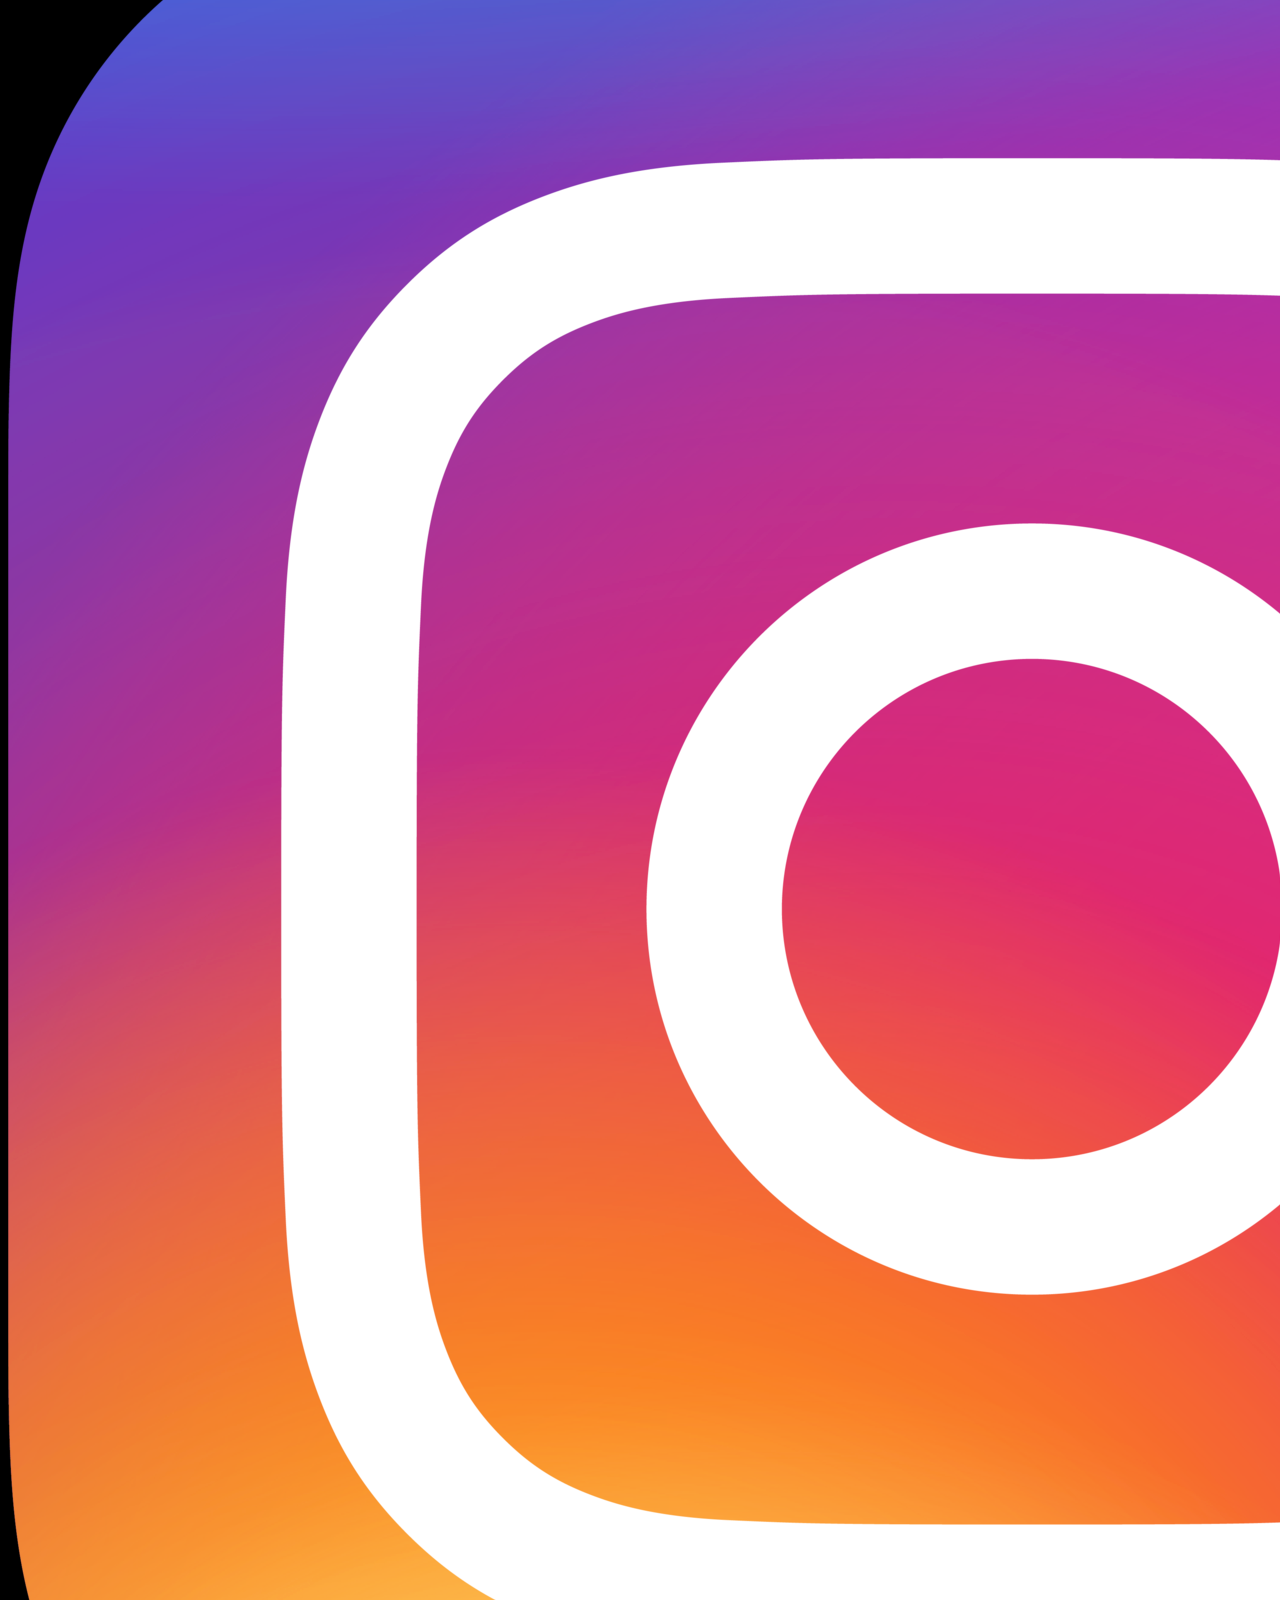
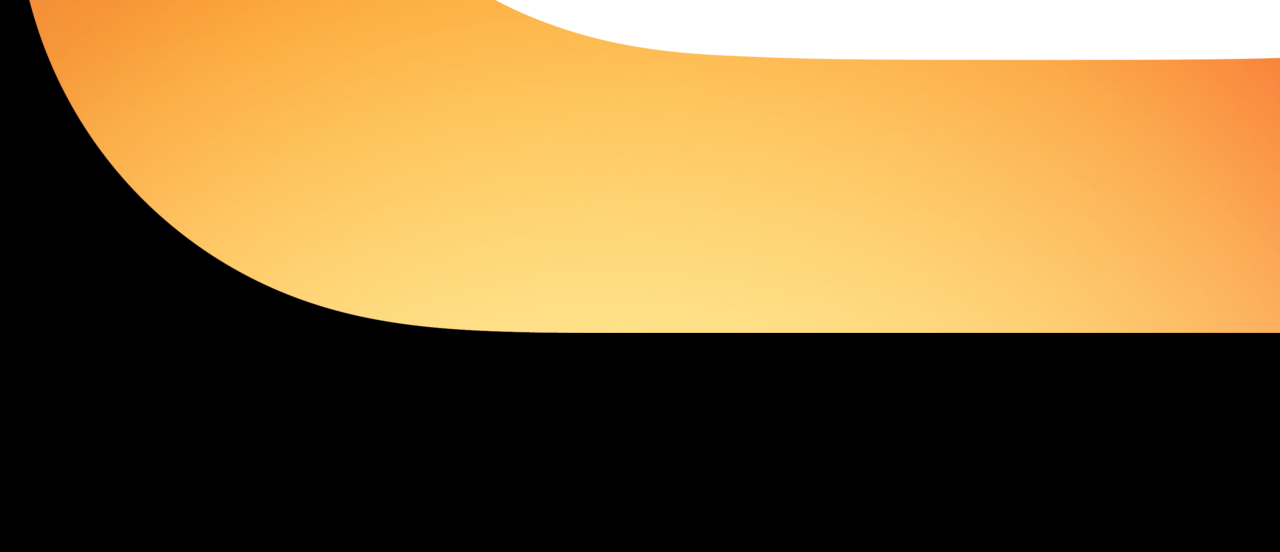
==== commit 6d59bf52: "Projects Section Done" ====
--- a/index.html
+++ b/index.html
@@ -171,7 +171,7 @@
               </div>
               <div class="col-md">
                 <div class="card bg-transparent">
-                  <img src="/img/projects/webcatalogus.png" class="card-img-top img-fluid rounded-0">
+                  <img src="/img/projects/dashboard.png" class="card-img-top img-fluid rounded-0">
                   <div class="card-body text-white text-center">
                     <h1 class="card-title">DASHBOARD</h1>
                   </div>
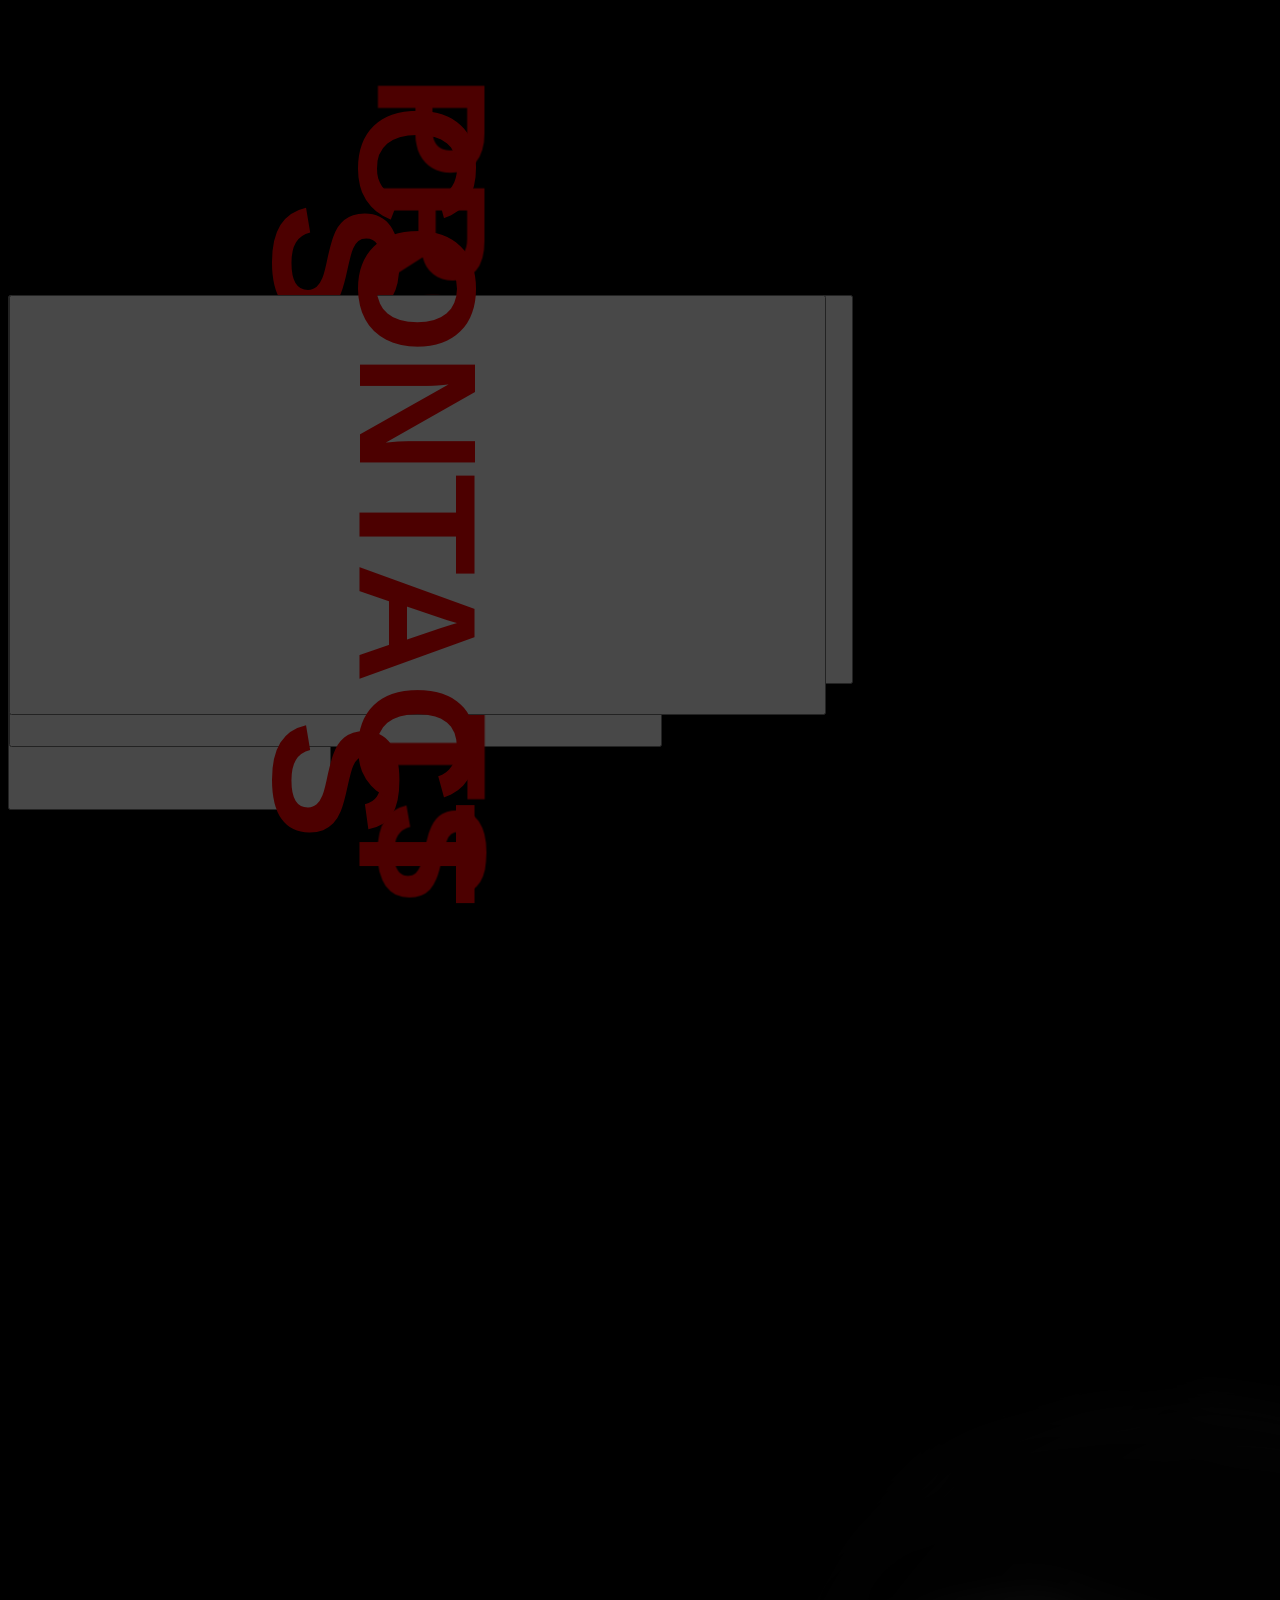
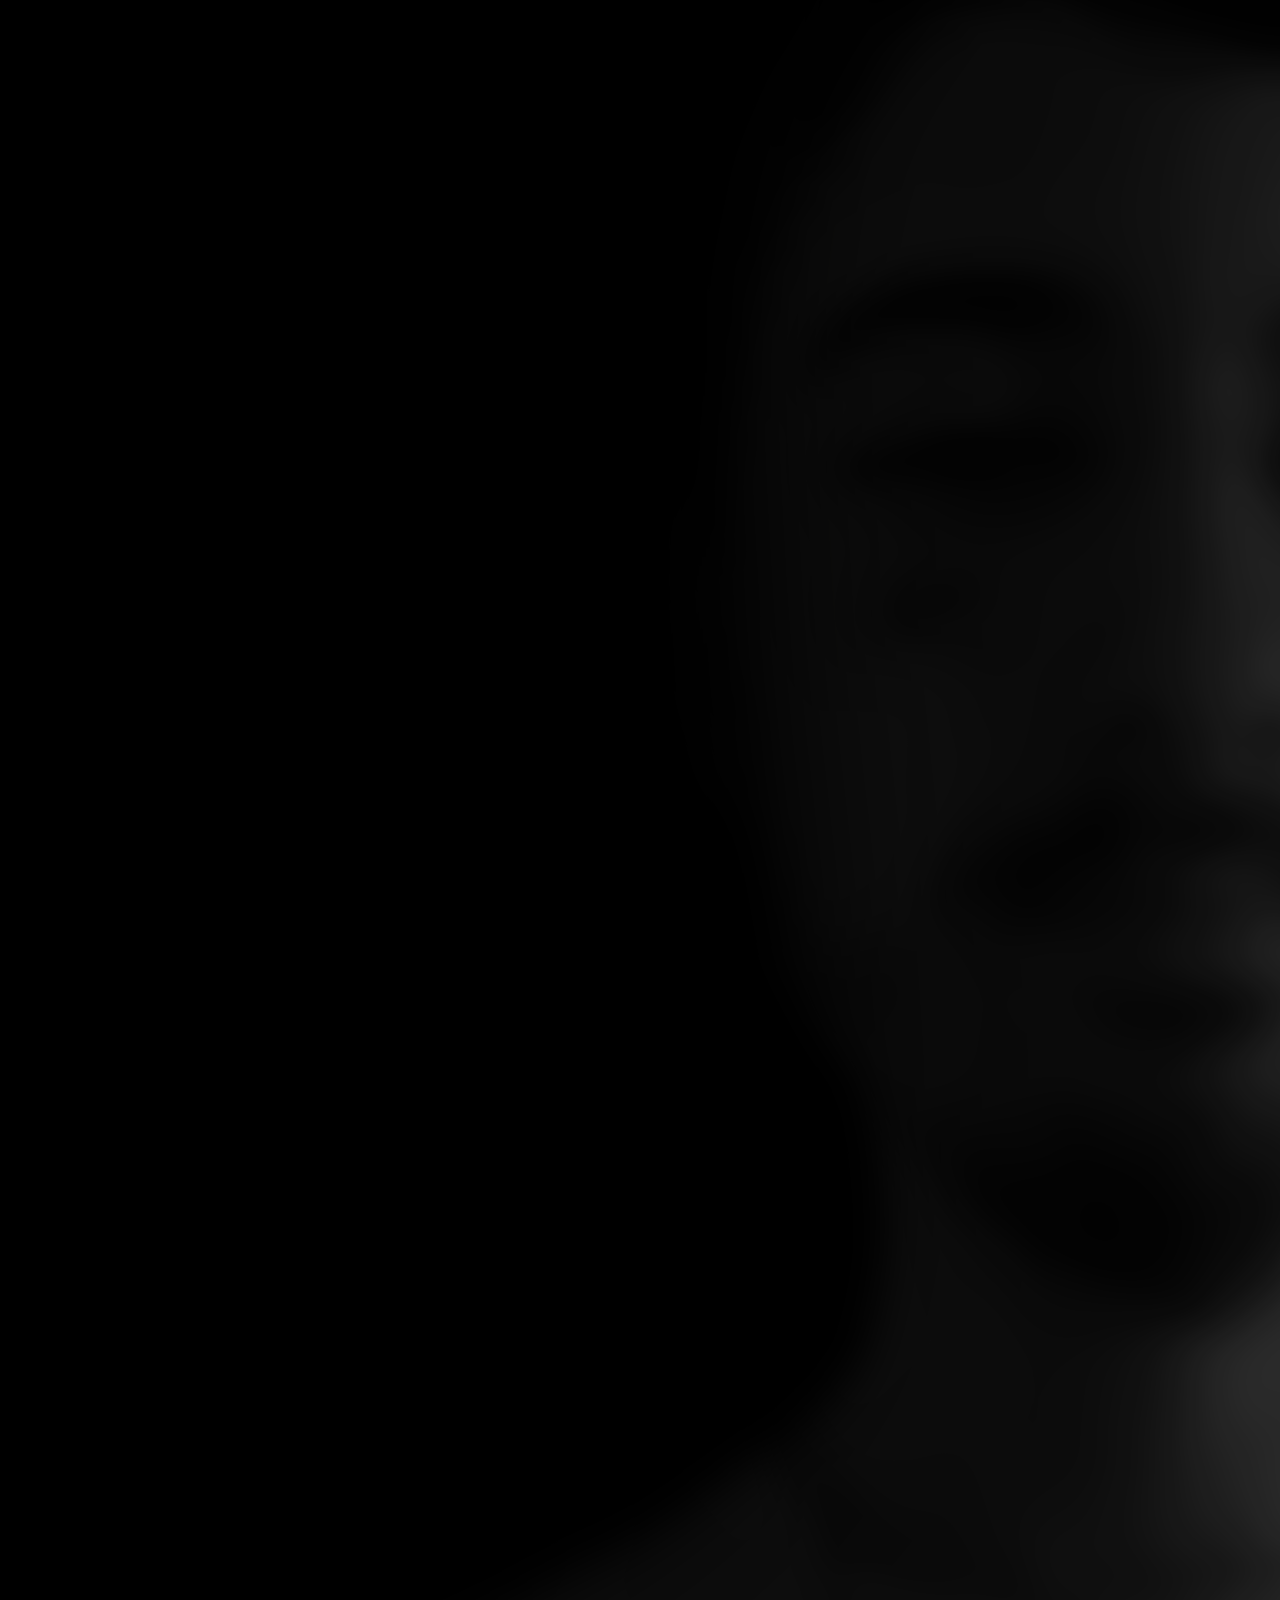
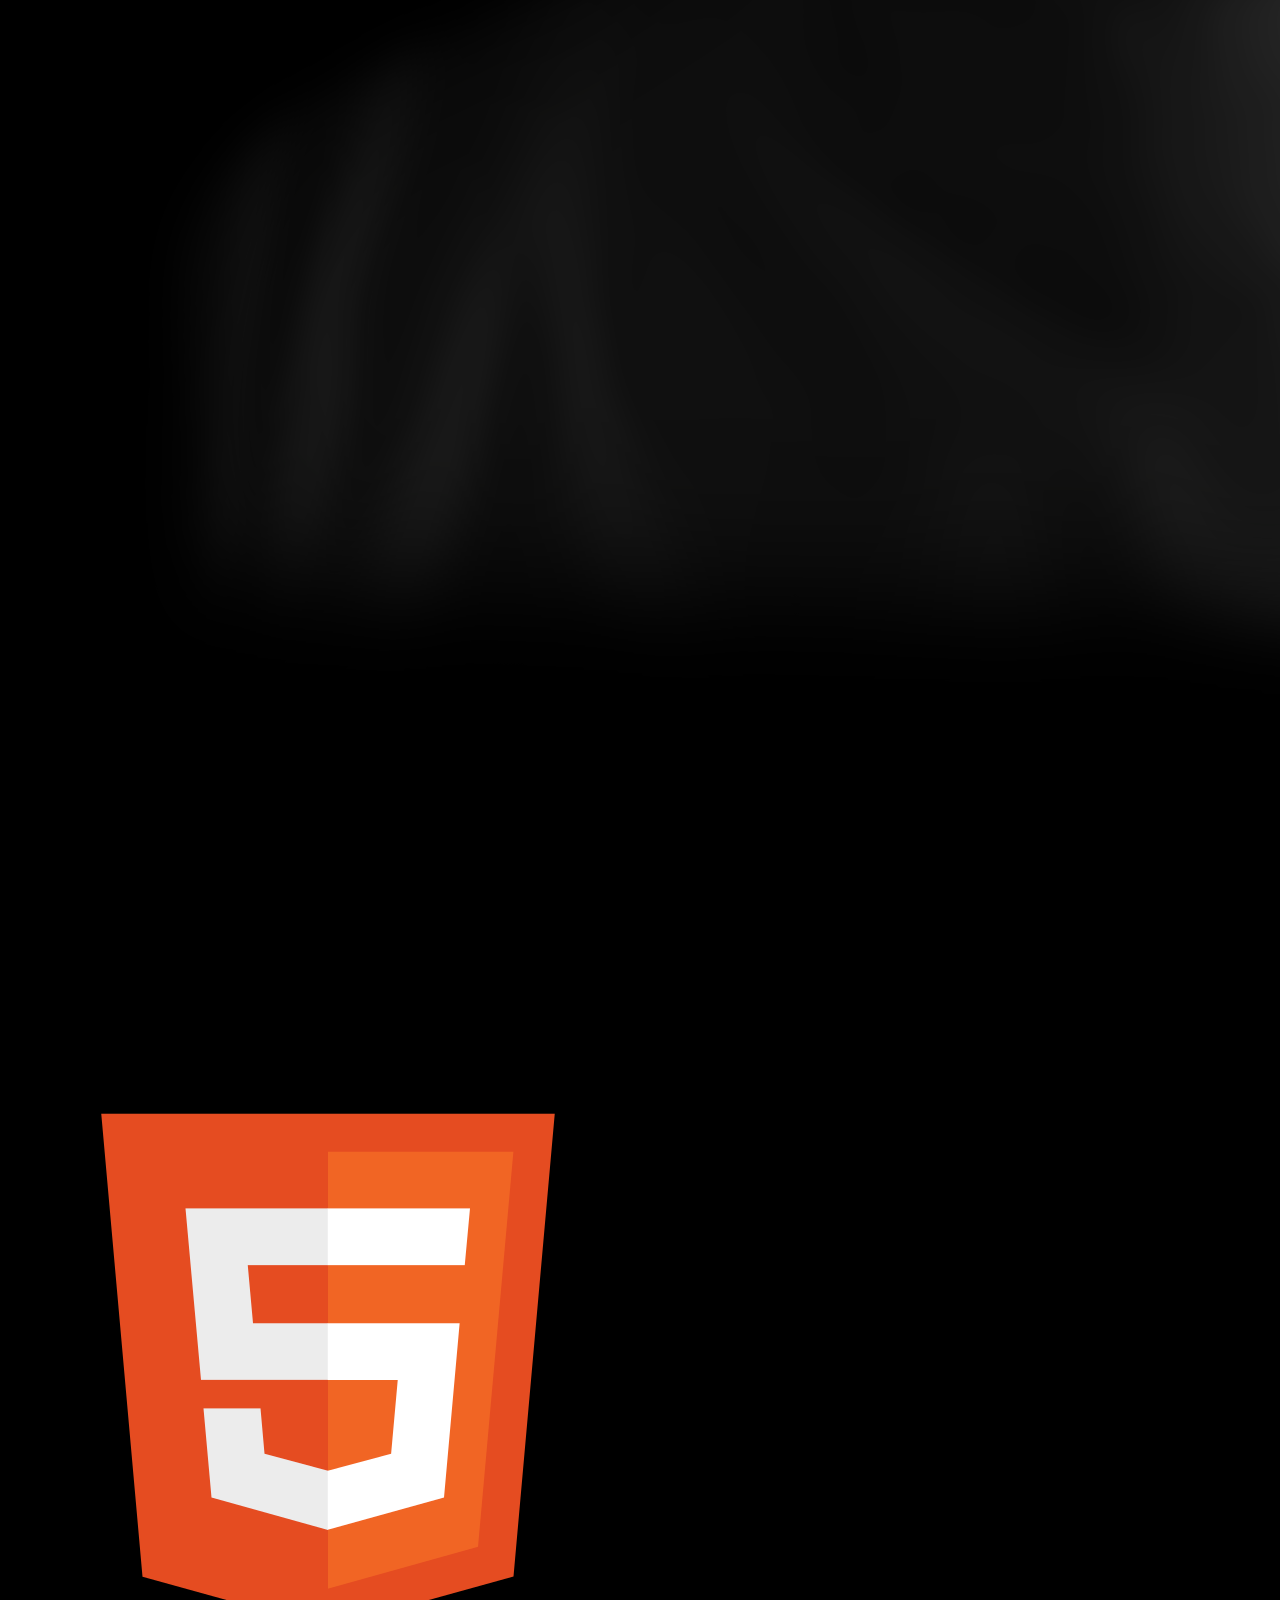
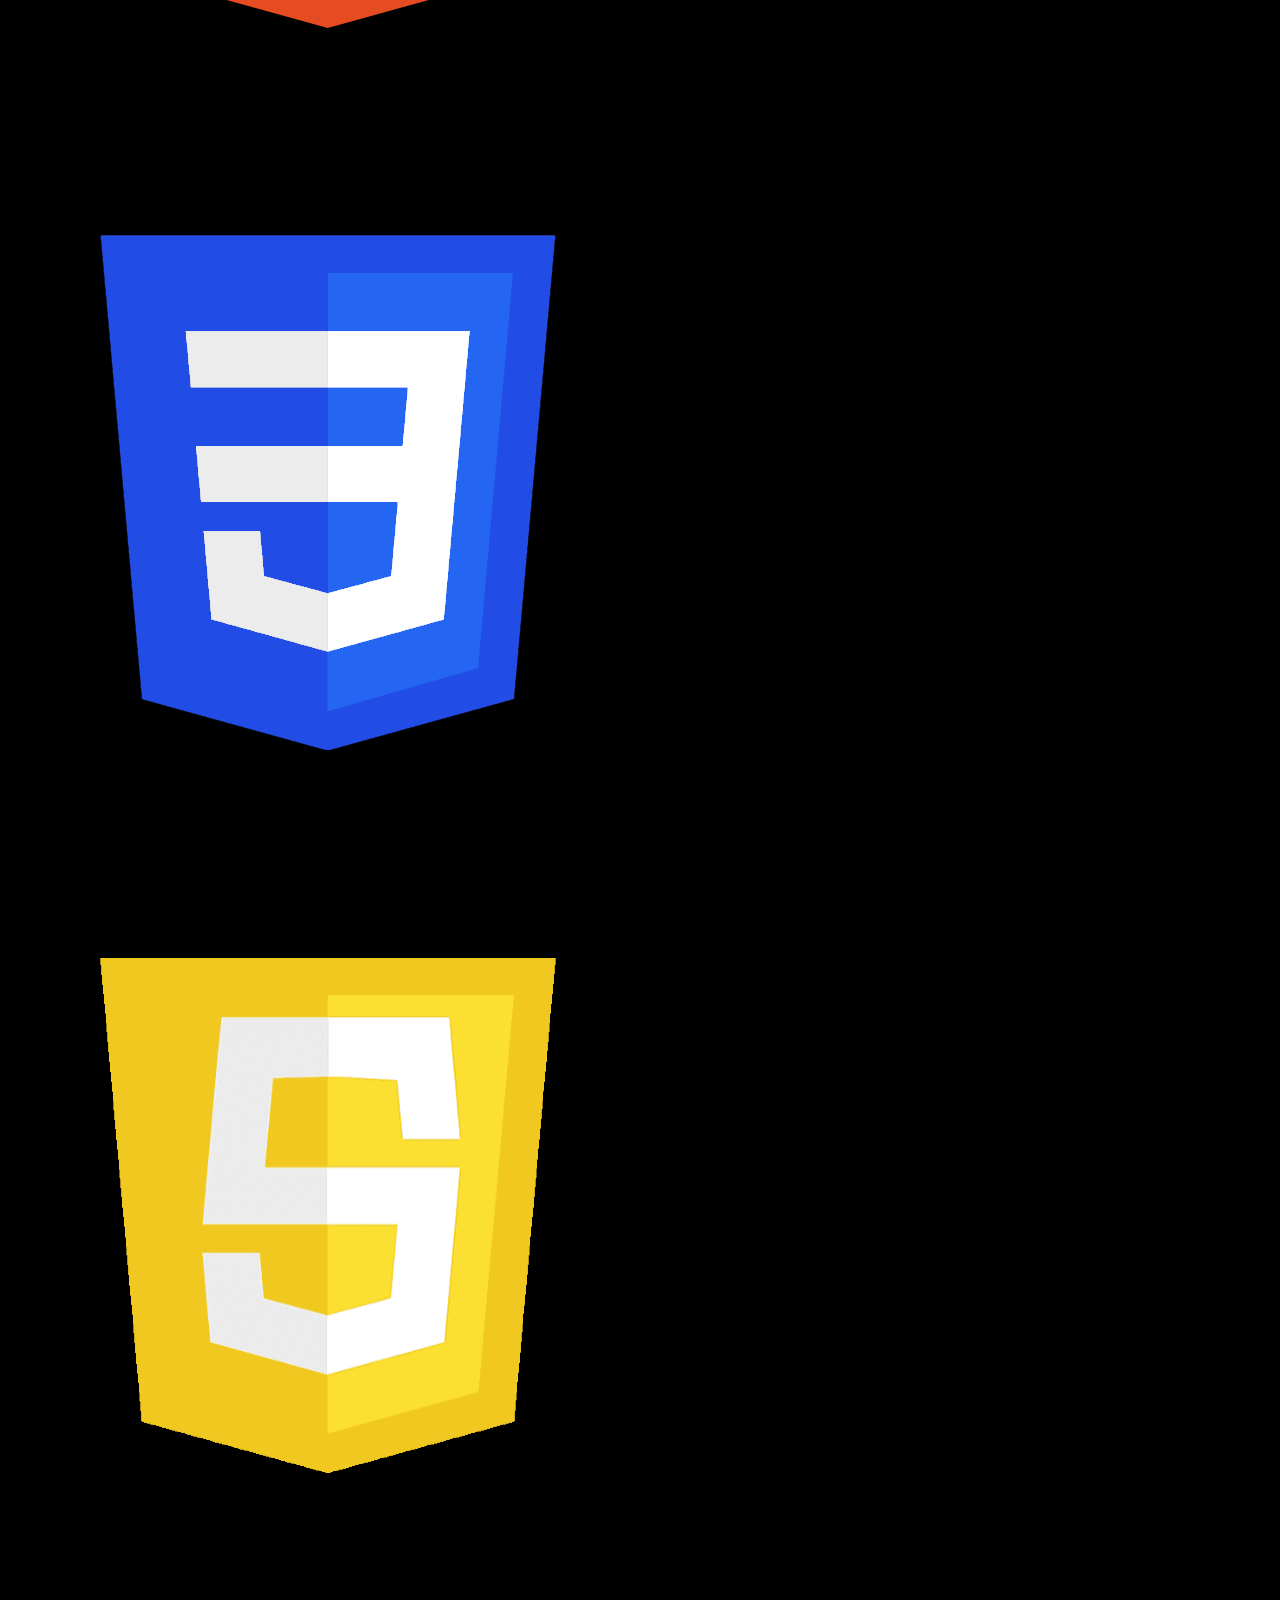
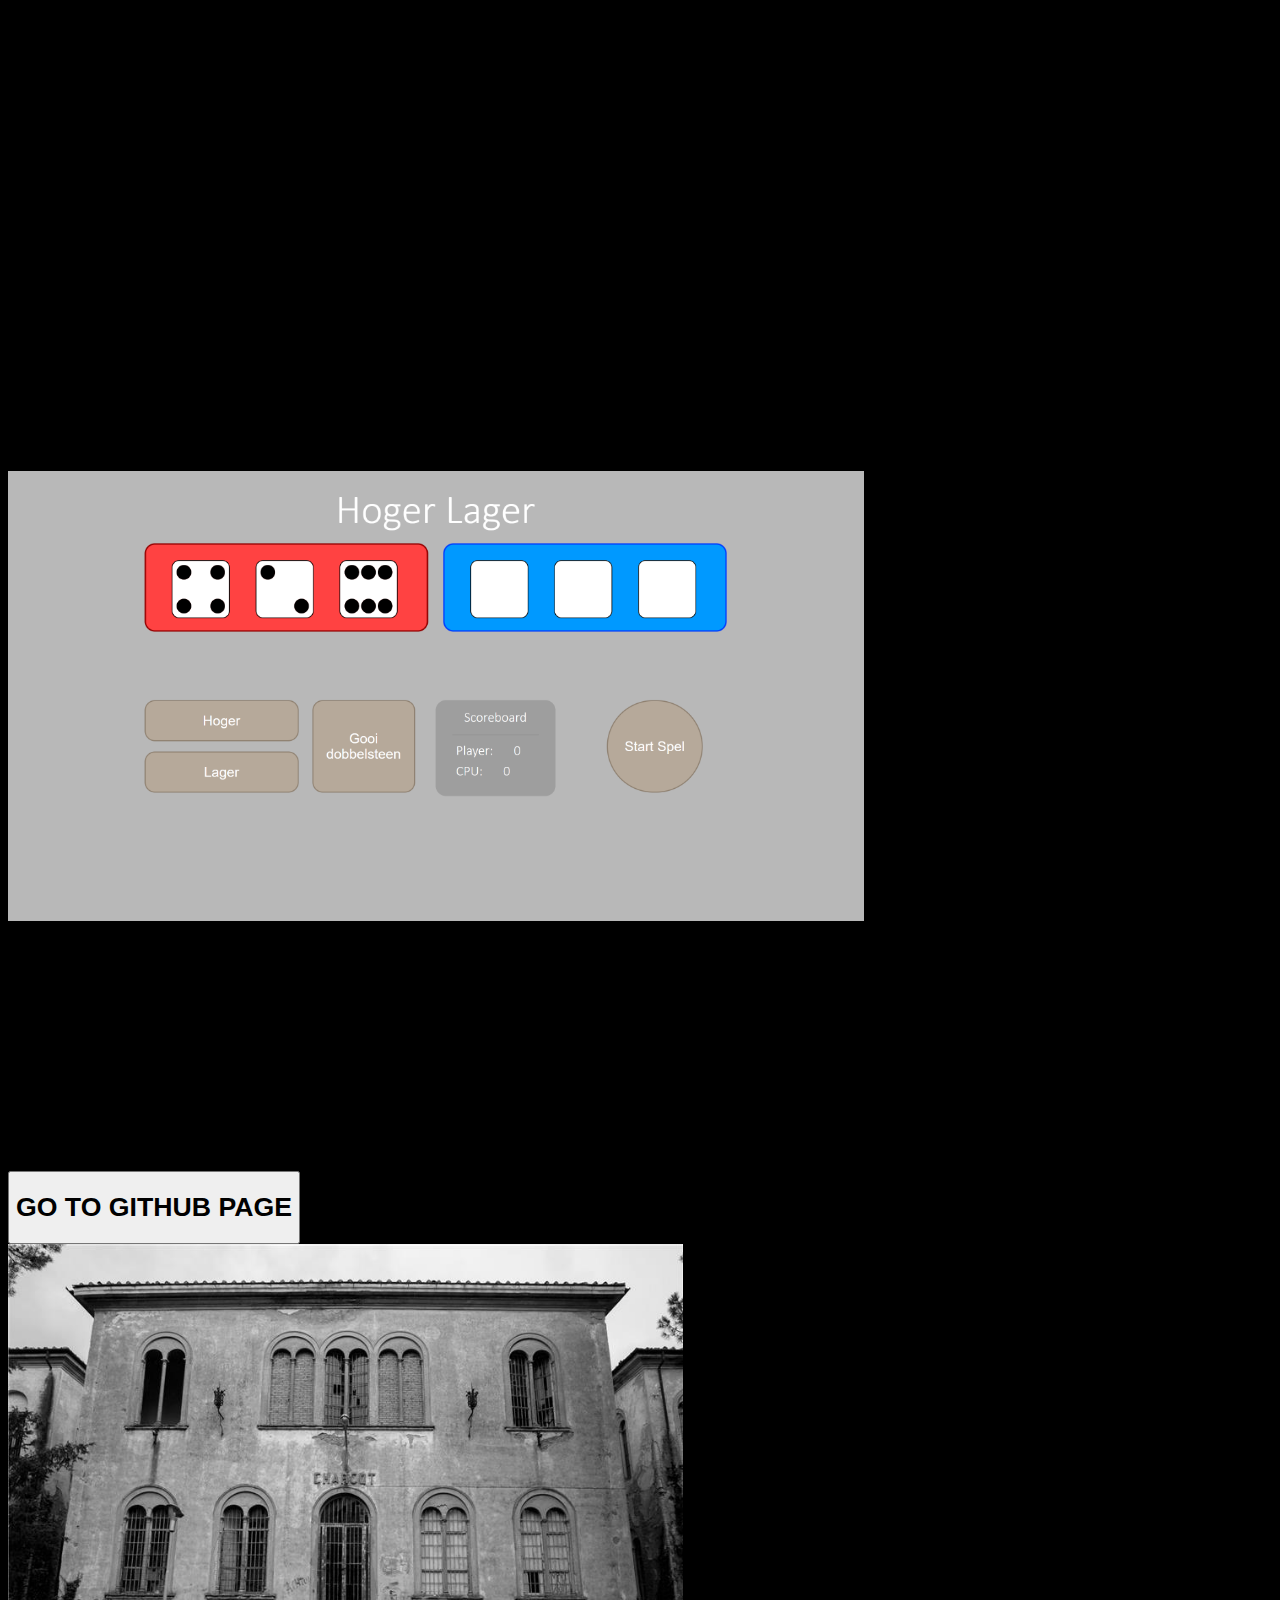
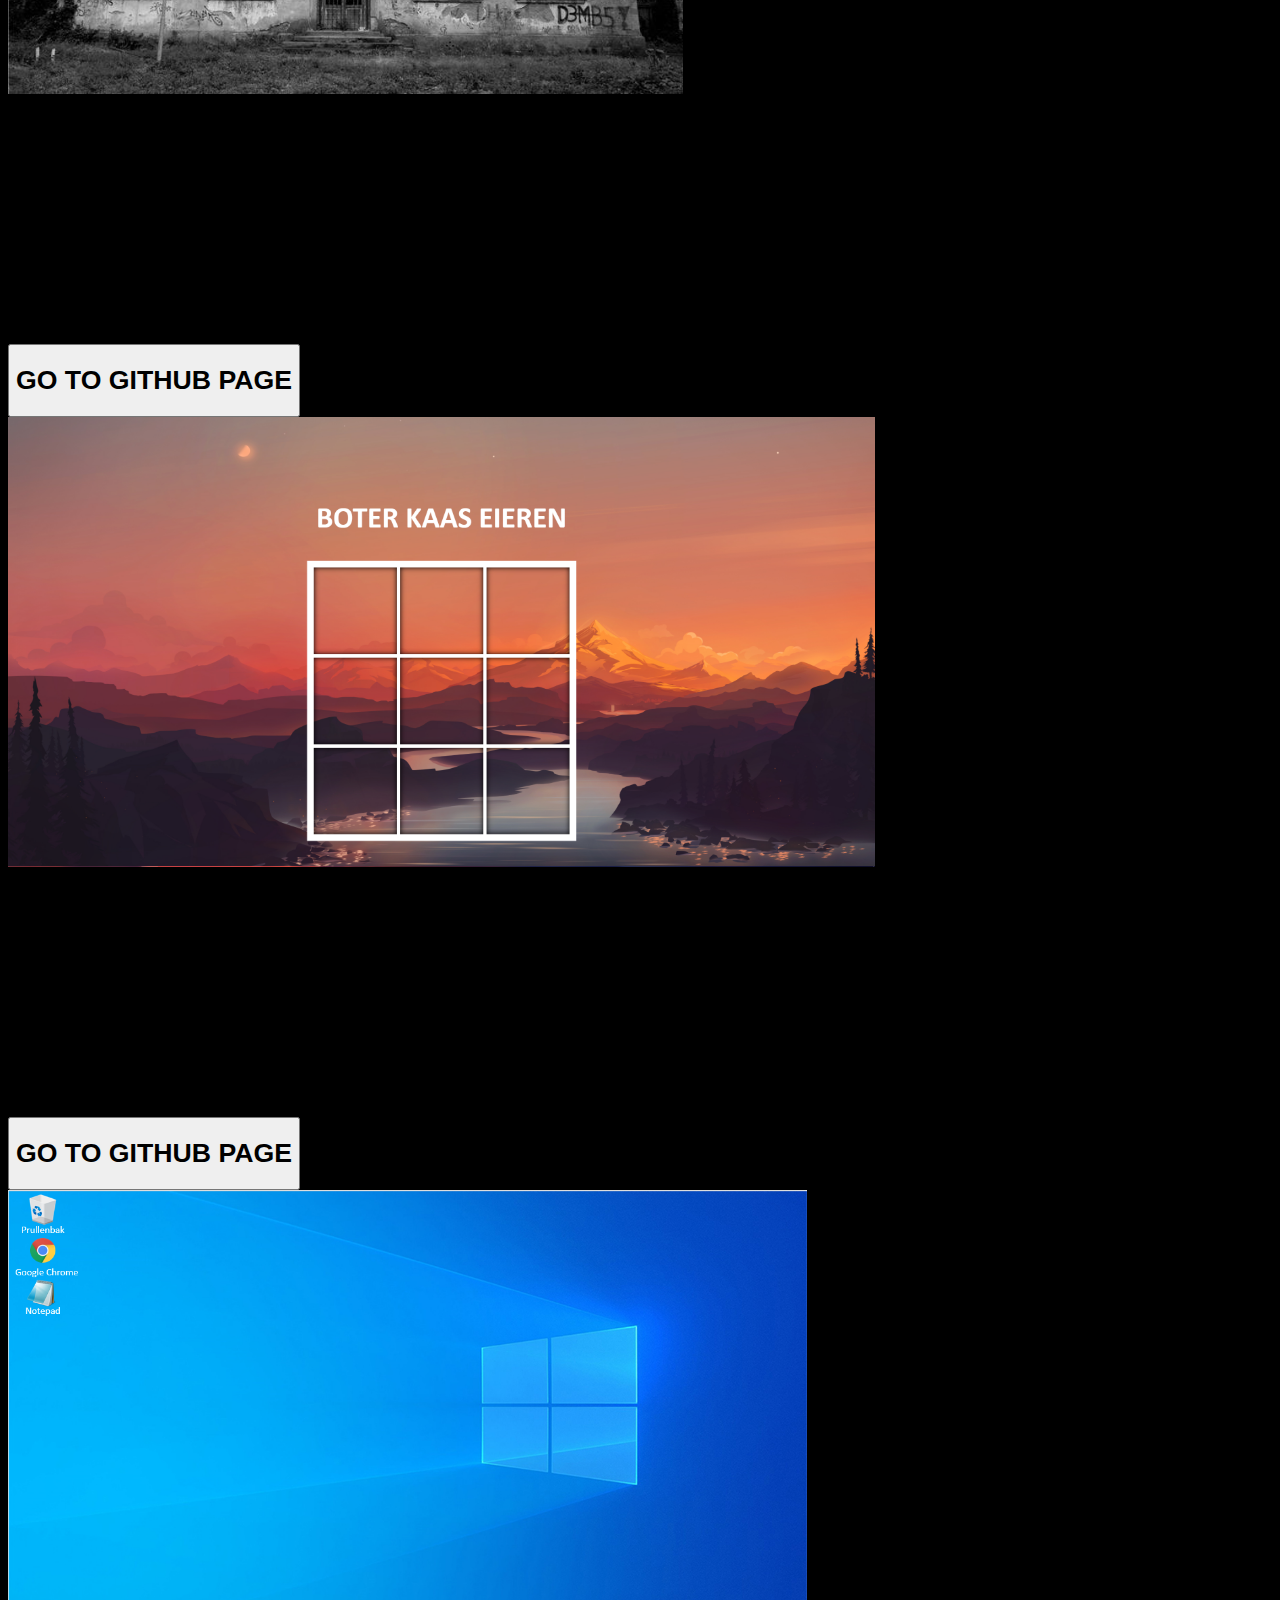
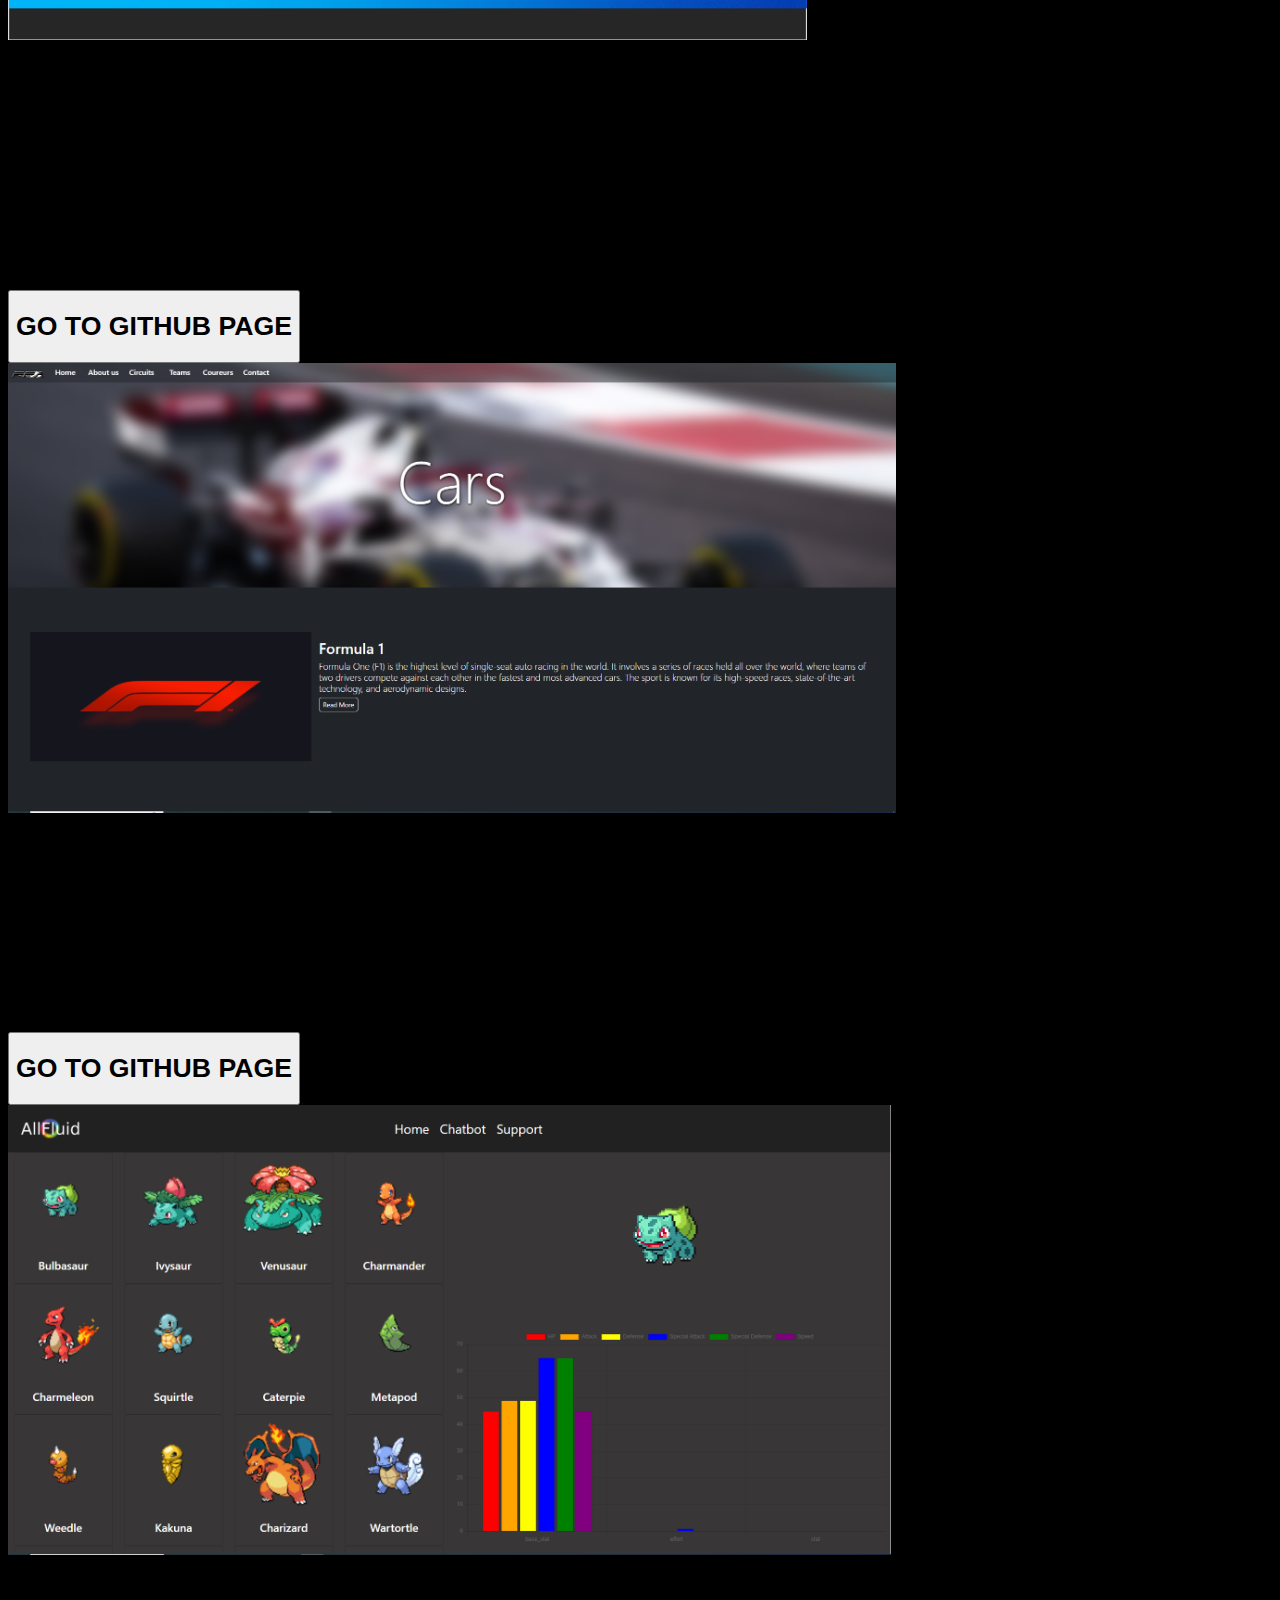
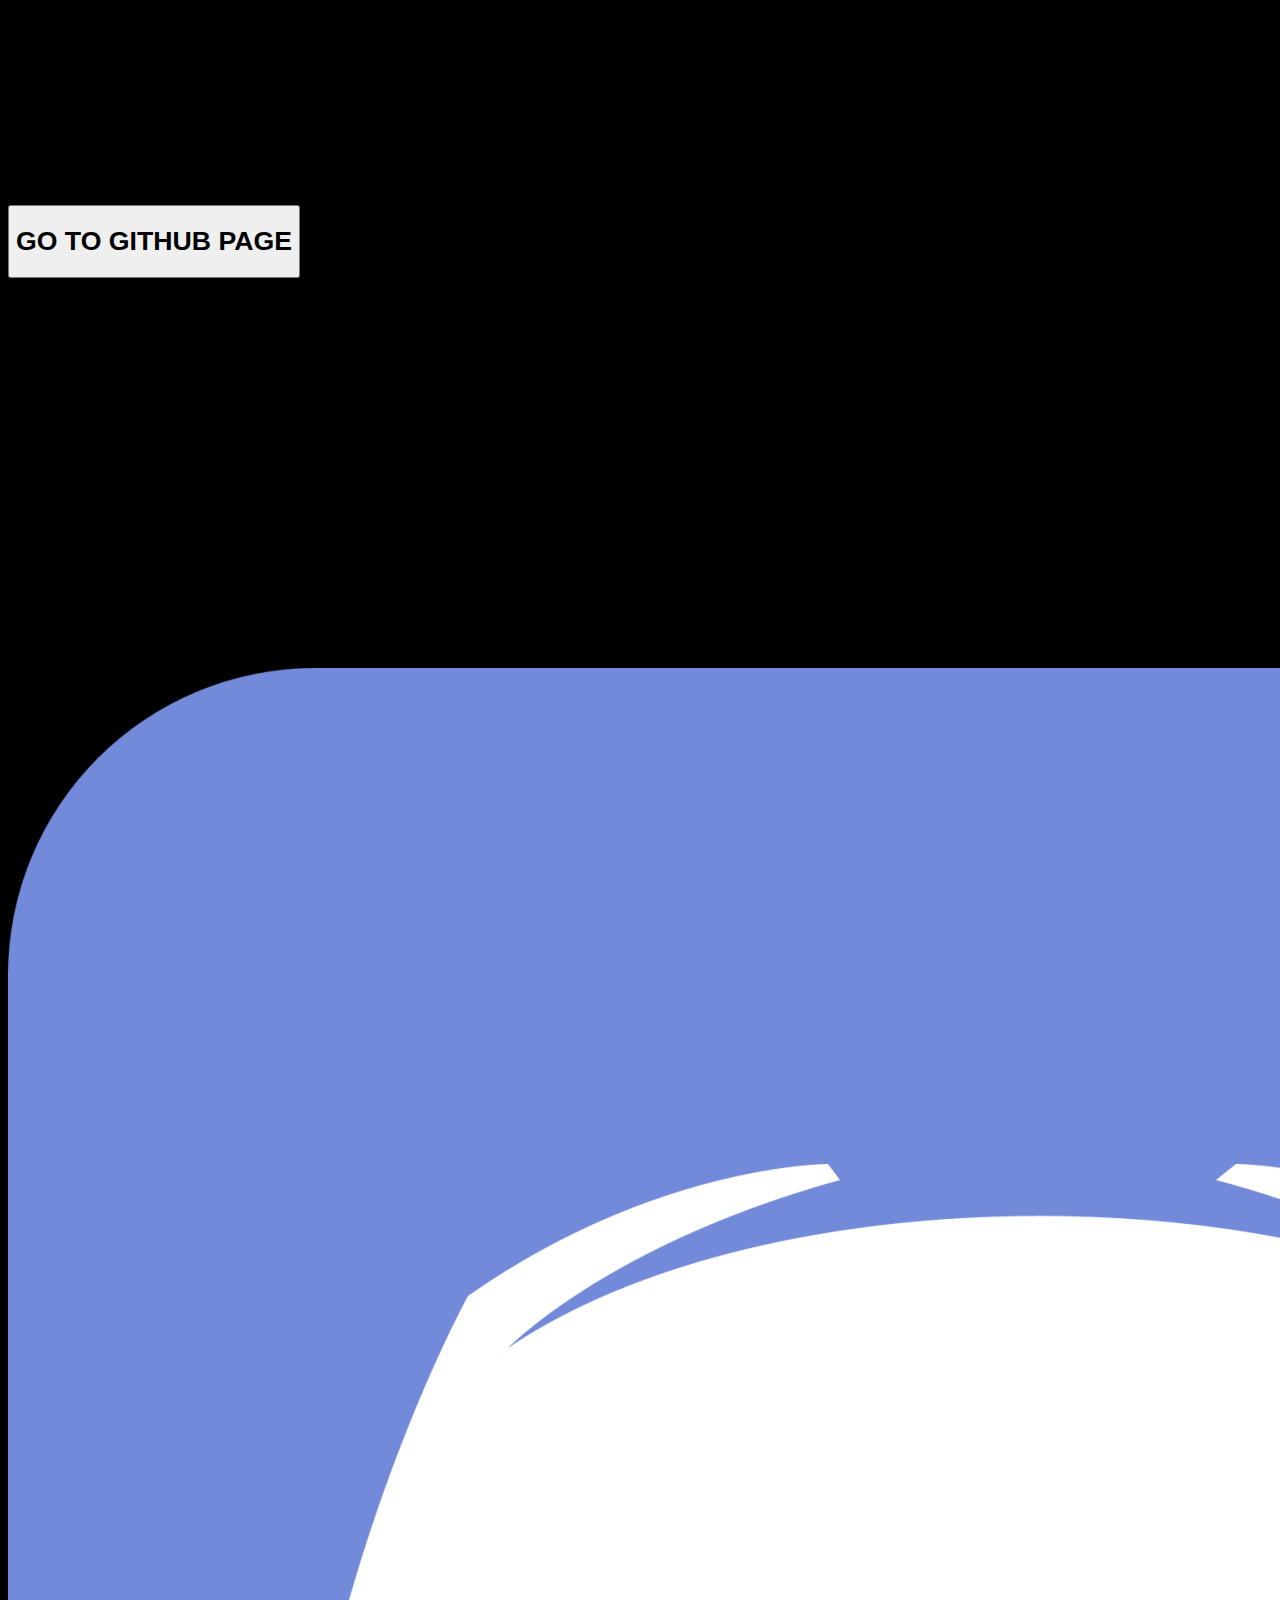
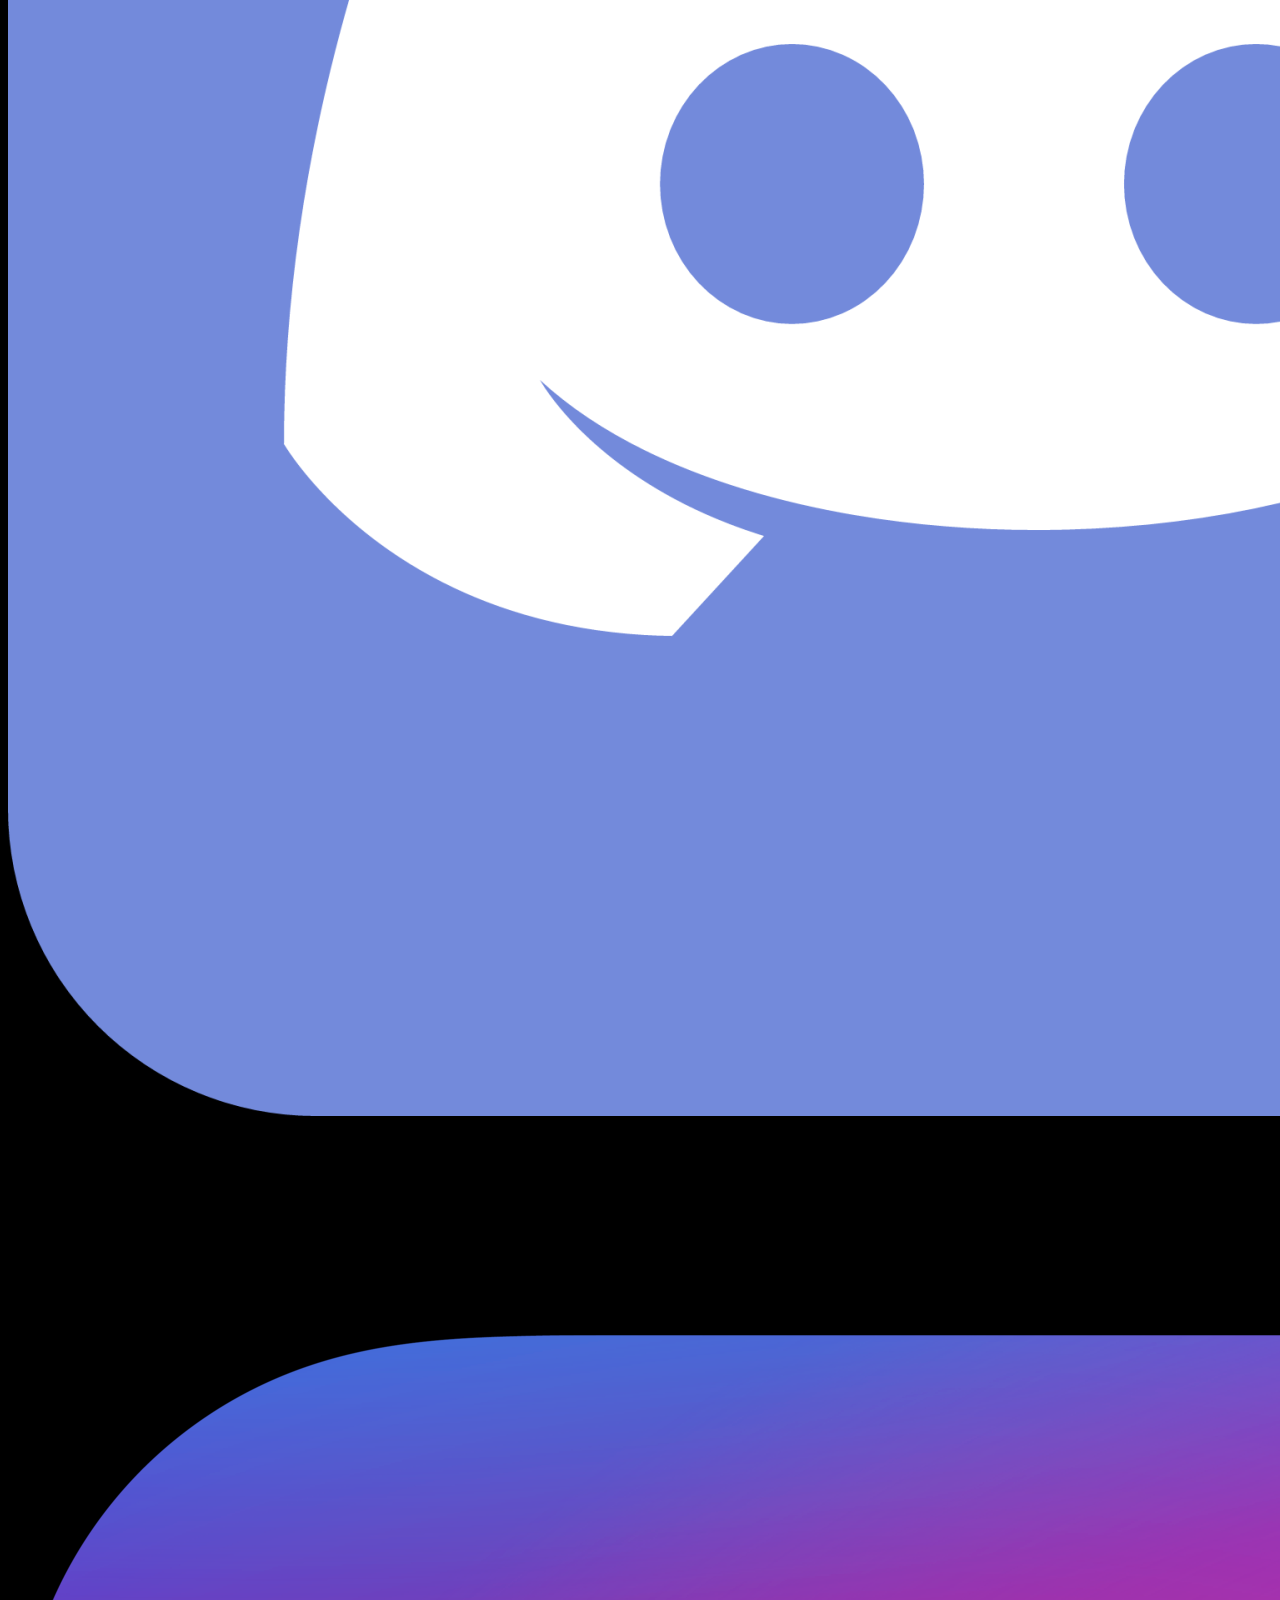
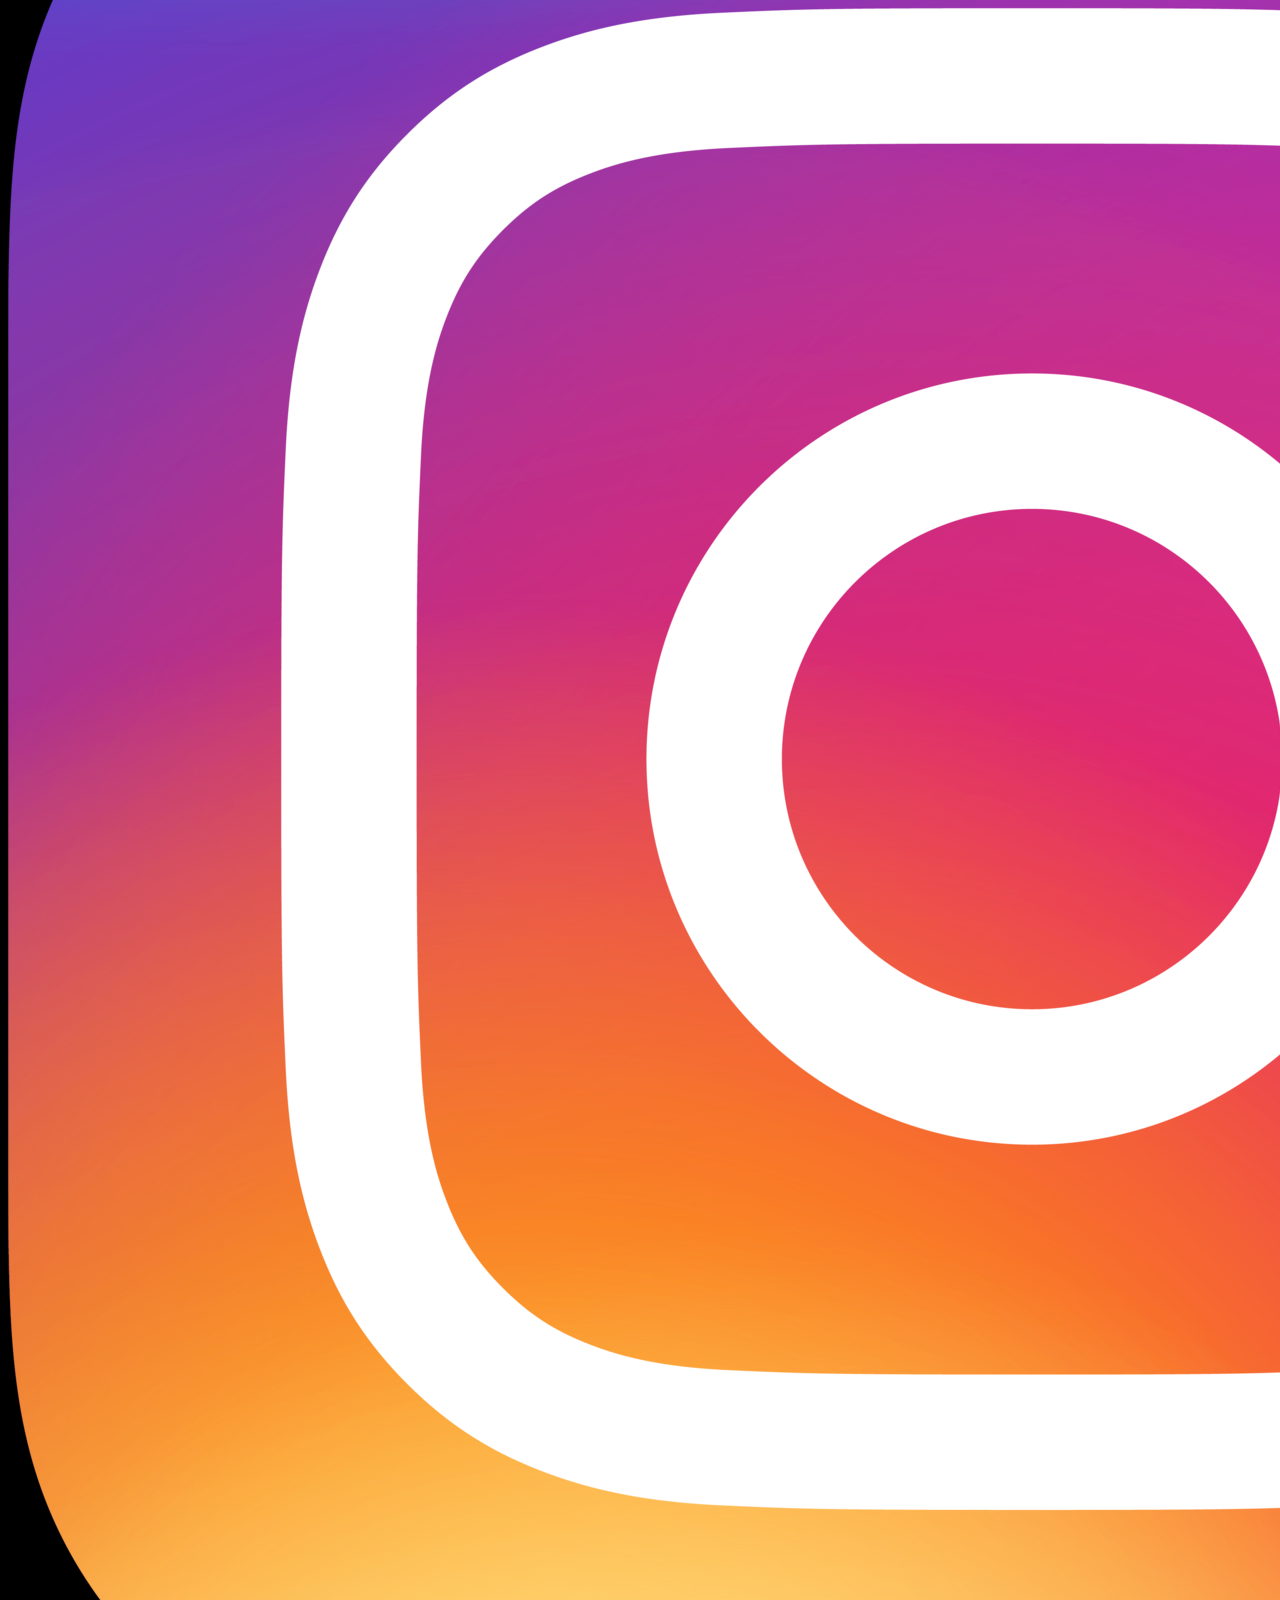
==== commit 0e53cd4a: "Added Projects Text" ====
--- a/index.html
+++ b/index.html
@@ -13,7 +13,7 @@
 <body>
 
     <div class="container-fluid d-flex h-25 justify-content-center align-items-center text-white text-center">
-        <h1 class="title">NAV</h1>
+        <h1 class="title">NAVIGATE</h1>
     </div>
 
     <section class="main-section d-flex h-75 justify-content-center">
@@ -44,28 +44,31 @@
 
     </section>
 
-    <div class="container-fluid h-75"></div>
+    <div class="containerd-flex h-25"></div>
 
     <div class="container-fluid d-flex h-25 justify-content-center align-items-center text-white text-center" id="me">
         <h1 class="title">ME</h1>
     </div>
 
-    <section class="me-section d-flex h-75 justify-content-center">
+    <section class="me-section d-flex justify-content-center">
 
         <div class="row">
-            <div class="about col">
-                <h1 class="about-text text-white p-5">
+            <div class="col-md"></div>
+            <div class="col-md-4">
+                <h1 class="about-text text-white">
                     Hi. My name is Akin Gultekin and I am 17. I am a lazy guy who likes computers.
                 </h1>
             </div>
-            <div class="myselfie col">
-                <!-- <img class="img-fluid" src="/img/me.png"> -->
-            </div>
-        </div>
-
-    </section>
-
-    <div class="container-fluid h-75"></div>
+            <div class="col-md-4">
+                <img class="img-fluid" src="/img/me.png">
+            </div>
+            <div class="col-md">
+            </div>
+        </div>
+
+    </section>
+
+    <div class="containerd-flex h-25"></div>
 
     <div class="container-fluid d-flex h-25 justify-content-center align-items-center text-white text-center" id="skills">
         <h1 class="title">SKILLS</h1>
@@ -74,7 +77,7 @@
     <section class="skills-section d-flex h-75 justify-content-center">
 
         <div class="row">
-            <div class="html col-md">
+            <div class="col-md">
                 <div class="card bg-transparent">
                     <img class="card-img-top img-fluid" src="/img/html.png">
                     <div class="card-body text-white text-center">
@@ -88,7 +91,7 @@
                     </div>
                 </div>
             </div>
-            <div class="css col-md">
+            <div class="col-md">
                 <div class="card bg-transparent">
                     <img class="card-img-top img-fluid" src="/img/css.png">
                     <div class="card-body text-white text-center">
@@ -102,7 +105,7 @@
                     </div>
                 </div>
             </div>
-            <div class="js col-md">
+            <div class="col-md">
                 <div class="card bg-transparent">
                     <img class="card-img-top img-fluid" src="/img/js.png">
                     <div class="card-body text-white text-center">
@@ -120,60 +123,102 @@
 
     </section>
 
-    <div class="container-fluid h-75"></div>
+    <div class="containerd-flex h-25"></div>
 
     <div class="container-fluid d-flex h-25 justify-content-center align-items-center text-white text-center" id="projects">
         <h1 class="title">PROJECTS</h1>
     </div>
 
-    <section class="projects-section d-flex h-100 justify-content-center">
+    <section class="projects-section d-flex justify-content-center">
 
         <div class="row row-cols row-cols-md-2 g-0">
             <div class="col-md">
               <div class="card bg-transparent">
-                <img src="/img/projects/higherlower.png" class="card-img-top img-fluid rounded-0">
+                <img src="/img/projects/higherlower.png" class="card-img-top img-fluid rounded-0" style="height: 50vh;">
                 <div class="card-body text-white text-center">
-                  <h1 class="card-title">HIGHER OR LOWER</h1>
-                </div>
-              </div>
-            </div>
-            <div class="col-md">
-                <div class="card bg-transparent">
-                  <img src="/img/projects/escaperoom.png" class="card-img-top img-fluid rounded-0">
-                  <div class="card-body text-white text-center">
-                    <h1 class="card-title">ESCAPE ROOM</h1>
-                  </div>
-                </div>
-              </div>
-              <div class="col-md">
-                <div class="card bg-transparent">
-                  <img src="/img/projects/tictactoe.png" class="card-img-top img-fluid rounded-0">
-                  <div class="card-body text-white text-center">
-                    <h1 class="card-title">TIC TAC TOE</h1>
-                  </div>
-                </div>
-              </div>
-              <div class="col-md">
-                <div class="card bg-transparent">
-                  <img src="/img/projects/windows10.png" class="card-img-top img-fluid rounded-0">
-                  <div class="card-body text-white text-center">
-                    <h1 class="card-title">WINDOWS 10</h1>
-                  </div>
-                </div>
-              </div>
-              <div class="col-md">
-                <div class="card bg-transparent">
-                  <img src="/img/projects/webcatalogus.png" class="card-img-top img-fluid rounded-0">
-                  <div class="card-body text-white text-center">
-                    <h1 class="card-title">WEBCATALOG</h1>
-                  </div>
-                </div>
-              </div>
-              <div class="col-md">
-                <div class="card bg-transparent">
-                  <img src="/img/projects/dashboard.png" class="card-img-top img-fluid rounded-0">
-                  <div class="card-body text-white text-center">
-                    <h1 class="card-title">DASHBOARD</h1>
+                  <h1 class="project-title">HIGHER OR LOWER</h1>
+                  <p class="project-text">
+                    A DICE GAME WHERE GUESS BETWEEN HIGHER AND LOWER ON HOW MUCH YOUR OPPONENT
+                    HAS THROWN. <br>
+                    YOU TAKE TURNS UNTIL ONE HAS SCORED 5 POINTS AND WINS!
+                  </p>
+                  <button class="project-button higherlower-button">
+                    <h1>GO TO GITHUB PAGE</h1>
+                  </button>
+                </div>
+              </div>
+            </div>
+            <div class="col-md">
+                <div class="card bg-transparent">
+                  <img src="/img/projects/escaperoom.png" class="card-img-top img-fluid rounded-0" style="height: 50vh;">
+                  <div class="card-body text-white text-center">
+                    <h1 class="project-title">ESCAPE ROOM</h1>
+                    <p class="project-text">
+                        A HORROR ESCAPE ROOM GAME WHERE YOU TRY TO SOLVE <br>
+                        PUZZLES TO UNLOCK NEW ROOMS AND ESCAPE FROM THE BUILDING.
+                    </p>
+                    <button class="project-button escaperoom-button">
+                        <h1>GO TO GITHUB PAGE</h1>
+                    </button>
+                  </div>
+                </div>
+              </div>
+              <div class="col-md">
+                <div class="card bg-transparent">
+                  <img src="/img/projects/tictactoe.png" class="card-img-top img-fluid rounded-0" style="height: 50vh;">
+                  <div class="card-body text-white text-center">
+                    <h1 class="project-title">TIC TAC TOE</h1>
+                    <p class="project-text">
+                        A TIC TAC TOE GAME WHERE I MADE MY OWN AI TO GO AGAINST <br>
+                        AND GAVE IT AN AESTHETIC LOOK TO IT.
+                    </p>
+                    <button class="project-button tictactoe-button">
+                        <h1>GO TO GITHUB PAGE</h1>
+                    </button>
+                  </div>
+                </div>
+              </div>
+              <div class="col-md">
+                <div class="card bg-transparent">
+                  <img src="/img/projects/windows10.png" class="card-img-top img-fluid rounded-0" style="height: 50vh;">
+                  <div class="card-body text-white text-center">
+                    <h1 class="project-title">WINDOWS 10</h1>
+                    <p class="project-text">
+                        I MADE WINDOWS 10 IN HTML. THIS ACTS LIKE THE SAME AS WINDOWS 10, <br>
+                        BUT IT HAS LESS THINGS AND IT'S WAY FASTER.
+                    </p>
+                    <button class="project-button windows10-button">
+                        <h1>GO TO GITHUB PAGE</h1>
+                    </button>
+                  </div>
+                </div>
+              </div>
+              <div class="col-md">
+                <div class="card bg-transparent">
+                  <img src="/img/projects/webcatalogus.png" class="card-img-top img-fluid rounded-0" style="height: 50vh;">
+                  <div class="card-body text-white text-center">
+                    <h1 class="project-title">WEBCATALOG</h1>
+                    <p class="project-text">
+                        MY PAGE OF A FORMULA 1 SITE ABOUT READING INFORMATION OF CARS. 
+                    </p>
+                    <button class="project-button webcatalog-button">
+                        <h1>GO TO GITHUB PAGE</h1>
+                    </button>
+                  </div>
+                </div>
+              </div>
+              <div class="col-md">
+                <div class="card bg-transparent">
+                  <img src="/img/projects/dashboard.png" class="card-img-top img-fluid rounded-0" style="height: 50vh;">
+                  <div class="card-body text-white text-center">
+                    <h1 class="project-title">DASHBOARD</h1>
+                    <p class="project-text">
+                        MY DASHBOARD PAGE OF POKEMONS WHERE YOU CAN SEE <br>
+                        HOW MANY STATS EACH POKEMON HAS. 
+                    </p>
+                    <button class="project-button dashboard-button">
+                        <h1>GO TO GITHUB PAGE</h1>
+                    </button>
                   </div>
                 </div>
               </div>
@@ -181,8 +226,7 @@
           
     </section>
 
-    <div class="container-fluid h-75"></div>
-    <div class="container-fluid h-75"></div>
+    <div class="containerd-flex h-25"></div>
 
     <div class="container-fluid d-flex h-25 justify-content-center align-items-center text-white text-center" id="contact">
         <h1 class="title">CONTACT</h1>
--- a/css/style.css
+++ b/css/style.css
@@ -165,4 +165,14 @@
 
 .discord-text {
     font-size: 2vw;
+}
+
+/*-----------------------------------------------------------------*/
+
+.project-title {
+    font-size: 5vw;
+}
+
+.project-text {
+    font-size: 2vw;
 }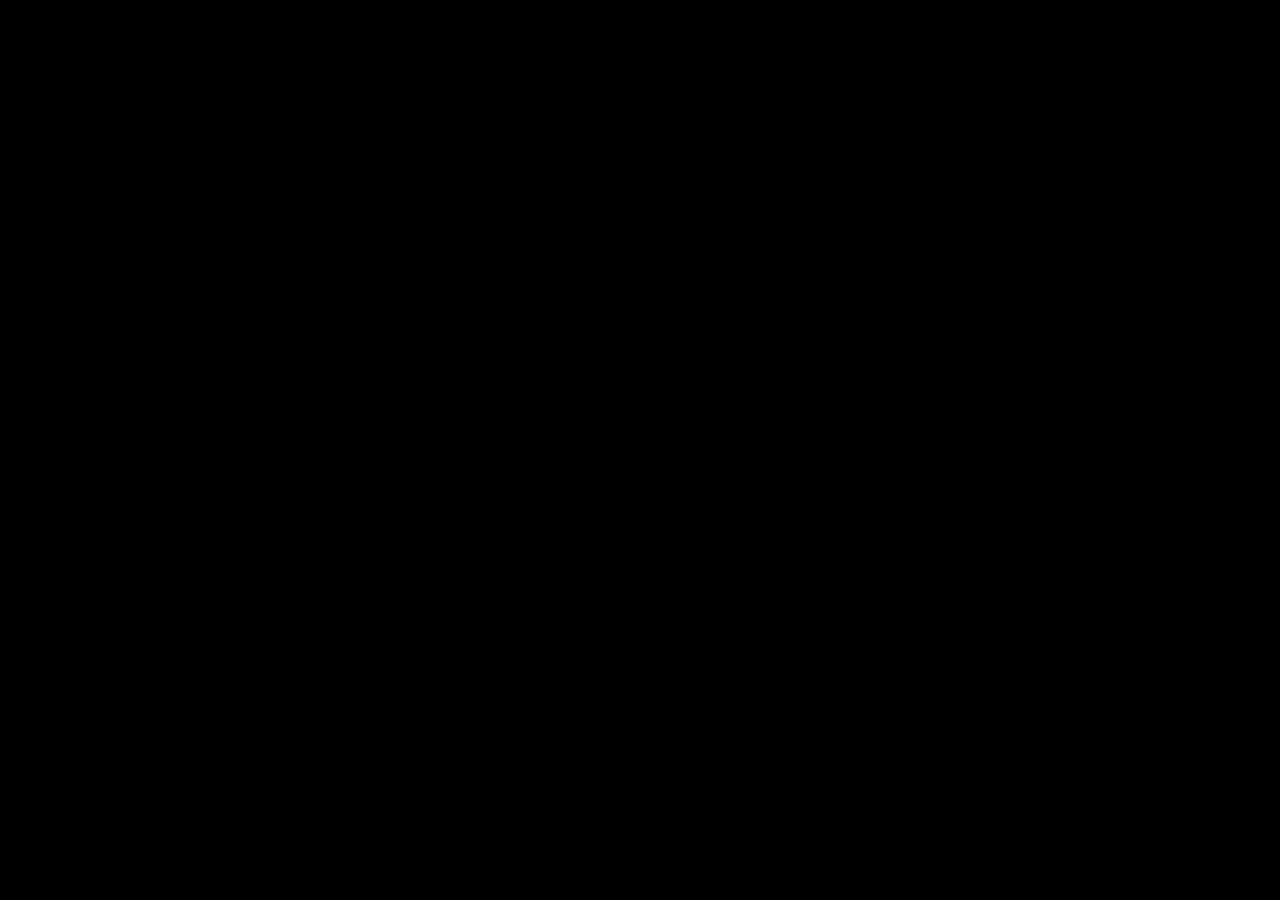
==== commit 63a34ac3: "Added Intro" ====
--- a/index.html
+++ b/index.html
@@ -4,7 +4,7 @@
     <meta http-equiv="X-UA-Compatible" content="IE=edge">
     <meta name="viewport" content="width=device-width, initial-scale=1.0">
     <title>Akin Gültekin</title>
-    <link rel="stylesheet" href="css/style.css">
+    <link rel="stylesheet" href="css/intro.css">
     <link href="https://cdn.jsdelivr.net/npm/bootstrap@5.3.0-alpha3/dist/css/bootstrap.min.css" rel="stylesheet" 
     integrity="sha384-KK94CHFLLe+nY2dmCWGMq91rCGa5gtU4mk92HdvYe+M/SXH301p5ILy+dN9+nJOZ" crossorigin="anonymous">
     <script defer src="https://cdn.jsdelivr.net/npm/bootstrap@5.3.0-alpha3/dist/js/bootstrap.bundle.min.js" 
@@ -12,251 +12,13 @@
 </head>
 <body>
 
-    <div class="container-fluid d-flex h-25 justify-content-center align-items-center text-white text-center">
-        <h1 class="title">NAVIGATE</h1>
-    </div>
+    <section class="intro-section d-flex h-100 justify-content-center align-items-center">
+        <h1 class="text-white">
+            <span class="firstname">AKIN</span> <span class="lastname">GULTEKIN</span> 
+        </h1>
+    </section>
+    
+    <script src="/js/intro.js"></script>
 
-    <section class="main-section d-flex h-75 justify-content-center">
-
-        <div class="me d-flex align-items-center justify-content-center">   
-            <button type="button" class="main-button btn btn-lg btn-transparent border-0 text-white">
-                <h1 class="me-text"> ME </h1>
-            </button> 
-        </div>
-
-        <div class="skills d-flex align-items-center justify-content-center">   
-            <button type="button" class="main-button btn btn-lg btn-transparent border-0 text-white">
-                <h1 class="skills-text"> SKILLS </h1>
-            </button> 
-        </div>
-
-        <div class="projects d-flex align-items-center justify-content-center">   
-            <button type="button" class="main-button btn btn-lg btn-transparent border-0 text-white">
-                <h1 class="projects-text"> PROJECTS </h1>
-            </button> 
-        </div>
-
-        <div class="contact d-flex align-items-center justify-content-center"> 
-            <button type="button" class="main-button btn btn-lg btn-transparent border-0 text-white">
-                <h1 class="contact-text"> CONTACT </h1>
-            </button> 
-        </div>
-
-    </section>
-
-    <div class="containerd-flex h-25"></div>
-
-    <div class="container-fluid d-flex h-25 justify-content-center align-items-center text-white text-center" id="me">
-        <h1 class="title">ME</h1>
-    </div>
-
-    <section class="me-section d-flex justify-content-center">
-
-        <div class="row">
-            <div class="col-md"></div>
-            <div class="col-md-4">
-                <h1 class="about-text text-white">
-                    Hi. My name is Akin Gultekin and I am 17. I am a lazy guy who likes computers.
-                </h1>
-            </div>
-            <div class="col-md-4">
-                <img class="img-fluid" src="/img/me.png">
-            </div>
-            <div class="col-md">
-            </div>
-        </div>
-
-    </section>
-
-    <div class="containerd-flex h-25"></div>
-
-    <div class="container-fluid d-flex h-25 justify-content-center align-items-center text-white text-center" id="skills">
-        <h1 class="title">SKILLS</h1>
-    </div>
-    
-    <section class="skills-section d-flex h-75 justify-content-center">
-
-        <div class="row">
-            <div class="col-md">
-                <div class="card bg-transparent">
-                    <img class="card-img-top img-fluid" src="/img/html.png">
-                    <div class="card-body text-white text-center">
-                        <h1 class="html-text">HTML</h1>
-                        <div class="progress" style="height: 5vh">
-                            <div class="progress-bar bg-danger" role="progressbar" style="width: 100%;"
-                                aria-valuenow="90" aria-valuemin="0" aria-valuemax="100">
-                                <h1 class="m-1">I KNOW THIS</h1>
-                            </div>
-                        </div>
-                    </div>
-                </div>
-            </div>
-            <div class="col-md">
-                <div class="card bg-transparent">
-                    <img class="card-img-top img-fluid" src="/img/css.png">
-                    <div class="card-body text-white text-center">
-                        <h1 class="css-text">CSS</h1>
-                        <div class="progress" style="height: 5vh">
-                            <div class="progress-bar bg-primary" role="progressbar" style="width: 90%;"
-                                aria-valuenow="90" aria-valuemin="0" aria-valuemax="100">
-                                <h1 class="m-1">A LOT OF KNOWLEDGE</h1>
-                            </div>
-                        </div>
-                    </div>
-                </div>
-            </div>
-            <div class="col-md">
-                <div class="card bg-transparent">
-                    <img class="card-img-top img-fluid" src="/img/js.png">
-                    <div class="card-body text-white text-center">
-                        <h1 class="js-text">JS</h1>
-                        <div class="progress" style="height: 5vh">
-                            <div class="progress-bar bg-warning" role="progressbar" style="width: 50%;"
-                                aria-valuenow="50" aria-valuemin="0" aria-valuemax="100">
-                                <h1 class="m-1">I'M AVERAGE AT IT</h1>
-                            </div>
-                        </div>
-                    </div>
-                </div>
-            </div>
-        </div>
-
-    </section>
-
-    <div class="containerd-flex h-25"></div>
-
-    <div class="container-fluid d-flex h-25 justify-content-center align-items-center text-white text-center" id="projects">
-        <h1 class="title">PROJECTS</h1>
-    </div>
-
-    <section class="projects-section d-flex justify-content-center">
-
-        <div class="row row-cols row-cols-md-2 g-0">
-            <div class="col-md">
-              <div class="card bg-transparent">
-                <img src="/img/projects/higherlower.png" class="card-img-top img-fluid rounded-0" style="height: 50vh;">
-                <div class="card-body text-white text-center">
-                  <h1 class="project-title">HIGHER OR LOWER</h1>
-                  <p class="project-text">
-                    A DICE GAME WHERE GUESS BETWEEN HIGHER AND LOWER ON HOW MUCH YOUR OPPONENT
-                    HAS THROWN. <br>
-                    YOU TAKE TURNS UNTIL ONE HAS SCORED 5 POINTS AND WINS!
-                  </p>
-                  <button class="project-button higherlower-button">
-                    <h1>GO TO GITHUB PAGE</h1>
-                  </button>
-                </div>
-              </div>
-            </div>
-            <div class="col-md">
-                <div class="card bg-transparent">
-                  <img src="/img/projects/escaperoom.png" class="card-img-top img-fluid rounded-0" style="height: 50vh;">
-                  <div class="card-body text-white text-center">
-                    <h1 class="project-title">ESCAPE ROOM</h1>
-                    <p class="project-text">
-                        A HORROR ESCAPE ROOM GAME WHERE YOU TRY TO SOLVE <br>
-                        PUZZLES TO UNLOCK NEW ROOMS AND ESCAPE FROM THE BUILDING.
-                    </p>
-                    <button class="project-button escaperoom-button">
-                        <h1>GO TO GITHUB PAGE</h1>
-                    </button>
-                  </div>
-                </div>
-              </div>
-              <div class="col-md">
-                <div class="card bg-transparent">
-                  <img src="/img/projects/tictactoe.png" class="card-img-top img-fluid rounded-0" style="height: 50vh;">
-                  <div class="card-body text-white text-center">
-                    <h1 class="project-title">TIC TAC TOE</h1>
-                    <p class="project-text">
-                        A TIC TAC TOE GAME WHERE I MADE MY OWN AI TO GO AGAINST <br>
-                        AND GAVE IT AN AESTHETIC LOOK TO IT.
-                    </p>
-                    <button class="project-button tictactoe-button">
-                        <h1>GO TO GITHUB PAGE</h1>
-                    </button>
-                  </div>
-                </div>
-              </div>
-              <div class="col-md">
-                <div class="card bg-transparent">
-                  <img src="/img/projects/windows10.png" class="card-img-top img-fluid rounded-0" style="height: 50vh;">
-                  <div class="card-body text-white text-center">
-                    <h1 class="project-title">WINDOWS 10</h1>
-                    <p class="project-text">
-                        I MADE WINDOWS 10 IN HTML. THIS ACTS LIKE THE SAME AS WINDOWS 10, <br>
-                        BUT IT HAS LESS THINGS AND IT'S WAY FASTER.
-                    </p>
-                    <button class="project-button windows10-button">
-                        <h1>GO TO GITHUB PAGE</h1>
-                    </button>
-                  </div>
-                </div>
-              </div>
-              <div class="col-md">
-                <div class="card bg-transparent">
-                  <img src="/img/projects/webcatalogus.png" class="card-img-top img-fluid rounded-0" style="height: 50vh;">
-                  <div class="card-body text-white text-center">
-                    <h1 class="project-title">WEBCATALOG</h1>
-                    <p class="project-text">
-                        MY PAGE OF A FORMULA 1 SITE ABOUT READING INFORMATION OF CARS. 
-                    </p>
-                    <button class="project-button webcatalog-button">
-                        <h1>GO TO GITHUB PAGE</h1>
-                    </button>
-                  </div>
-                </div>
-              </div>
-              <div class="col-md">
-                <div class="card bg-transparent">
-                  <img src="/img/projects/dashboard.png" class="card-img-top img-fluid rounded-0" style="height: 50vh;">
-                  <div class="card-body text-white text-center">
-                    <h1 class="project-title">DASHBOARD</h1>
-                    <p class="project-text">
-                        MY DASHBOARD PAGE OF POKEMONS WHERE YOU CAN SEE <br>
-                        HOW MANY STATS EACH POKEMON HAS. 
-                    </p>
-                    <button class="project-button dashboard-button">
-                        <h1>GO TO GITHUB PAGE</h1>
-                    </button>
-                  </div>
-                </div>
-              </div>
-          </div>
-          
-    </section>
-
-    <div class="containerd-flex h-25"></div>
-
-    <div class="container-fluid d-flex h-25 justify-content-center align-items-center text-white text-center" id="contact">
-        <h1 class="title">CONTACT</h1>
-    </div>
-
-    <section class="contact-section d-flex h-75 justify-content-center">
-        <div class="row">
-            <div class="col-md"></div>
-            <div class="discord col-md">
-                <div class="card bg-transparent">
-                    <img class="card-img-top img-fluid text-center" src="/img/discord.png">
-                    <div class="card-body text-white text-center">
-                        <h1 class="discord-title">DISCORD</h1>
-                        <p class="discord-text">Azzet#9246</p>
-                    </div>
-                </div>
-            </div>
-            <div class="instagram col-md">
-                <div class="card bg-transparent">
-                    <img class="card-img-top img-fluid" src="/img/instagram.png">
-                    <div class="card-body text-white text-center">
-                        <h1 class="discord-title">INSTAGRAM</h1>
-                        <p class="discord-text">@akgultekin58</p>
-                    </div>
-                </div>
-            </div>
-            <div class="col-md"></div>
-        </div>
-    </section>
-
-<script src="/js/main.js"></script>
 </body>
 </html>--- a/css/intro.css
+++ b/css/intro.css
@@ -0,0 +1,37 @@
+@font-face {
+    font-family: "font";
+    src: url("/font/font.ttf");
+}
+
+body {
+    background-color: black !important;
+    overflow-x: hidden;
+    font-family: "font" !important;
+    user-select: none;
+}
+
+span {
+    font-size: 15vw;
+}
+
+.firstname {
+    opacity: 0;
+    animation: appearA 0s 1s;
+    animation-fill-mode: forwards;
+}
+
+.lastname {
+    opacity: 0;
+    animation: appearB 0s 2s;
+    animation-fill-mode: forwards;
+}
+
+@keyframes appearA {
+    0% {opacity: 0}
+    100% {opacity: 100}
+}
+
+@keyframes appearB {
+    0% {opacity: 0}
+    100% {opacity: 100}
+}